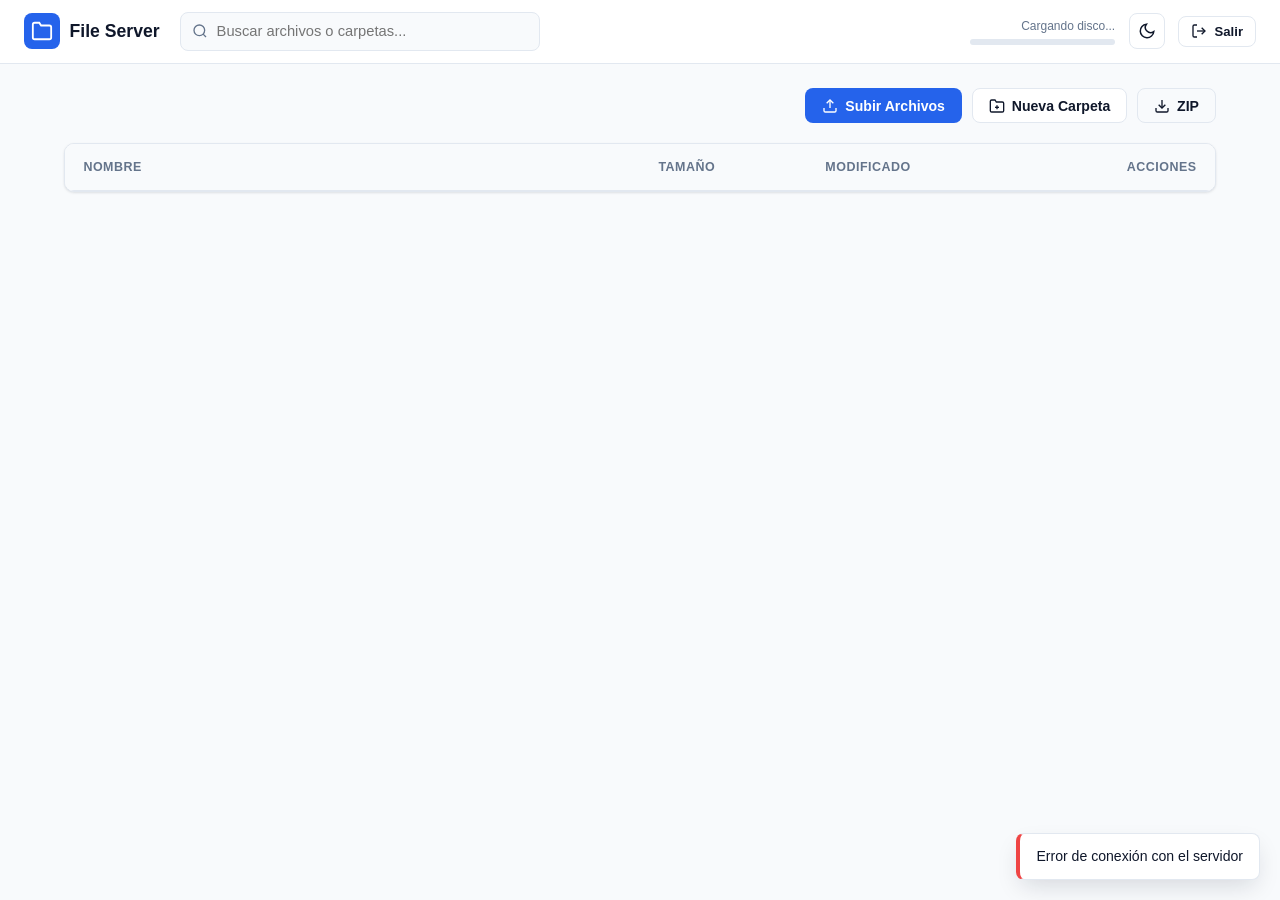
==== templates/index.html @ 7e4330cb "feat: initial commit of Python Modern File Server" ====
<!DOCTYPE html>
<html lang="es">
<head>
  <meta charset="UTF-8" />
  <meta name="viewport" content="width=device-width, initial-scale=1.0" />
  <title>Python File Server</title>
  <link rel="stylesheet" href="/static/styles.css" />
</head>
<body>
  <!-- Dropzone Overlay Global -->
  <div id="dropOverlay" class="drop-overlay hidden">
    <div class="drop-box">
      <svg viewBox="0 0 24 24" width="64" height="64" fill="none" stroke="currentColor" stroke-width="2">
        <path d="M21 15v4a2 2 0 0 1-2 2H5a2 2 0 0 1-2-2v-4"></path>
        <polyline points="17 8 12 3 7 8"></polyline>
        <line x1="12" y1="3" x2="12" y2="15"></line>
      </svg>
      <h2>Suelta tus archivos aquí</h2>
      <p>Se subirán a la carpeta actual</p>
    </div>
  </div>

  <!-- Navbar Superior -->
  <header class="topbar">
    <div class="topbar-left">
      <div class="brand" id="brandHome" title="Ir a la raíz">
        <div class="brand-icon">
          <svg viewBox="0 0 24 24" width="22" height="22" fill="none" stroke="currentColor" stroke-width="2">
            <path d="M22 19a2 2 0 0 1-2 2H4a2 2 0 0 1-2-2V5a2 2 0 0 1 2-2h5l2 3h9a2 2 0 0 1 2 2z"></path>
          </svg>
        </div>
        <span class="brand-title">File Server</span>
      </div>

      <div class="search-wrapper">
        <svg class="search-icon" viewBox="0 0 24 24" width="16" height="16" fill="none" stroke="currentColor" stroke-width="2">
          <circle cx="11" cy="11" r="8"></circle>
          <line x1="21" y1="21" x2="16.65" y2="16.65"></line>
        </svg>
        <input type="search" id="searchInput" placeholder="Buscar archivos o carpetas..." autocomplete="off" />
      </div>
    </div>

    <div class="topbar-right">
      <div class="disk-info" id="diskInfo" title="Espacio en disco">
        <div class="disk-text">
          <span id="diskLabel">Cargando disco...</span>
        </div>
        <div class="disk-bar">
          <div class="disk-fill" id="diskFill" style="width: 0%"></div>
        </div>
      </div>

      <button class="btn btn-icon" id="themeToggleBtn" title="Cambiar tema (Claro / Oscuro)">
        <svg viewBox="0 0 24 24" width="18" height="18" fill="none" stroke="currentColor" stroke-width="2">
          <path d="M21 12.79A9 9 0 1 1 11.21 3 7 7 0 0 0 21 12.79z"></path>
        </svg>
      </button>

      <button class="btn btn-outline btn-sm" id="logoutBtn" title="Cerrar sesión">
        <svg viewBox="0 0 24 24" width="16" height="16" fill="none" stroke="currentColor" stroke-width="2">
          <path d="M9 21H5a2 2 0 0 1-2-2V5a2 2 0 0 1 2-2h4"></path>
          <polyline points="16 17 21 12 16 7"></polyline>
          <line x1="21" y1="12" x2="9" y2="12"></line>
        </svg>
        <span class="hide-mobile">Salir</span>
      </button>
    </div>
  </header>

  <!-- Contenedor Principal -->
  <main class="container">
    <!-- Barra de acciones y Breadcrumbs -->
    <div class="toolbar">
      <nav class="breadcrumbs" id="breadcrumbs" aria-label="Ruta actual"></nav>

      <div class="toolbar-actions">
        <input type="file" id="fileInput" multiple class="hidden" />
        <button class="btn btn-primary" id="uploadBtn">
          <svg viewBox="0 0 24 24" width="16" height="16" fill="none" stroke="currentColor" stroke-width="2">
            <path d="M21 15v4a2 2 0 0 1-2 2H5a2 2 0 0 1-2-2v-4"></path>
            <polyline points="17 8 12 3 7 8"></polyline>
            <line x1="12" y1="3" x2="12" y2="15"></line>
          </svg>
          <span>Subir Archivos</span>
        </button>

        <button class="btn btn-secondary" id="newFolderBtn">
          <svg viewBox="0 0 24 24" width="16" height="16" fill="none" stroke="currentColor" stroke-width="2">
            <path d="M22 19a2 2 0 0 1-2 2H4a2 2 0 0 1-2-2V5a2 2 0 0 1 2-2h5l2 3h9a2 2 0 0 1 2 2z"></path>
            <line x1="12" y1="11" x2="12" y2="17"></line>
            <line x1="9" y1="14" x2="15" y2="14"></line>
          </svg>
          <span>Nueva Carpeta</span>
        </button>

        <button class="btn btn-outline" id="downloadZipBtn" title="Descargar carpeta actual en ZIP">
          <svg viewBox="0 0 24 24" width="16" height="16" fill="none" stroke="currentColor" stroke-width="2">
            <path d="M21 15v4a2 2 0 0 1-2 2H5a2 2 0 0 1-2-2v-4"></path>
            <polyline points="7 10 12 15 17 10"></polyline>
            <line x1="12" y1="15" x2="12" y2="3"></line>
          </svg>
          <span class="hide-mobile">ZIP</span>
        </button>
      </div>
    </div>

    <!-- Barra de progreso de subida -->
    <div id="uploadProgressPanel" class="upload-panel hidden">
      <div class="upload-panel-header">
        <span id="uploadStatusText">Subiendo archivos...</span>
        <span id="uploadPercentText">0%</span>
      </div>
      <div class="progress-track">
        <div id="uploadProgressBar" class="progress-fill" style="width: 0%"></div>
      </div>
    </div>

    <!-- Tabla de Archivos -->
    <div class="card file-card">
      <div class="table-responsive">
        <table class="file-table">
          <thead>
            <tr>
              <th class="col-name">Nombre</th>
              <th class="col-size">Tamaño</th>
              <th class="col-date">Modificado</th>
              <th class="col-actions">Acciones</th>
            </tr>
          </thead>
          <tbody id="fileTableBody">
            <!-- Filas dinámicas -->
          </tbody>
        </table>
      </div>

      <!-- Estado vacío -->
      <div id="emptyState" class="empty-state hidden">
        <svg viewBox="0 0 24 24" width="48" height="48" fill="none" stroke="currentColor" stroke-width="1.5">
          <path d="M22 19a2 2 0 0 1-2 2H4a2 2 0 0 1-2-2V5a2 2 0 0 1 2-2h5l2 3h9a2 2 0 0 1 2 2z"></path>
        </svg>
        <h3>Esta carpeta está vacía</h3>
        <p>Arrastra archivos aquí o usa el botón "Subir Archivos" para comenzar.</p>
      </div>
    </div>
  </main>

  <!-- Modal Genérico (Crear carpeta / Renombrar) -->
  <div id="promptModal" class="modal-backdrop hidden">
    <div class="modal">
      <div class="modal-header">
        <h3 id="promptModalTitle">Título</h3>
        <button class="btn-close" id="promptCloseBtn">&times;</button>
      </div>
      <form id="promptForm">
        <div class="modal-body">
          <label id="promptModalLabel" for="promptInput">Nombre</label>
          <input type="text" id="promptInput" required autocomplete="off" />
        </div>
        <div class="modal-footer">
          <button type="button" class="btn btn-outline" id="promptCancelBtn">Cancelar</button>
          <button type="submit" class="btn btn-primary" id="promptConfirmBtn">Guardar</button>
        </div>
      </form>
    </div>
  </div>

  <!-- Modal Vista Previa -->
  <div id="previewModal" class="modal-backdrop hidden">
    <div class="modal modal-lg">
      <div class="modal-header">
        <h3 id="previewTitle">Vista Previa</h3>
        <button class="btn-close" id="previewCloseBtn">&times;</button>
      </div>
      <div class="modal-body preview-container" id="previewContent"></div>
      <div class="modal-footer">
        <a id="previewDownloadBtn" href="#" class="btn btn-primary" download>Descargar Archivo</a>
      </div>
    </div>
  </div>

  <!-- Contenedor de Notificaciones Toast -->
  <div id="toastContainer" class="toast-container"></div>

  <script src="/static/app.js"></script>
</body>
</html>
---- static/styles.css ----
:root {
  --bg: #f8fafc;
  --surface: #ffffff;
  --surface-hover: #f1f5f9;
  --border: #e2e8f0;
  --text: #0f172a;
  --text-muted: #64748b;
  --primary: #2563eb;
  --primary-hover: #1d4ed8;
  --danger: #ef4444;
  --danger-hover: #dc2626;
  --success: #10b981;
  --folder-color: #f59e0b;
  --file-color: #3b82f6;
  --shadow: 0 1px 3px rgba(15, 23, 42, 0.08), 0 1px 2px rgba(15, 23, 42, 0.04);
  --shadow-lg: 0 10px 25px -5px rgba(15, 23, 42, 0.15);
  --radius: 10px;
}

[data-theme="dark"] {
  --bg: #0b1120;
  --surface: #1e293b;
  --surface-hover: #334155;
  --border: #334155;
  --text: #f8fafc;
  --text-muted: #94a3b8;
  --primary: #3b82f6;
  --primary-hover: #2563eb;
  --shadow: 0 1px 3px rgba(0, 0, 0, 0.3);
  --shadow-lg: 0 10px 25px -5px rgba(0, 0, 0, 0.5);
}

* {
  box-sizing: border-box;
  margin: 0;
  padding: 0;
}

body {
  font-family: -apple-system, BlinkMacSystemFont, "Segoe UI", Roboto, Inter, sans-serif;
  background-color: var(--bg);
  color: var(--text);
  line-height: 1.5;
  min-height: 100vh;
}

.hidden {
  display: none !important;
}

/* --- Login Page --- */
.login-body {
  display: flex;
  align-items: center;
  justify-content: center;
  padding: 1.5rem;
  background: radial-gradient(circle at top left, rgba(37, 99, 235, 0.12), transparent 50%), var(--bg);
}

.login-card {
  background: var(--surface);
  border: 1px solid var(--border);
  border-radius: 14px;
  box-shadow: var(--shadow-lg);
  width: 100%;
  max-width: 400px;
  padding: 2.25rem;
}

.login-header {
  text-align: center;
  margin-bottom: 1.75rem;
}

.brand-logo {
  width: 56px;
  height: 56px;
  border-radius: 14px;
  background: rgba(37, 99, 235, 0.1);
  color: var(--primary);
  display: inline-flex;
  align-items: center;
  justify-content: center;
  margin-bottom: 0.75rem;
}

.login-header h1 {
  font-size: 1.4rem;
  font-weight: 700;
}

.login-header p {
  font-size: 0.9rem;
  color: var(--text-muted);
  margin-top: 0.25rem;
}

.form-group {
  margin-bottom: 1.15rem;
}

.form-group label,
.modal-body label {
  display: block;
  font-size: 0.85rem;
  font-weight: 600;
  margin-bottom: 0.4rem;
}

input[type="text"],
input[type="password"],
input[type="search"] {
  width: 100%;
  padding: 0.65rem 0.85rem;
  border: 1px solid var(--border);
  border-radius: 8px;
  background: var(--bg);
  color: var(--text);
  font-size: 0.92rem;
  outline: none;
  transition: border-color 0.15s, box-shadow 0.15s;
}

input:focus {
  border-color: var(--primary);
  box-shadow: 0 0 0 3px rgba(37, 99, 235, 0.15);
}

.alert-error {
  background: rgba(239, 68, 68, 0.1);
  color: var(--danger);
  border: 1px solid rgba(239, 68, 68, 0.25);
  border-radius: 8px;
  padding: 0.65rem 0.85rem;
  font-size: 0.85rem;
  margin-bottom: 1rem;
}

/* --- Topbar --- */
.topbar {
  background: var(--surface);
  border-bottom: 1px solid var(--border);
  padding: 0.75rem 1.5rem;
  display: flex;
  align-items: center;
  justify-content: space-between;
  gap: 1rem;
  position: sticky;
  top: 0;
  z-index: 20;
}

.topbar-left {
  display: flex;
  align-items: center;
  gap: 1.25rem;
  flex: 1;
}

.brand {
  display: flex;
  align-items: center;
  gap: 0.6rem;
  cursor: pointer;
  user-select: none;
}

.brand-icon {
  background: var(--primary);
  color: #fff;
  width: 36px;
  height: 36px;
  border-radius: 8px;
  display: flex;
  align-items: center;
  justify-content: center;
}

.brand-title {
  font-weight: 700;
  font-size: 1.1rem;
  white-space: nowrap;
}

.search-wrapper {
  position: relative;
  max-width: 360px;
  width: 100%;
}

.search-icon {
  position: absolute;
  left: 0.75rem;
  top: 50%;
  transform: translateY(-50%);
  color: var(--text-muted);
  pointer-events: none;
}

#searchInput {
  padding-left: 2.25rem;
}

.topbar-right {
  display: flex;
  align-items: center;
  gap: 0.85rem;
}

.disk-info {
  display: flex;
  flex-direction: column;
  gap: 0.25rem;
  min-width: 145px;
}

.disk-text {
  font-size: 0.75rem;
  color: var(--text-muted);
  text-align: right;
}

.disk-bar {
  height: 6px;
  background: var(--border);
  border-radius: 999px;
  overflow: hidden;
}

.disk-fill {
  height: 100%;
  background: var(--primary);
  transition: width 0.3s ease;
}

/* --- Buttons --- */
.btn {
  display: inline-flex;
  align-items: center;
  justify-content: center;
  gap: 0.45rem;
  padding: 0.55rem 1rem;
  border-radius: 8px;
  font-size: 0.88rem;
  font-weight: 600;
  border: 1px solid transparent;
  cursor: pointer;
  text-decoration: none;
  transition: all 0.15s ease;
  white-space: nowrap;
}

.btn:disabled {
  opacity: 0.6;
  cursor: not-allowed;
}

.btn-block {
  width: 100%;
  padding: 0.7rem;
}

.btn-sm {
  padding: 0.4rem 0.75rem;
  font-size: 0.82rem;
}

.btn-icon {
  padding: 0.5rem;
  background: transparent;
  border: 1px solid var(--border);
  color: var(--text);
}

.btn-icon:hover {
  background: var(--surface-hover);
}

.btn-primary {
  background: var(--primary);
  color: #ffffff;
}

.btn-primary:hover {
  background: var(--primary-hover);
}

.btn-secondary {
  background: var(--surface);
  color: var(--text);
  border-color: var(--border);
}

.btn-secondary:hover {
  background: var(--surface-hover);
}

.btn-outline {
  background: transparent;
  color: var(--text);
  border-color: var(--border);
}

.btn-outline:hover {
  background: var(--surface-hover);
}

/* --- Container & Toolbar --- */
.container {
  max-width: 1200px;
  margin: 0 auto;
  padding: 1.5rem;
}

.toolbar {
  display: flex;
  align-items: center;
  justify-content: space-between;
  flex-wrap: wrap;
  gap: 1rem;
  margin-bottom: 1.25rem;
}

.breadcrumbs {
  display: flex;
  align-items: center;
  flex-wrap: wrap;
  gap: 0.35rem;
  font-size: 0.95rem;
}

.crumb {
  color: var(--text-muted);
  cursor: pointer;
  padding: 0.25rem 0.5rem;
  border-radius: 6px;
  font-weight: 500;
  transition: background 0.15s, color 0.15s;
}

.crumb:hover {
  background: var(--surface-hover);
  color: var(--text);
}

.crumb.active {
  color: var(--text);
  font-weight: 700;
}

.crumb-sep {
  color: var(--text-muted);
  user-select: none;
}

.toolbar-actions {
  display: flex;
  align-items: center;
  gap: 0.6rem;
}

/* --- Upload Progress --- */
.upload-panel {
  background: var(--surface);
  border: 1px solid var(--border);
  border-radius: var(--radius);
  padding: 0.9rem 1.15rem;
  margin-bottom: 1.25rem;
  box-shadow: var(--shadow);
}

.upload-panel-header {
  display: flex;
  justify-content: space-between;
  font-size: 0.85rem;
  font-weight: 600;
  margin-bottom: 0.45rem;
}

.progress-track {
  height: 8px;
  background: var(--border);
  border-radius: 99px;
  overflow: hidden;
}

.progress-fill {
  height: 100%;
  background: var(--primary);
  transition: width 0.15s ease;
}

/* --- File Table --- */
.card {
  background: var(--surface);
  border: 1px solid var(--border);
  border-radius: var(--radius);
  box-shadow: var(--shadow);
  overflow: hidden;
}

.table-responsive {
  width: 100%;
  overflow-x: auto;
}

.file-table {
  width: 100%;
  border-collapse: collapse;
  text-align: left;
}

.file-table th {
  font-size: 0.78rem;
  text-transform: uppercase;
  letter-spacing: 0.04em;
  color: var(--text-muted);
  padding: 0.85rem 1.15rem;
  border-bottom: 1px solid var(--border);
  background: var(--bg);
}

.file-table td {
  padding: 0.8rem 1.15rem;
  border-bottom: 1px solid var(--border);
  font-size: 0.92rem;
  vertical-align: middle;
}

.file-table tbody tr:last-child td {
  border-bottom: none;
}

.file-table tbody tr:hover {
  background: var(--surface-hover);
}

.col-name {
  width: 50%;
}

.col-size,
.col-date {
  white-space: nowrap;
  color: var(--text-muted);
  font-size: 0.86rem;
}

.col-actions {
  text-align: right;
  white-space: nowrap;
}

.item-cell {
  display: flex;
  align-items: center;
  gap: 0.75rem;
  cursor: pointer;
}

.item-icon {
  flex-shrink: 0;
  display: flex;
  align-items: center;
  justify-content: center;
}

.item-icon.folder {
  color: var(--folder-color);
}

.item-icon.file {
  color: var(--file-color);
}

.item-name {
  font-weight: 500;
  color: var(--text);
  word-break: break-all;
}

.item-cell:hover .item-name {
  color: var(--primary);
}

.action-group {
  display: inline-flex;
  align-items: center;
  gap: 0.35rem;
}

.action-btn {
  background: transparent;
  border: 1px solid transparent;
  color: var(--text-muted);
  width: 32px;
  height: 32px;
  border-radius: 6px;
  display: inline-flex;
  align-items: center;
  justify-content: center;
  cursor: pointer;
  transition: all 0.15s;
}

.action-btn:hover {
  background: var(--bg);
  border-color: var(--border);
  color: var(--text);
}

.action-btn.danger:hover {
  color: var(--danger);
  border-color: rgba(239, 68, 68, 0.3);
  background: rgba(239, 68, 68, 0.08);
}

/* --- Empty State --- */
.empty-state {
  text-align: center;
  padding: 3.5rem 1.5rem;
  color: var(--text-muted);
}

.empty-state svg {
  margin-bottom: 0.75rem;
  opacity: 0.6;
}

.empty-state h3 {
  color: var(--text);
  font-size: 1.05rem;
  margin-bottom: 0.25rem;
}

.empty-state p {
  font-size: 0.88rem;
}

/* --- Drop Overlay --- */
.drop-overlay {
  position: fixed;
  inset: 0;
  background: rgba(15, 23, 42, 0.75);
  backdrop-filter: blur(4px);
  z-index: 100;
  display: flex;
  align-items: center;
  justify-content: center;
  padding: 2rem;
}

.drop-box {
  border: 3px dashed #60a5fa;
  border-radius: 20px;
  padding: 3.5rem 4rem;
  text-align: center;
  color: #ffffff;
  background: rgba(37, 99, 235, 0.15);
  pointer-events: none;
}

.drop-box h2 {
  margin-top: 1rem;
  font-size: 1.5rem;
}

.drop-box p {
  opacity: 0.85;
  margin-top: 0.35rem;
}

/* --- Modals --- */
.modal-backdrop {
  position: fixed;
  inset: 0;
  background: rgba(15, 23, 42, 0.6);
  backdrop-filter: blur(2px);
  display: flex;
  align-items: center;
  justify-content: center;
  padding: 1.25rem;
  z-index: 50;
}

.modal {
  background: var(--surface);
  border: 1px solid var(--border);
  border-radius: 12px;
  width: 100%;
  max-width: 440px;
  box-shadow: var(--shadow-lg);
  overflow: hidden;
}

.modal-lg {
  max-width: 820px;
}

.modal-header {
  display: flex;
  align-items: center;
  justify-content: space-between;
  padding: 1rem 1.25rem;
  border-bottom: 1px solid var(--border);
}

.modal-header h3 {
  font-size: 1.05rem;
  font-weight: 700;
  word-break: break-all;
}

.btn-close {
  background: none;
  border: none;
  font-size: 1.5rem;
  line-height: 1;
  color: var(--text-muted);
  cursor: pointer;
}

.modal-body {
  padding: 1.25rem;
}

.modal-footer {
  padding: 0.85rem 1.25rem;
  border-top: 1px solid var(--border);
  display: flex;
  justify-content: flex-end;
  gap: 0.6rem;
  background: var(--bg);
}

.preview-container {
  max-height: 70vh;
  overflow: auto;
  display: flex;
  align-items: center;
  justify-content: center;
}

.preview-container img,
.preview-container video {
  max-width: 100%;
  max-height: 62vh;
  border-radius: 6px;
}

.preview-container pre {
  width: 100%;
  background: var(--bg);
  padding: 1rem;
  border-radius: 8px;
  border: 1px solid var(--border);
  overflow-x: auto;
  font-size: 0.84rem;
  color: var(--text);
  white-space: pre-wrap;
}

/* --- Toasts --- */
.toast-container {
  position: fixed;
  bottom: 1.25rem;
  right: 1.25rem;
  display: flex;
  flex-direction: column;
  gap: 0.6rem;
  z-index: 90;
}

.toast {
  background: var(--surface);
  color: var(--text);
  border: 1px solid var(--border);
  border-left: 4px solid var(--primary);
  padding: 0.75rem 1rem;
  border-radius: 8px;
  box-shadow: var(--shadow-lg);
  font-size: 0.88rem;
  font-weight: 500;
  min-width: 240px;
  animation: slideIn 0.2s ease;
}

.toast.error {
  border-left-color: var(--danger);
}

.toast.success {
  border-left-color: var(--success);
}

@keyframes slideIn {
  from {
    opacity: 0;
    transform: translateY(10px);
  }
  to {
    opacity: 1;
    transform: translateY(0);
  }
}

@media (max-width: 680px) {
  .disk-info,
  .hide-mobile,
  .col-date {
    display: none;
  }
  .topbar {
    padding: 0.65rem 1rem;
  }
  .container {
    padding: 1rem;
  }
}
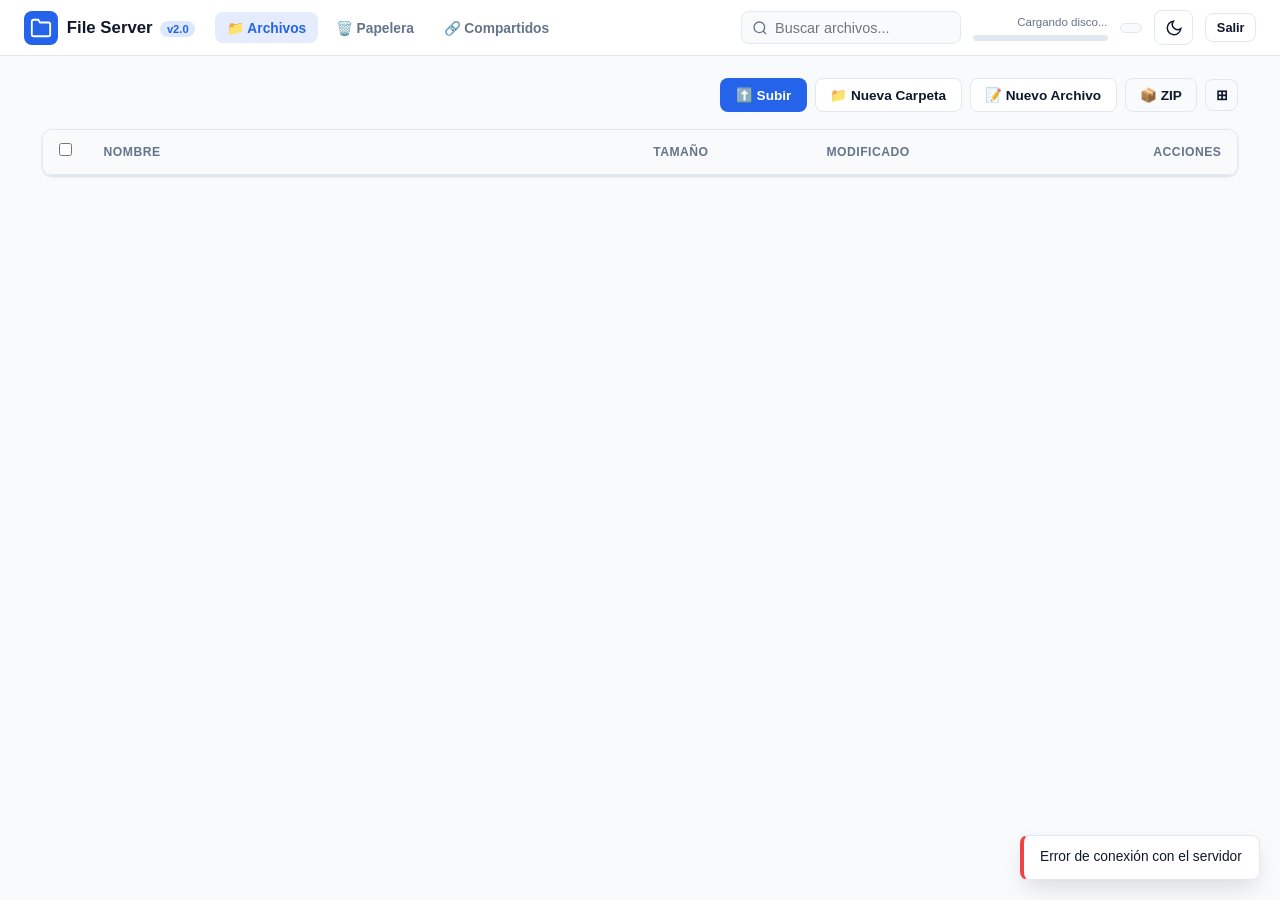
==== commit b2cff6ad: "feat: upgrade to v2.0 Enterprise Edition (shares, RBAC, trash, bulk actions, editor, range streaming" ====
--- a/templates/index.html
+++ b/templates/index.html
@@ -3,7 +3,7 @@
 <head>
   <meta charset="UTF-8" />
   <meta name="viewport" content="width=device-width, initial-scale=1.0" />
-  <title>Python File Server</title>
+  <title>Python File Server v2.0</title>
   <link rel="stylesheet" href="/static/styles.css" />
 </head>
 <body>
@@ -29,19 +29,28 @@
             <path d="M22 19a2 2 0 0 1-2 2H4a2 2 0 0 1-2-2V5a2 2 0 0 1 2-2h5l2 3h9a2 2 0 0 1 2 2z"></path>
           </svg>
         </div>
-        <span class="brand-title">File Server</span>
-      </div>
-
-      <div class="search-wrapper">
+        <span class="brand-title">File Server <small class="badge-v">v2.0</small></span>
+      </div>
+
+      <!-- Pestañas de Navegación -->
+      <nav class="nav-tabs">
+        <button class="nav-tab active" data-tab="files" id="tabBtnFiles">📁 Archivos</button>
+        <button class="nav-tab" data-tab="trash" id="tabBtnTrash">🗑️ Papelera</button>
+        <button class="nav-tab" data-tab="shares" id="tabBtnShares">🔗 Compartidos</button>
+        <button class="nav-tab admin-only hidden" data-tab="users" id="tabBtnUsers">👥 Usuarios</button>
+        <button class="nav-tab admin-only hidden" data-tab="audit" id="tabBtnAudit">🛡️ Auditoría</button>
+      </nav>
+    </div>
+
+    <div class="topbar-right">
+      <div class="search-wrapper" id="searchWrapper">
         <svg class="search-icon" viewBox="0 0 24 24" width="16" height="16" fill="none" stroke="currentColor" stroke-width="2">
           <circle cx="11" cy="11" r="8"></circle>
           <line x1="21" y1="21" x2="16.65" y2="16.65"></line>
         </svg>
-        <input type="search" id="searchInput" placeholder="Buscar archivos o carpetas..." autocomplete="off" />
-      </div>
-    </div>
-
-    <div class="topbar-right">
+        <input type="search" id="searchInput" placeholder="Buscar archivos..." autocomplete="off" />
+      </div>
+
       <div class="disk-info" id="diskInfo" title="Espacio en disco">
         <div class="disk-text">
           <span id="diskLabel">Cargando disco...</span>
@@ -50,6 +59,8 @@
           <div class="disk-fill" id="diskFill" style="width: 0%"></div>
         </div>
       </div>
+
+      <span class="user-pill" id="userBadge" title="Usuario actual"></span>
 
       <button class="btn btn-icon" id="themeToggleBtn" title="Cambiar tema (Claro / Oscuro)">
         <svg viewBox="0 0 24 24" width="18" height="18" fill="none" stroke="currentColor" stroke-width="2">
@@ -58,94 +69,191 @@
       </button>
 
       <button class="btn btn-outline btn-sm" id="logoutBtn" title="Cerrar sesión">
-        <svg viewBox="0 0 24 24" width="16" height="16" fill="none" stroke="currentColor" stroke-width="2">
-          <path d="M9 21H5a2 2 0 0 1-2-2V5a2 2 0 0 1 2-2h4"></path>
-          <polyline points="16 17 21 12 16 7"></polyline>
-          <line x1="21" y1="12" x2="9" y2="12"></line>
-        </svg>
-        <span class="hide-mobile">Salir</span>
+        <span>Salir</span>
       </button>
     </div>
   </header>
 
   <!-- Contenedor Principal -->
   <main class="container">
-    <!-- Barra de acciones y Breadcrumbs -->
-    <div class="toolbar">
-      <nav class="breadcrumbs" id="breadcrumbs" aria-label="Ruta actual"></nav>
-
-      <div class="toolbar-actions">
-        <input type="file" id="fileInput" multiple class="hidden" />
-        <button class="btn btn-primary" id="uploadBtn">
-          <svg viewBox="0 0 24 24" width="16" height="16" fill="none" stroke="currentColor" stroke-width="2">
-            <path d="M21 15v4a2 2 0 0 1-2 2H5a2 2 0 0 1-2-2v-4"></path>
-            <polyline points="17 8 12 3 7 8"></polyline>
-            <line x1="12" y1="3" x2="12" y2="15"></line>
-          </svg>
-          <span>Subir Archivos</span>
-        </button>
-
-        <button class="btn btn-secondary" id="newFolderBtn">
-          <svg viewBox="0 0 24 24" width="16" height="16" fill="none" stroke="currentColor" stroke-width="2">
-            <path d="M22 19a2 2 0 0 1-2 2H4a2 2 0 0 1-2-2V5a2 2 0 0 1 2-2h5l2 3h9a2 2 0 0 1 2 2z"></path>
-            <line x1="12" y1="11" x2="12" y2="17"></line>
-            <line x1="9" y1="14" x2="15" y2="14"></line>
-          </svg>
-          <span>Nueva Carpeta</span>
-        </button>
-
-        <button class="btn btn-outline" id="downloadZipBtn" title="Descargar carpeta actual en ZIP">
-          <svg viewBox="0 0 24 24" width="16" height="16" fill="none" stroke="currentColor" stroke-width="2">
-            <path d="M21 15v4a2 2 0 0 1-2 2H5a2 2 0 0 1-2-2v-4"></path>
-            <polyline points="7 10 12 15 17 10"></polyline>
-            <line x1="12" y1="15" x2="12" y2="3"></line>
-          </svg>
-          <span class="hide-mobile">ZIP</span>
-        </button>
-      </div>
-    </div>
-
-    <!-- Barra de progreso de subida -->
-    <div id="uploadProgressPanel" class="upload-panel hidden">
-      <div class="upload-panel-header">
-        <span id="uploadStatusText">Subiendo archivos...</span>
-        <span id="uploadPercentText">0%</span>
-      </div>
-      <div class="progress-track">
-        <div id="uploadProgressBar" class="progress-fill" style="width: 0%"></div>
-      </div>
-    </div>
-
-    <!-- Tabla de Archivos -->
-    <div class="card file-card">
-      <div class="table-responsive">
-        <table class="file-table">
-          <thead>
-            <tr>
-              <th class="col-name">Nombre</th>
-              <th class="col-size">Tamaño</th>
-              <th class="col-date">Modificado</th>
-              <th class="col-actions">Acciones</th>
-            </tr>
-          </thead>
-          <tbody id="fileTableBody">
-            <!-- Filas dinámicas -->
-          </tbody>
-        </table>
-      </div>
+    <!-- ==================== SECCIÓN 1: ARCHIVOS ==================== -->
+    <section id="sectionFiles">
+      <div class="toolbar">
+        <nav class="breadcrumbs" id="breadcrumbs" aria-label="Ruta actual"></nav>
+
+        <div class="toolbar-actions">
+          <input type="file" id="fileInput" multiple class="hidden" />
+          <button class="btn btn-primary write-only" id="uploadBtn">
+            <span>⬆️ Subir</span>
+          </button>
+
+          <button class="btn btn-secondary write-only" id="newFolderBtn">
+            <span>📁 Nueva Carpeta</span>
+          </button>
+
+          <button class="btn btn-secondary write-only" id="newTextFileBtn">
+            <span>📝 Nuevo Archivo</span>
+          </button>
+
+          <button class="btn btn-outline" id="downloadZipBtn" title="Descargar carpeta actual en ZIP">
+            <span>📦 ZIP</span>
+          </button>
+
+          <button class="btn btn-icon" id="viewModeBtn" title="Alternar Vista Tabla / Galería">
+            <span id="viewModeIcon">⊞</span>
+          </button>
+        </div>
+      </div>
+
+      <!-- Barra de Acciones Masivas (Selección múltiple) -->
+      <div id="bulkBar" class="bulk-bar hidden">
+        <span id="bulkCount">0 seleccionados</span>
+        <div class="bulk-actions">
+          <button class="btn btn-sm btn-outline" id="bulkZipBtn">📦 Descargar ZIP</button>
+          <button class="btn btn-sm btn-outline write-only" id="bulkMoveBtn">📂 Mover a...</button>
+          <button class="btn btn-sm btn-danger admin-only" id="bulkDeleteBtn">🗑️ Enviar a Papelera</button>
+          <button class="btn btn-sm btn-outline" id="bulkClearBtn">Cancelar</button>
+        </div>
+      </div>
+
+      <!-- Barra de progreso de subida -->
+      <div id="uploadProgressPanel" class="upload-panel hidden">
+        <div class="upload-panel-header">
+          <span id="uploadStatusText">Subiendo archivos...</span>
+          <span id="uploadPercentText">0%</span>
+        </div>
+        <div class="progress-track">
+          <div id="uploadProgressBar" class="progress-fill" style="width: 0%"></div>
+        </div>
+      </div>
+
+      <!-- Vista Tabla -->
+      <div class="card file-card" id="tableViewContainer">
+        <div class="table-responsive">
+          <table class="file-table">
+            <thead>
+              <tr>
+                <th class="col-check"><input type="checkbox" id="selectAllCheckbox" /></th>
+                <th class="col-name">Nombre</th>
+                <th class="col-size">Tamaño</th>
+                <th class="col-date">Modificado</th>
+                <th class="col-actions">Acciones</th>
+              </tr>
+            </thead>
+            <tbody id="fileTableBody"></tbody>
+          </table>
+        </div>
+      </div>
+
+      <!-- Vista Cuadrícula (Grid View) -->
+      <div id="gridViewContainer" class="grid-container hidden"></div>
 
       <!-- Estado vacío -->
-      <div id="emptyState" class="empty-state hidden">
-        <svg viewBox="0 0 24 24" width="48" height="48" fill="none" stroke="currentColor" stroke-width="1.5">
-          <path d="M22 19a2 2 0 0 1-2 2H4a2 2 0 0 1-2-2V5a2 2 0 0 1 2-2h5l2 3h9a2 2 0 0 1 2 2z"></path>
-        </svg>
+      <div id="emptyState" class="empty-state card hidden">
         <h3>Esta carpeta está vacía</h3>
-        <p>Arrastra archivos aquí o usa el botón "Subir Archivos" para comenzar.</p>
-      </div>
-    </div>
+        <p>Arrastra archivos aquí o usa el botón "Subir" para comenzar.</p>
+      </div>
+    </section>
+
+    <!-- ==================== SECCIÓN 2: PAPELERA ==================== -->
+    <section id="sectionTrash" class="hidden">
+      <div class="toolbar">
+        <h2>🗑️ Papelera de Reciclaje</h2>
+        <button class="btn btn-danger admin-only" id="emptyTrashBtn">Vaciar Papelera Definitivamente</button>
+      </div>
+      <div class="card">
+        <div class="table-responsive">
+          <table class="file-table">
+            <thead>
+              <tr>
+                <th>Nombre Original</th>
+                <th>Ruta Original</th>
+                <th>Tamaño</th>
+                <th>Eliminado por</th>
+                <th>Fecha</th>
+                <th class="col-actions">Acciones</th>
+              </tr>
+            </thead>
+            <tbody id="trashTableBody"></tbody>
+          </table>
+        </div>
+      </div>
+    </section>
+
+    <!-- ==================== SECCIÓN 3: ENLACES COMPARTIDOS ==================== -->
+    <section id="sectionShares" class="hidden">
+      <div class="toolbar">
+        <h2>🔗 Enlaces Públicos Activos</h2>
+      </div>
+      <div class="card">
+        <div class="table-responsive">
+          <table class="file-table">
+            <thead>
+              <tr>
+                <th>Archivo / Carpeta</th>
+                <th>Enlace Público</th>
+                <th>Descargas</th>
+                <th>Expira</th>
+                <th>Protegido</th>
+                <th class="col-actions">Acciones</th>
+              </tr>
+            </thead>
+            <tbody id="sharesTableBody"></tbody>
+          </table>
+        </div>
+      </div>
+    </section>
+
+    <!-- ==================== SECCIÓN 4: USUARIOS (ADMIN) ==================== -->
+    <section id="sectionUsers" class="hidden">
+      <div class="toolbar">
+        <h2>👥 Gestión de Usuarios y Roles</h2>
+        <button class="btn btn-primary" id="newUserBtn">➕ Crear / Editar Usuario</button>
+      </div>
+      <div class="card">
+        <div class="table-responsive">
+          <table class="file-table">
+            <thead>
+              <tr>
+                <th>Usuario</th>
+                <th>Rol</th>
+                <th>Creado</th>
+                <th class="col-actions">Acciones</th>
+              </tr>
+            </thead>
+            <tbody id="usersTableBody"></tbody>
+          </table>
+        </div>
+      </div>
+    </section>
+
+    <!-- ==================== SECCIÓN 5: AUDITORÍA (ADMIN) ==================== -->
+    <section id="sectionAudit" class="hidden">
+      <div class="toolbar">
+        <h2>🛡️ Registro de Actividad y Seguridad</h2>
+        <button class="btn btn-outline" id="refreshAuditBtn">🔄 Actualizar</button>
+      </div>
+      <div class="card">
+        <div class="table-responsive">
+          <table class="file-table">
+            <thead>
+              <tr>
+                <th>Fecha</th>
+                <th>Usuario</th>
+                <th>IP</th>
+                <th>Acción</th>
+                <th>Objetivo</th>
+                <th>Detalles</th>
+              </tr>
+            </thead>
+            <tbody id="auditTableBody"></tbody>
+          </table>
+        </div>
+      </div>
+    </section>
   </main>
 
-  <!-- Modal Genérico (Crear carpeta / Renombrar) -->
+  <!-- Modal Prompt Genérico -->
   <div id="promptModal" class="modal-backdrop hidden">
     <div class="modal">
       <div class="modal-header">
@@ -159,13 +267,99 @@
         </div>
         <div class="modal-footer">
           <button type="button" class="btn btn-outline" id="promptCancelBtn">Cancelar</button>
-          <button type="submit" class="btn btn-primary" id="promptConfirmBtn">Guardar</button>
+          <button type="submit" class="btn btn-primary">Guardar</button>
         </div>
       </form>
     </div>
   </div>
 
-  <!-- Modal Vista Previa -->
+  <!-- Modal Compartir Enlace -->
+  <div id="shareModal" class="modal-backdrop hidden">
+    <div class="modal">
+      <div class="modal-header">
+        <h3>🔗 Compartir Enlace Público</h3>
+        <button class="btn-close" id="shareCloseBtn">&times;</button>
+      </div>
+      <form id="shareForm">
+        <div class="modal-body">
+          <p id="shareTargetLabel" style="margin-bottom:0.85rem; font-size:0.9rem; color:var(--text-muted);"></p>
+          <div class="form-group">
+            <label>Expiración en horas (opcional, vacío = sin expiración)</label>
+            <input type="number" id="shareHoursInput" min="1" placeholder="Ej. 24" />
+          </div>
+          <div class="form-group">
+            <label>Límite máximo de descargas (opcional)</label>
+            <input type="number" id="shareMaxDlInput" min="1" placeholder="Ej. 10" />
+          </div>
+          <div class="form-group">
+            <label>Contraseña de protección (opcional)</label>
+            <input type="password" id="sharePasswordInput" placeholder="Dejar vacío para acceso libre" />
+          </div>
+          <div id="shareResultBox" class="alert-success hidden" style="margin-top:1rem;">
+            <label>Enlace generado (copiado al portapapeles):</label>
+            <input type="text" id="shareResultUrl" readonly />
+          </div>
+        </div>
+        <div class="modal-footer">
+          <button type="button" class="btn btn-outline" id="shareCancelBtn">Cerrar</button>
+          <button type="submit" class="btn btn-primary">Generar Enlace</button>
+        </div>
+      </form>
+    </div>
+  </div>
+
+  <!-- Modal Editor de Texto / Código -->
+  <div id="editorModal" class="modal-backdrop hidden">
+    <div class="modal modal-lg">
+      <div class="modal-header">
+        <h3 id="editorTitle">📝 Editor de Archivo</h3>
+        <button class="btn-close" id="editorCloseBtn">&times;</button>
+      </div>
+      <div class="modal-body">
+        <textarea id="editorTextarea" class="code-editor" rows="18" spellcheck="false"></textarea>
+      </div>
+      <div class="modal-footer">
+        <button type="button" class="btn btn-outline" id="editorCancelBtn">Cancelar</button>
+        <button type="button" class="btn btn-primary" id="editorSaveBtn">💾 Guardar Cambios</button>
+      </div>
+    </div>
+  </div>
+
+  <!-- Modal Usuario (Crear / Editar) -->
+  <div id="userModal" class="modal-backdrop hidden">
+    <div class="modal">
+      <div class="modal-header">
+        <h3>👥 Crear / Actualizar Usuario</h3>
+        <button class="btn-close" id="userCloseBtn">&times;</button>
+      </div>
+      <form id="userForm">
+        <div class="modal-body">
+          <div class="form-group">
+            <label>Nombre de usuario</label>
+            <input type="text" id="userFormName" required placeholder="Ej. juan" />
+          </div>
+          <div class="form-group">
+            <label>Contraseña (dejar en blanco si solo cambias el rol)</label>
+            <input type="password" id="userFormPass" placeholder="••••••••" />
+          </div>
+          <div class="form-group">
+            <label>Rol de permisos</label>
+            <select id="userFormRole" class="form-select">
+              <option value="viewer">Lector (Solo ver y descargar)</option>
+              <option value="editor">Editor (Subir, crear, editar, renombrar)</option>
+              <option value="admin">Administrador (Control total + Usuarios + Borrar)</option>
+            </select>
+          </div>
+        </div>
+        <div class="modal-footer">
+          <button type="button" class="btn btn-outline" id="userCancelBtn">Cancelar</button>
+          <button type="submit" class="btn btn-primary">Guardar Usuario</button>
+        </div>
+      </form>
+    </div>
+  </div>
+
+  <!-- Modal Vista Previa (Imagen, Video, Audio, PDF, Texto) -->
   <div id="previewModal" class="modal-backdrop hidden">
     <div class="modal modal-lg">
       <div class="modal-header">
@@ -174,7 +368,8 @@
       </div>
       <div class="modal-body preview-container" id="previewContent"></div>
       <div class="modal-footer">
-        <a id="previewDownloadBtn" href="#" class="btn btn-primary" download>Descargar Archivo</a>
+        <button type="button" class="btn btn-secondary write-only hidden" id="previewEditBtn">📝 Editar Texto</button>
+        <a id="previewDownloadBtn" href="#" class="btn btn-primary" download>⬇️ Descargar</a>
       </div>
     </div>
   </div>
--- a/static/styles.css
+++ b/static/styles.css
@@ -96,7 +96,7 @@
 }
 
 .form-group {
-  margin-bottom: 1.15rem;
+  margin-bottom: 1.05rem;
 }
 
 .form-group label,
@@ -104,24 +104,28 @@
   display: block;
   font-size: 0.85rem;
   font-weight: 600;
-  margin-bottom: 0.4rem;
+  margin-bottom: 0.35rem;
 }
 
 input[type="text"],
 input[type="password"],
-input[type="search"] {
-  width: 100%;
-  padding: 0.65rem 0.85rem;
+input[type="search"],
+input[type="number"],
+.form-select {
+  width: 100%;
+  padding: 0.6rem 0.8rem;
   border: 1px solid var(--border);
   border-radius: 8px;
   background: var(--bg);
   color: var(--text);
-  font-size: 0.92rem;
+  font-size: 0.9rem;
   outline: none;
   transition: border-color 0.15s, box-shadow 0.15s;
 }
 
-input:focus {
+input:focus,
+.form-select:focus,
+.code-editor:focus {
   border-color: var(--primary);
   box-shadow: 0 0 0 3px rgba(37, 99, 235, 0.15);
 }
@@ -136,11 +140,20 @@
   margin-bottom: 1rem;
 }
 
-/* --- Topbar --- */
+.alert-success {
+  background: rgba(16, 185, 129, 0.1);
+  color: var(--text);
+  border: 1px solid rgba(16, 185, 129, 0.3);
+  border-radius: 8px;
+  padding: 0.75rem;
+  font-size: 0.85rem;
+}
+
+/* --- Topbar & Nav Tabs --- */
 .topbar {
   background: var(--surface);
   border-bottom: 1px solid var(--border);
-  padding: 0.75rem 1.5rem;
+  padding: 0.65rem 1.5rem;
   display: flex;
   align-items: center;
   justify-content: space-between;
@@ -148,19 +161,20 @@
   position: sticky;
   top: 0;
   z-index: 20;
+  flex-wrap: wrap;
 }
 
 .topbar-left {
   display: flex;
   align-items: center;
   gap: 1.25rem;
-  flex: 1;
+  flex-wrap: wrap;
 }
 
 .brand {
   display: flex;
   align-items: center;
-  gap: 0.6rem;
+  gap: 0.55rem;
   cursor: pointer;
   user-select: none;
 }
@@ -168,8 +182,8 @@
 .brand-icon {
   background: var(--primary);
   color: #fff;
-  width: 36px;
-  height: 36px;
+  width: 34px;
+  height: 34px;
   border-radius: 8px;
   display: flex;
   align-items: center;
@@ -178,19 +192,55 @@
 
 .brand-title {
   font-weight: 700;
-  font-size: 1.1rem;
+  font-size: 1.05rem;
   white-space: nowrap;
+}
+
+.badge-v {
+  background: rgba(37, 99, 235, 0.15);
+  color: var(--primary);
+  padding: 0.1rem 0.4rem;
+  border-radius: 99px;
+  font-size: 0.7rem;
+  margin-left: 0.2rem;
+}
+
+.nav-tabs {
+  display: flex;
+  align-items: center;
+  gap: 0.35rem;
+}
+
+.nav-tab {
+  background: transparent;
+  border: none;
+  color: var(--text-muted);
+  font-size: 0.86rem;
+  font-weight: 600;
+  padding: 0.45rem 0.75rem;
+  border-radius: 8px;
+  cursor: pointer;
+  transition: all 0.15s;
+}
+
+.nav-tab:hover {
+  background: var(--surface-hover);
+  color: var(--text);
+}
+
+.nav-tab.active {
+  background: rgba(37, 99, 235, 0.12);
+  color: var(--primary);
 }
 
 .search-wrapper {
   position: relative;
-  max-width: 360px;
-  width: 100%;
+  width: 220px;
 }
 
 .search-icon {
   position: absolute;
-  left: 0.75rem;
+  left: 0.7rem;
   top: 50%;
   transform: translateY(-50%);
   color: var(--text-muted);
@@ -198,24 +248,36 @@
 }
 
 #searchInput {
-  padding-left: 2.25rem;
+  padding-left: 2.1rem;
+  padding-top: 0.45rem;
+  padding-bottom: 0.45rem;
 }
 
 .topbar-right {
   display: flex;
   align-items: center;
-  gap: 0.85rem;
+  gap: 0.75rem;
+}
+
+.user-pill {
+  font-size: 0.78rem;
+  font-weight: 600;
+  background: var(--bg);
+  border: 1px solid var(--border);
+  padding: 0.25rem 0.65rem;
+  border-radius: 99px;
+  color: var(--text-muted);
 }
 
 .disk-info {
   display: flex;
   flex-direction: column;
-  gap: 0.25rem;
-  min-width: 145px;
+  gap: 0.2rem;
+  min-width: 135px;
 }
 
 .disk-text {
-  font-size: 0.75rem;
+  font-size: 0.72rem;
   color: var(--text-muted);
   text-align: right;
 }
@@ -238,10 +300,10 @@
   display: inline-flex;
   align-items: center;
   justify-content: center;
-  gap: 0.45rem;
-  padding: 0.55rem 1rem;
-  border-radius: 8px;
-  font-size: 0.88rem;
+  gap: 0.4rem;
+  padding: 0.5rem 0.9rem;
+  border-radius: 8px;
+  font-size: 0.85rem;
   font-weight: 600;
   border: 1px solid transparent;
   cursor: pointer;
@@ -257,16 +319,16 @@
 
 .btn-block {
   width: 100%;
-  padding: 0.7rem;
+  padding: 0.65rem;
 }
 
 .btn-sm {
-  padding: 0.4rem 0.75rem;
-  font-size: 0.82rem;
+  padding: 0.35rem 0.65rem;
+  font-size: 0.8rem;
 }
 
 .btn-icon {
-  padding: 0.5rem;
+  padding: 0.45rem 0.6rem;
   background: transparent;
   border: 1px solid var(--border);
   color: var(--text);
@@ -285,6 +347,15 @@
   background: var(--primary-hover);
 }
 
+.btn-danger {
+  background: var(--danger);
+  color: #ffffff;
+}
+
+.btn-danger:hover {
+  background: var(--danger-hover);
+}
+
 .btn-secondary {
   background: var(--surface);
   color: var(--text);
@@ -307,9 +378,9 @@
 
 /* --- Container & Toolbar --- */
 .container {
-  max-width: 1200px;
+  max-width: 1240px;
   margin: 0 auto;
-  padding: 1.5rem;
+  padding: 1.35rem;
 }
 
 .toolbar {
@@ -317,25 +388,24 @@
   align-items: center;
   justify-content: space-between;
   flex-wrap: wrap;
-  gap: 1rem;
-  margin-bottom: 1.25rem;
+  gap: 0.85rem;
+  margin-bottom: 1.1rem;
 }
 
 .breadcrumbs {
   display: flex;
   align-items: center;
   flex-wrap: wrap;
-  gap: 0.35rem;
-  font-size: 0.95rem;
+  gap: 0.3rem;
+  font-size: 0.92rem;
 }
 
 .crumb {
   color: var(--text-muted);
   cursor: pointer;
-  padding: 0.25rem 0.5rem;
+  padding: 0.25rem 0.45rem;
   border-radius: 6px;
   font-weight: 500;
-  transition: background 0.15s, color 0.15s;
 }
 
 .crumb:hover {
@@ -356,7 +426,33 @@
 .toolbar-actions {
   display: flex;
   align-items: center;
-  gap: 0.6rem;
+  gap: 0.5rem;
+  flex-wrap: wrap;
+}
+
+/* --- Bulk Actions Bar --- */
+.bulk-bar {
+  background: var(--surface);
+  border: 1px solid var(--primary);
+  border-radius: var(--radius);
+  padding: 0.65rem 1rem;
+  margin-bottom: 1rem;
+  display: flex;
+  align-items: center;
+  justify-content: space-between;
+  box-shadow: var(--shadow);
+}
+
+.bulk-bar #bulkCount {
+  font-weight: 700;
+  font-size: 0.88rem;
+  color: var(--primary);
+}
+
+.bulk-actions {
+  display: flex;
+  gap: 0.5rem;
+  flex-wrap: wrap;
 }
 
 /* --- Upload Progress --- */
@@ -364,17 +460,17 @@
   background: var(--surface);
   border: 1px solid var(--border);
   border-radius: var(--radius);
-  padding: 0.9rem 1.15rem;
-  margin-bottom: 1.25rem;
+  padding: 0.85rem 1.1rem;
+  margin-bottom: 1.1rem;
   box-shadow: var(--shadow);
 }
 
 .upload-panel-header {
   display: flex;
   justify-content: space-between;
-  font-size: 0.85rem;
+  font-size: 0.84rem;
   font-weight: 600;
-  margin-bottom: 0.45rem;
+  margin-bottom: 0.4rem;
 }
 
 .progress-track {
@@ -411,19 +507,19 @@
 }
 
 .file-table th {
-  font-size: 0.78rem;
+  font-size: 0.76rem;
   text-transform: uppercase;
   letter-spacing: 0.04em;
   color: var(--text-muted);
-  padding: 0.85rem 1.15rem;
+  padding: 0.8rem 1rem;
   border-bottom: 1px solid var(--border);
   background: var(--bg);
 }
 
 .file-table td {
-  padding: 0.8rem 1.15rem;
+  padding: 0.75rem 1rem;
   border-bottom: 1px solid var(--border);
-  font-size: 0.92rem;
+  font-size: 0.88rem;
   vertical-align: middle;
 }
 
@@ -435,15 +531,19 @@
   background: var(--surface-hover);
 }
 
+.col-check {
+  width: 36px;
+}
+
 .col-name {
-  width: 50%;
+  width: 46%;
 }
 
 .col-size,
 .col-date {
   white-space: nowrap;
   color: var(--text-muted);
-  font-size: 0.86rem;
+  font-size: 0.84rem;
 }
 
 .col-actions {
@@ -454,7 +554,7 @@
 .item-cell {
   display: flex;
   align-items: center;
-  gap: 0.75rem;
+  gap: 0.65rem;
   cursor: pointer;
 }
 
@@ -486,19 +586,16 @@
 .action-group {
   display: inline-flex;
   align-items: center;
-  gap: 0.35rem;
+  gap: 0.25rem;
 }
 
 .action-btn {
   background: transparent;
   border: 1px solid transparent;
   color: var(--text-muted);
-  width: 32px;
-  height: 32px;
+  padding: 0.28rem 0.45rem;
   border-radius: 6px;
-  display: inline-flex;
-  align-items: center;
-  justify-content: center;
+  font-size: 0.82rem;
   cursor: pointer;
   transition: all 0.15s;
 }
@@ -515,26 +612,81 @@
   background: rgba(239, 68, 68, 0.08);
 }
 
+/* --- Grid View (Galería) --- */
+.grid-container {
+  display: grid;
+  grid-template-columns: repeat(auto-fill, minmax(175px, 1fr));
+  gap: 1rem;
+}
+
+.grid-card {
+  background: var(--surface);
+  border: 1px solid var(--border);
+  border-radius: var(--radius);
+  padding: 0.85rem;
+  display: flex;
+  flex-direction: column;
+  justify-content: space-between;
+  cursor: pointer;
+  transition: transform 0.12s, box-shadow 0.12s;
+}
+
+.grid-card:hover {
+  transform: translateY(-2px);
+  box-shadow: var(--shadow-lg);
+  border-color: var(--primary);
+}
+
+.grid-thumb {
+  height: 110px;
+  background: var(--bg);
+  border-radius: 8px;
+  display: flex;
+  align-items: center;
+  justify-content: center;
+  overflow: hidden;
+  margin-bottom: 0.65rem;
+}
+
+.grid-thumb img {
+  width: 100%;
+  height: 100%;
+  object-fit: cover;
+}
+
+.grid-title {
+  font-size: 0.85rem;
+  font-weight: 600;
+  white-space: nowrap;
+  overflow: hidden;
+  text-overflow: ellipsis;
+}
+
+.grid-meta {
+  font-size: 0.75rem;
+  color: var(--text-muted);
+  margin-top: 0.2rem;
+}
+
+/* --- Code Editor --- */
+.code-editor {
+  width: 100%;
+  font-family: "JetBrains Mono", "Fira Code", monospace;
+  font-size: 0.86rem;
+  padding: 0.85rem;
+  background: var(--bg);
+  color: var(--text);
+  border: 1px solid var(--border);
+  border-radius: 8px;
+  resize: vertical;
+  outline: none;
+}
+
 /* --- Empty State --- */
 .empty-state {
   text-align: center;
-  padding: 3.5rem 1.5rem;
-  color: var(--text-muted);
-}
-
-.empty-state svg {
-  margin-bottom: 0.75rem;
-  opacity: 0.6;
-}
-
-.empty-state h3 {
-  color: var(--text);
-  font-size: 1.05rem;
-  margin-bottom: 0.25rem;
-}
-
-.empty-state p {
-  font-size: 0.88rem;
+  padding: 3rem 1.5rem;
+  color: var(--text-muted);
 }
 
 /* --- Drop Overlay --- */
@@ -560,16 +712,6 @@
   pointer-events: none;
 }
 
-.drop-box h2 {
-  margin-top: 1rem;
-  font-size: 1.5rem;
-}
-
-.drop-box p {
-  opacity: 0.85;
-  margin-top: 0.35rem;
-}
-
 /* --- Modals --- */
 .modal-backdrop {
   position: fixed;
@@ -588,25 +730,25 @@
   border: 1px solid var(--border);
   border-radius: 12px;
   width: 100%;
-  max-width: 440px;
+  max-width: 460px;
   box-shadow: var(--shadow-lg);
   overflow: hidden;
 }
 
 .modal-lg {
-  max-width: 820px;
+  max-width: 860px;
 }
 
 .modal-header {
   display: flex;
   align-items: center;
   justify-content: space-between;
-  padding: 1rem 1.25rem;
+  padding: 0.9rem 1.25rem;
   border-bottom: 1px solid var(--border);
 }
 
 .modal-header h3 {
-  font-size: 1.05rem;
+  font-size: 1rem;
   font-weight: 700;
   word-break: break-all;
 }
@@ -614,27 +756,27 @@
 .btn-close {
   background: none;
   border: none;
-  font-size: 1.5rem;
+  font-size: 1.4rem;
   line-height: 1;
   color: var(--text-muted);
   cursor: pointer;
 }
 
 .modal-body {
-  padding: 1.25rem;
+  padding: 1.2rem;
 }
 
 .modal-footer {
-  padding: 0.85rem 1.25rem;
+  padding: 0.8rem 1.2rem;
   border-top: 1px solid var(--border);
   display: flex;
   justify-content: flex-end;
-  gap: 0.6rem;
+  gap: 0.5rem;
   background: var(--bg);
 }
 
 .preview-container {
-  max-height: 70vh;
+  max-height: 72vh;
   overflow: auto;
   display: flex;
   align-items: center;
@@ -644,7 +786,14 @@
 .preview-container img,
 .preview-container video {
   max-width: 100%;
-  max-height: 62vh;
+  max-height: 64vh;
+  border-radius: 6px;
+}
+
+.preview-container iframe {
+  width: 100%;
+  height: 65vh;
+  border: none;
   border-radius: 6px;
 }
 
@@ -667,7 +816,7 @@
   right: 1.25rem;
   display: flex;
   flex-direction: column;
-  gap: 0.6rem;
+  gap: 0.5rem;
   z-index: 90;
 }
 
@@ -676,13 +825,12 @@
   color: var(--text);
   border: 1px solid var(--border);
   border-left: 4px solid var(--primary);
-  padding: 0.75rem 1rem;
+  padding: 0.7rem 1rem;
   border-radius: 8px;
   box-shadow: var(--shadow-lg);
-  font-size: 0.88rem;
+  font-size: 0.86rem;
   font-weight: 500;
   min-width: 240px;
-  animation: slideIn 0.2s ease;
 }
 
 .toast.error {
@@ -693,27 +841,12 @@
   border-left-color: var(--success);
 }
 
-@keyframes slideIn {
-  from {
-    opacity: 0;
-    transform: translateY(10px);
-  }
-  to {
-    opacity: 1;
-    transform: translateY(0);
-  }
-}
-
-@media (max-width: 680px) {
+@media (max-width: 760px) {
   .disk-info,
-  .hide-mobile,
   .col-date {
     display: none;
   }
-  .topbar {
-    padding: 0.65rem 1rem;
+  .search-wrapper {
+    width: 150px;
   }
-  .container {
-    padding: 1rem;
-  }
-}
+}
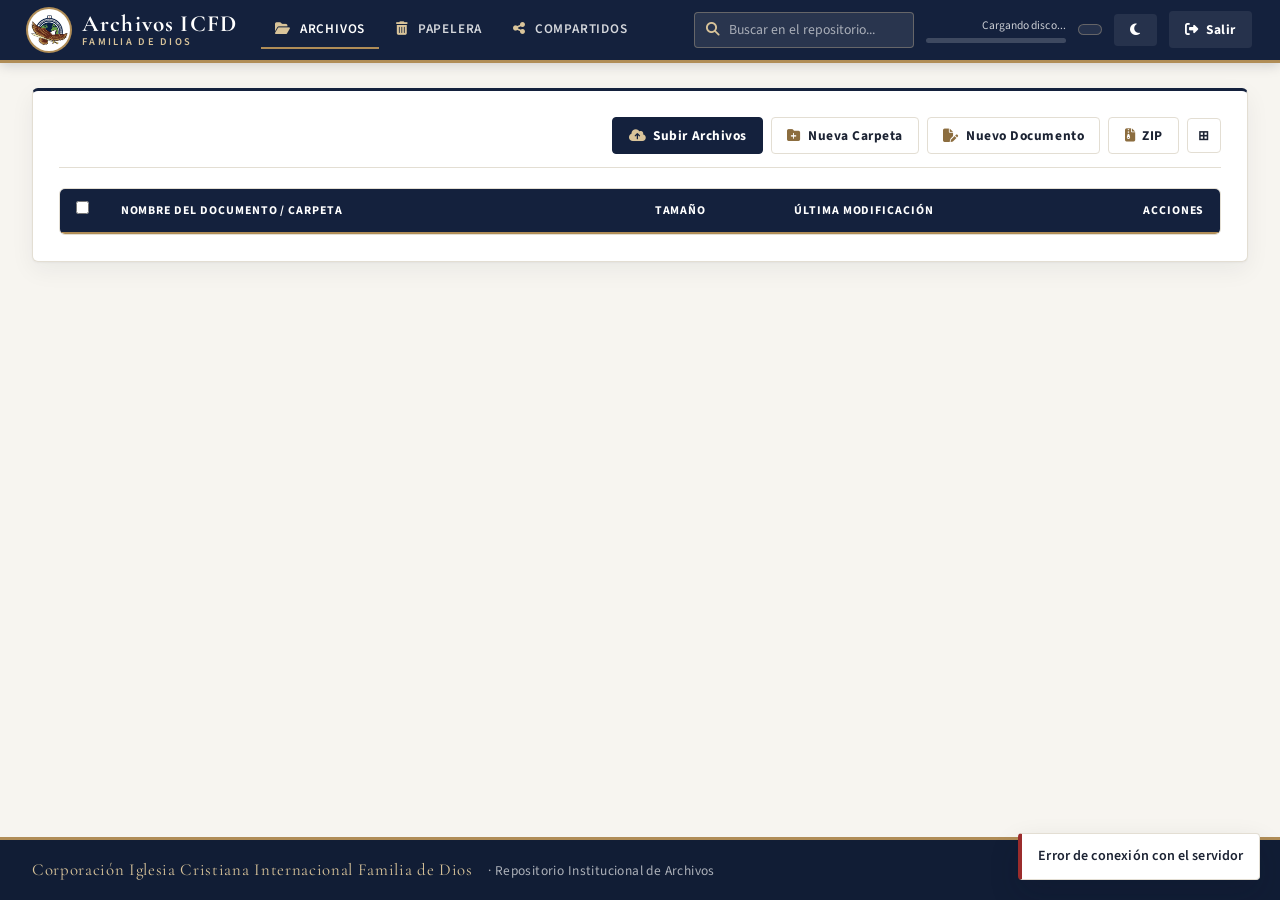
==== commit 61156d08: "style: apply institutional ICFD branding (navy & gold theme, typography, logo, split login)" ====
--- a/templates/index.html
+++ b/templates/index.html
@@ -3,55 +3,63 @@
 <head>
   <meta charset="UTF-8" />
   <meta name="viewport" content="width=device-width, initial-scale=1.0" />
-  <title>Python File Server v2.0</title>
+  <title>Repositorio Institucional · ICFD</title>
+  <!-- Tipografías Institucionales ICFD -->
+  <link rel="preconnect" href="https://fonts.googleapis.com" />
+  <link rel="preconnect" href="https://fonts.gstatic.com" crossorigin />
+  <link href="https://fonts.googleapis.com/css2?family=Cormorant+Garamond:ital,wght@0,500;0,600;0,700;1,600;1,700&family=Source+Sans+3:wght@400;500;600;700&display=swap" rel="stylesheet" />
+  <!-- Font Awesome 6 -->
+  <link rel="stylesheet" href="https://cdnjs.cloudflare.com/ajax/libs/font-awesome/6.5.1/css/all.min.css" />
   <link rel="stylesheet" href="/static/styles.css" />
 </head>
 <body>
   <!-- Dropzone Overlay Global -->
   <div id="dropOverlay" class="drop-overlay hidden">
     <div class="drop-box">
-      <svg viewBox="0 0 24 24" width="64" height="64" fill="none" stroke="currentColor" stroke-width="2">
-        <path d="M21 15v4a2 2 0 0 1-2 2H5a2 2 0 0 1-2-2v-4"></path>
-        <polyline points="17 8 12 3 7 8"></polyline>
-        <line x1="12" y1="3" x2="12" y2="15"></line>
-      </svg>
+      <i class="fas fa-cloud-arrow-up" style="font-size: 3.5rem; color: var(--icfd-gold-light);"></i>
       <h2>Suelta tus archivos aquí</h2>
-      <p>Se subirán a la carpeta actual</p>
-    </div>
-  </div>
-
-  <!-- Navbar Superior -->
+      <p>Se subirán directamente a la carpeta actual</p>
+    </div>
+  </div>
+
+  <!-- Barra de Navegación Institucional ICFD -->
   <header class="topbar">
     <div class="topbar-left">
       <div class="brand" id="brandHome" title="Ir a la raíz">
-        <div class="brand-icon">
-          <svg viewBox="0 0 24 24" width="22" height="22" fill="none" stroke="currentColor" stroke-width="2">
-            <path d="M22 19a2 2 0 0 1-2 2H4a2 2 0 0 1-2-2V5a2 2 0 0 1 2-2h5l2 3h9a2 2 0 0 1 2 2z"></path>
-          </svg>
-        </div>
-        <span class="brand-title">File Server <small class="badge-v">v2.0</small></span>
+        <img src="/static/img/logo.png" alt="Logo ICFD" class="brand-logo-img" />
+        <div class="brand-text">
+          <span class="brand-name">Archivos ICFD</span>
+          <span class="brand-sub">Familia de Dios</span>
+        </div>
       </div>
 
       <!-- Pestañas de Navegación -->
       <nav class="nav-tabs">
-        <button class="nav-tab active" data-tab="files" id="tabBtnFiles">📁 Archivos</button>
-        <button class="nav-tab" data-tab="trash" id="tabBtnTrash">🗑️ Papelera</button>
-        <button class="nav-tab" data-tab="shares" id="tabBtnShares">🔗 Compartidos</button>
-        <button class="nav-tab admin-only hidden" data-tab="users" id="tabBtnUsers">👥 Usuarios</button>
-        <button class="nav-tab admin-only hidden" data-tab="audit" id="tabBtnAudit">🛡️ Auditoría</button>
+        <button class="nav-tab active" data-tab="files" id="tabBtnFiles">
+          <i class="fas fa-folder-open"></i> Archivos
+        </button>
+        <button class="nav-tab" data-tab="trash" id="tabBtnTrash">
+          <i class="fas fa-trash-can"></i> Papelera
+        </button>
+        <button class="nav-tab" data-tab="shares" id="tabBtnShares">
+          <i class="fas fa-share-nodes"></i> Compartidos
+        </button>
+        <button class="nav-tab admin-only hidden" data-tab="users" id="tabBtnUsers">
+          <i class="fas fa-users-gear"></i> Usuarios
+        </button>
+        <button class="nav-tab admin-only hidden" data-tab="audit" id="tabBtnAudit">
+          <i class="fas fa-shield-halved"></i> Auditoría
+        </button>
       </nav>
     </div>
 
     <div class="topbar-right">
       <div class="search-wrapper" id="searchWrapper">
-        <svg class="search-icon" viewBox="0 0 24 24" width="16" height="16" fill="none" stroke="currentColor" stroke-width="2">
-          <circle cx="11" cy="11" r="8"></circle>
-          <line x1="21" y1="21" x2="16.65" y2="16.65"></line>
-        </svg>
-        <input type="search" id="searchInput" placeholder="Buscar archivos..." autocomplete="off" />
-      </div>
-
-      <div class="disk-info" id="diskInfo" title="Espacio en disco">
+        <i class="fas fa-magnifying-glass search-icon"></i>
+        <input type="search" id="searchInput" placeholder="Buscar en el repositorio..." autocomplete="off" />
+      </div>
+
+      <div class="disk-info" id="diskInfo" title="Espacio de almacenamiento">
         <div class="disk-text">
           <span id="diskLabel">Cargando disco...</span>
         </div>
@@ -60,198 +68,223 @@
         </div>
       </div>
 
-      <span class="user-pill" id="userBadge" title="Usuario actual"></span>
-
-      <button class="btn btn-icon" id="themeToggleBtn" title="Cambiar tema (Claro / Oscuro)">
-        <svg viewBox="0 0 24 24" width="18" height="18" fill="none" stroke="currentColor" stroke-width="2">
-          <path d="M21 12.79A9 9 0 1 1 11.21 3 7 7 0 0 0 21 12.79z"></path>
-        </svg>
+      <span class="user-pill" id="userBadge" title="Usuario activo"></span>
+
+      <button class="btn btn-nav-icon" id="themeToggleBtn" title="Cambiar modo de color (Marfil / Oscuro)">
+        <i class="fas fa-moon"></i>
       </button>
 
-      <button class="btn btn-outline btn-sm" id="logoutBtn" title="Cerrar sesión">
-        <span>Salir</span>
+      <button class="btn btn-nav-logout" id="logoutBtn" title="Cerrar sesión">
+        <i class="fas fa-right-from-bracket"></i>
+        <span class="hide-mobile">Salir</span>
       </button>
     </div>
   </header>
 
-  <!-- Contenedor Principal -->
+  <!-- Contenedor Principal estilo ERP ICFD -->
   <main class="container">
-    <!-- ==================== SECCIÓN 1: ARCHIVOS ==================== -->
-    <section id="sectionFiles">
-      <div class="toolbar">
-        <nav class="breadcrumbs" id="breadcrumbs" aria-label="Ruta actual"></nav>
-
-        <div class="toolbar-actions">
-          <input type="file" id="fileInput" multiple class="hidden" />
-          <button class="btn btn-primary write-only" id="uploadBtn">
-            <span>⬆️ Subir</span>
+    <div class="main-content">
+      <!-- ==================== SECCIÓN 1: ARCHIVOS ==================== -->
+      <section id="sectionFiles">
+        <div class="toolbar">
+          <nav class="breadcrumbs" id="breadcrumbs" aria-label="Ruta actual"></nav>
+
+          <div class="toolbar-actions">
+            <input type="file" id="fileInput" multiple class="hidden" />
+            <button class="btn btn-primary write-only" id="uploadBtn">
+              <i class="fas fa-cloud-arrow-up"></i>
+              <span>Subir Archivos</span>
+            </button>
+
+            <button class="btn btn-secondary write-only" id="newFolderBtn">
+              <i class="fas fa-folder-plus"></i>
+              <span>Nueva Carpeta</span>
+            </button>
+
+            <button class="btn btn-secondary write-only" id="newTextFileBtn">
+              <i class="fas fa-file-pen"></i>
+              <span>Nuevo Documento</span>
+            </button>
+
+            <button class="btn btn-outline" id="downloadZipBtn" title="Descargar carpeta actual en ZIP">
+              <i class="fas fa-file-zipper"></i>
+              <span>ZIP</span>
+            </button>
+
+            <button class="btn btn-icon" id="viewModeBtn" title="Alternar Vista Tabla / Galería">
+              <span id="viewModeIcon">⊞</span>
+            </button>
+          </div>
+        </div>
+
+        <!-- Barra de Acciones Masivas (Selección múltiple) -->
+        <div id="bulkBar" class="bulk-bar hidden">
+          <span id="bulkCount">0 seleccionados</span>
+          <div class="bulk-actions">
+            <button class="btn btn-sm btn-outline" id="bulkZipBtn"><i class="fas fa-file-zipper"></i> Descargar ZIP</button>
+            <button class="btn btn-sm btn-outline write-only" id="bulkMoveBtn"><i class="fas fa-folder-tree"></i> Mover a...</button>
+            <button class="btn btn-sm btn-danger admin-only" id="bulkDeleteBtn"><i class="fas fa-trash-can"></i> Enviar a Papelera</button>
+            <button class="btn btn-sm btn-outline" id="bulkClearBtn">Cancelar</button>
+          </div>
+        </div>
+
+        <!-- Barra de progreso de subida -->
+        <div id="uploadProgressPanel" class="upload-panel hidden">
+          <div class="upload-panel-header">
+            <span id="uploadStatusText">Subiendo archivos...</span>
+            <span id="uploadPercentText">0%</span>
+          </div>
+          <div class="progress-track">
+            <div id="uploadProgressBar" class="progress-fill" style="width: 0%"></div>
+          </div>
+        </div>
+
+        <!-- Vista Tabla -->
+        <div class="card file-card" id="tableViewContainer">
+          <div class="table-responsive">
+            <table class="file-table">
+              <thead>
+                <tr>
+                  <th class="col-check"><input type="checkbox" id="selectAllCheckbox" /></th>
+                  <th class="col-name">Nombre del Documento / Carpeta</th>
+                  <th class="col-size">Tamaño</th>
+                  <th class="col-date">Última Modificación</th>
+                  <th class="col-actions">Acciones</th>
+                </tr>
+              </thead>
+              <tbody id="fileTableBody"></tbody>
+            </table>
+          </div>
+        </div>
+
+        <!-- Vista Cuadrícula (Grid View) -->
+        <div id="gridViewContainer" class="grid-container hidden"></div>
+
+        <!-- Estado vacío -->
+        <div id="emptyState" class="empty-state card hidden">
+          <i class="fas fa-folder-open" style="font-size: 2.8rem; color: var(--icfd-gold); margin-bottom: 0.75rem;"></i>
+          <h3>Esta carpeta se encuentra vacía</h3>
+          <p>Arrastre archivos aquí o utilice el botón "Subir Archivos" para agregar documentos.</p>
+        </div>
+      </section>
+
+      <!-- ==================== SECCIÓN 2: PAPELERA ==================== -->
+      <section id="sectionTrash" class="hidden">
+        <div class="toolbar">
+          <h2 class="section-heading"><i class="fas fa-trash-can"></i> Papelera de Reciclaje</h2>
+          <button class="btn btn-danger admin-only" id="emptyTrashBtn">
+            <i class="fas fa-fire"></i> Vaciar Papelera Definitivamente
           </button>
-
-          <button class="btn btn-secondary write-only" id="newFolderBtn">
-            <span>📁 Nueva Carpeta</span>
+        </div>
+        <div class="card">
+          <div class="table-responsive">
+            <table class="file-table">
+              <thead>
+                <tr>
+                  <th>Nombre Original</th>
+                  <th>Ubicación Original</th>
+                  <th>Tamaño</th>
+                  <th>Eliminado por</th>
+                  <th>Fecha</th>
+                  <th class="col-actions">Acciones</th>
+                </tr>
+              </thead>
+              <tbody id="trashTableBody"></tbody>
+            </table>
+          </div>
+        </div>
+      </section>
+
+      <!-- ==================== SECCIÓN 3: ENLACES COMPARTIDOS ==================== -->
+      <section id="sectionShares" class="hidden">
+        <div class="toolbar">
+          <h2 class="section-heading"><i class="fas fa-share-nodes"></i> Enlaces Públicos Activos</h2>
+        </div>
+        <div class="card">
+          <div class="table-responsive">
+            <table class="file-table">
+              <thead>
+                <tr>
+                  <th>Archivo / Carpeta</th>
+                  <th>Enlace Público</th>
+                  <th>Descargas</th>
+                  <th>Expiración</th>
+                  <th>Protección</th>
+                  <th class="col-actions">Acciones</th>
+                </tr>
+              </thead>
+              <tbody id="sharesTableBody"></tbody>
+            </table>
+          </div>
+        </div>
+      </section>
+
+      <!-- ==================== SECCIÓN 4: USUARIOS (ADMIN) ==================== -->
+      <section id="sectionUsers" class="hidden">
+        <div class="toolbar">
+          <h2 class="section-heading"><i class="fas fa-users-gear"></i> Gestión de Usuarios y Roles</h2>
+          <button class="btn btn-primary" id="newUserBtn">
+            <i class="fas fa-user-plus"></i> Crear / Editar Usuario
           </button>
-
-          <button class="btn btn-secondary write-only" id="newTextFileBtn">
-            <span>📝 Nuevo Archivo</span>
+        </div>
+        <div class="card">
+          <div class="table-responsive">
+            <table class="file-table">
+              <thead>
+                <tr>
+                  <th>Usuario</th>
+                  <th>Rol Asignado</th>
+                  <th>Fecha de Alta</th>
+                  <th class="col-actions">Acciones</th>
+                </tr>
+              </thead>
+              <tbody id="usersTableBody"></tbody>
+            </table>
+          </div>
+        </div>
+      </section>
+
+      <!-- ==================== SECCIÓN 5: AUDITORÍA (ADMIN) ==================== -->
+      <section id="sectionAudit" class="hidden">
+        <div class="toolbar">
+          <h2 class="section-heading"><i class="fas fa-shield-halved"></i> Registro de Actividad y Auditoría</h2>
+          <button class="btn btn-outline" id="refreshAuditBtn">
+            <i class="fas fa-arrows-rotate"></i> Actualizar
           </button>
-
-          <button class="btn btn-outline" id="downloadZipBtn" title="Descargar carpeta actual en ZIP">
-            <span>📦 ZIP</span>
-          </button>
-
-          <button class="btn btn-icon" id="viewModeBtn" title="Alternar Vista Tabla / Galería">
-            <span id="viewModeIcon">⊞</span>
-          </button>
-        </div>
-      </div>
-
-      <!-- Barra de Acciones Masivas (Selección múltiple) -->
-      <div id="bulkBar" class="bulk-bar hidden">
-        <span id="bulkCount">0 seleccionados</span>
-        <div class="bulk-actions">
-          <button class="btn btn-sm btn-outline" id="bulkZipBtn">📦 Descargar ZIP</button>
-          <button class="btn btn-sm btn-outline write-only" id="bulkMoveBtn">📂 Mover a...</button>
-          <button class="btn btn-sm btn-danger admin-only" id="bulkDeleteBtn">🗑️ Enviar a Papelera</button>
-          <button class="btn btn-sm btn-outline" id="bulkClearBtn">Cancelar</button>
-        </div>
-      </div>
-
-      <!-- Barra de progreso de subida -->
-      <div id="uploadProgressPanel" class="upload-panel hidden">
-        <div class="upload-panel-header">
-          <span id="uploadStatusText">Subiendo archivos...</span>
-          <span id="uploadPercentText">0%</span>
-        </div>
-        <div class="progress-track">
-          <div id="uploadProgressBar" class="progress-fill" style="width: 0%"></div>
-        </div>
-      </div>
-
-      <!-- Vista Tabla -->
-      <div class="card file-card" id="tableViewContainer">
-        <div class="table-responsive">
-          <table class="file-table">
-            <thead>
-              <tr>
-                <th class="col-check"><input type="checkbox" id="selectAllCheckbox" /></th>
-                <th class="col-name">Nombre</th>
-                <th class="col-size">Tamaño</th>
-                <th class="col-date">Modificado</th>
-                <th class="col-actions">Acciones</th>
-              </tr>
-            </thead>
-            <tbody id="fileTableBody"></tbody>
-          </table>
-        </div>
-      </div>
-
-      <!-- Vista Cuadrícula (Grid View) -->
-      <div id="gridViewContainer" class="grid-container hidden"></div>
-
-      <!-- Estado vacío -->
-      <div id="emptyState" class="empty-state card hidden">
-        <h3>Esta carpeta está vacía</h3>
-        <p>Arrastra archivos aquí o usa el botón "Subir" para comenzar.</p>
-      </div>
-    </section>
-
-    <!-- ==================== SECCIÓN 2: PAPELERA ==================== -->
-    <section id="sectionTrash" class="hidden">
-      <div class="toolbar">
-        <h2>🗑️ Papelera de Reciclaje</h2>
-        <button class="btn btn-danger admin-only" id="emptyTrashBtn">Vaciar Papelera Definitivamente</button>
-      </div>
-      <div class="card">
-        <div class="table-responsive">
-          <table class="file-table">
-            <thead>
-              <tr>
-                <th>Nombre Original</th>
-                <th>Ruta Original</th>
-                <th>Tamaño</th>
-                <th>Eliminado por</th>
-                <th>Fecha</th>
-                <th class="col-actions">Acciones</th>
-              </tr>
-            </thead>
-            <tbody id="trashTableBody"></tbody>
-          </table>
-        </div>
-      </div>
-    </section>
-
-    <!-- ==================== SECCIÓN 3: ENLACES COMPARTIDOS ==================== -->
-    <section id="sectionShares" class="hidden">
-      <div class="toolbar">
-        <h2>🔗 Enlaces Públicos Activos</h2>
-      </div>
-      <div class="card">
-        <div class="table-responsive">
-          <table class="file-table">
-            <thead>
-              <tr>
-                <th>Archivo / Carpeta</th>
-                <th>Enlace Público</th>
-                <th>Descargas</th>
-                <th>Expira</th>
-                <th>Protegido</th>
-                <th class="col-actions">Acciones</th>
-              </tr>
-            </thead>
-            <tbody id="sharesTableBody"></tbody>
-          </table>
-        </div>
-      </div>
-    </section>
-
-    <!-- ==================== SECCIÓN 4: USUARIOS (ADMIN) ==================== -->
-    <section id="sectionUsers" class="hidden">
-      <div class="toolbar">
-        <h2>👥 Gestión de Usuarios y Roles</h2>
-        <button class="btn btn-primary" id="newUserBtn">➕ Crear / Editar Usuario</button>
-      </div>
-      <div class="card">
-        <div class="table-responsive">
-          <table class="file-table">
-            <thead>
-              <tr>
-                <th>Usuario</th>
-                <th>Rol</th>
-                <th>Creado</th>
-                <th class="col-actions">Acciones</th>
-              </tr>
-            </thead>
-            <tbody id="usersTableBody"></tbody>
-          </table>
-        </div>
-      </div>
-    </section>
-
-    <!-- ==================== SECCIÓN 5: AUDITORÍA (ADMIN) ==================== -->
-    <section id="sectionAudit" class="hidden">
-      <div class="toolbar">
-        <h2>🛡️ Registro de Actividad y Seguridad</h2>
-        <button class="btn btn-outline" id="refreshAuditBtn">🔄 Actualizar</button>
-      </div>
-      <div class="card">
-        <div class="table-responsive">
-          <table class="file-table">
-            <thead>
-              <tr>
-                <th>Fecha</th>
-                <th>Usuario</th>
-                <th>IP</th>
-                <th>Acción</th>
-                <th>Objetivo</th>
-                <th>Detalles</th>
-              </tr>
-            </thead>
-            <tbody id="auditTableBody"></tbody>
-          </table>
-        </div>
-      </div>
-    </section>
+        </div>
+        <div class="card">
+          <div class="table-responsive">
+            <table class="file-table">
+              <thead>
+                <tr>
+                  <th>Fecha y Hora</th>
+                  <th>Usuario</th>
+                  <th>Dirección IP</th>
+                  <th>Operación</th>
+                  <th>Elemento</th>
+                  <th>Detalles</th>
+                </tr>
+              </thead>
+              <tbody id="auditTableBody"></tbody>
+            </table>
+          </div>
+        </div>
+      </section>
+    </div>
   </main>
+
+  <!-- Pie de Página Institucional ICFD -->
+  <footer class="erp-footer">
+    <div class="container footer-inner">
+      <div>
+        <span class="footer-name">Corporación Iglesia Cristiana Internacional Familia de Dios</span>
+        <span style="margin-left: 0.75rem;">· Repositorio Institucional de Archivos</span>
+      </div>
+      <div>
+        <span>Archivos ICFD v2.0 · 2026</span>
+      </div>
+    </div>
+  </footer>
 
   <!-- Modal Prompt Genérico -->
   <div id="promptModal" class="modal-backdrop hidden">
@@ -277,7 +310,7 @@
   <div id="shareModal" class="modal-backdrop hidden">
     <div class="modal">
       <div class="modal-header">
-        <h3>🔗 Compartir Enlace Público</h3>
+        <h3><i class="fas fa-share-nodes"></i> Compartir Enlace Público</h3>
         <button class="btn-close" id="shareCloseBtn">&times;</button>
       </div>
       <form id="shareForm">
@@ -312,7 +345,7 @@
   <div id="editorModal" class="modal-backdrop hidden">
     <div class="modal modal-lg">
       <div class="modal-header">
-        <h3 id="editorTitle">📝 Editor de Archivo</h3>
+        <h3 id="editorTitle">Editor de Documento</h3>
         <button class="btn-close" id="editorCloseBtn">&times;</button>
       </div>
       <div class="modal-body">
@@ -320,7 +353,7 @@
       </div>
       <div class="modal-footer">
         <button type="button" class="btn btn-outline" id="editorCancelBtn">Cancelar</button>
-        <button type="button" class="btn btn-primary" id="editorSaveBtn">💾 Guardar Cambios</button>
+        <button type="button" class="btn btn-primary" id="editorSaveBtn"><i class="fas fa-floppy-disk"></i> Guardar Cambios</button>
       </div>
     </div>
   </div>
@@ -329,7 +362,7 @@
   <div id="userModal" class="modal-backdrop hidden">
     <div class="modal">
       <div class="modal-header">
-        <h3>👥 Crear / Actualizar Usuario</h3>
+        <h3><i class="fas fa-user-shield"></i> Crear / Actualizar Usuario</h3>
         <button class="btn-close" id="userCloseBtn">&times;</button>
       </div>
       <form id="userForm">
@@ -359,7 +392,7 @@
     </div>
   </div>
 
-  <!-- Modal Vista Previa (Imagen, Video, Audio, PDF, Texto) -->
+  <!-- Modal Vista Previa -->
   <div id="previewModal" class="modal-backdrop hidden">
     <div class="modal modal-lg">
       <div class="modal-header">
@@ -368,8 +401,8 @@
       </div>
       <div class="modal-body preview-container" id="previewContent"></div>
       <div class="modal-footer">
-        <button type="button" class="btn btn-secondary write-only hidden" id="previewEditBtn">📝 Editar Texto</button>
-        <a id="previewDownloadBtn" href="#" class="btn btn-primary" download>⬇️ Descargar</a>
+        <button type="button" class="btn btn-secondary write-only hidden" id="previewEditBtn"><i class="fas fa-pen-to-square"></i> Editar Texto</button>
+        <a id="previewDownloadBtn" href="#" class="btn btn-primary" download><i class="fas fa-download"></i> Descargar</a>
       </div>
     </div>
   </div>
--- a/static/styles.css
+++ b/static/styles.css
@@ -1,33 +1,73 @@
+/* =====================================================================
+   ARCHIVOS ICFD — Tema institucional "Azul marino y dorado"
+   Basado en la identidad visual de ERP ICFD (Iglesia Cristiana
+   Internacional Familia de Dios).
+   ===================================================================== */
+
 :root {
-  --bg: #f8fafc;
-  --surface: #ffffff;
-  --surface-hover: #f1f5f9;
-  --border: #e2e8f0;
-  --text: #0f172a;
-  --text-muted: #64748b;
-  --primary: #2563eb;
-  --primary-hover: #1d4ed8;
-  --danger: #ef4444;
-  --danger-hover: #dc2626;
-  --success: #10b981;
-  --folder-color: #f59e0b;
-  --file-color: #3b82f6;
-  --shadow: 0 1px 3px rgba(15, 23, 42, 0.08), 0 1px 2px rgba(15, 23, 42, 0.04);
-  --shadow-lg: 0 10px 25px -5px rgba(15, 23, 42, 0.15);
-  --radius: 10px;
+  /* Paleta institucional ICFD */
+  --icfd-navy-950: #0B1426;
+  --icfd-navy-900: #111D35;
+  --icfd-navy-800: #14213D;
+  --icfd-navy-700: #1F3157;
+  --icfd-navy-600: #2C4270;
+  --icfd-navy-100: #E6EAF2;
+  --icfd-gold:       #B08D57;
+  --icfd-gold-dark:  #8C6D3F;
+  --icfd-gold-light: #D9C49A;
+  --icfd-gold-50:    #F6F0E4;
+  --icfd-ivory:      #F7F5F0;
+  --icfd-paper:      #FFFFFF;
+  --icfd-line:       #E3DED3;
+  --icfd-line-soft:  #EEEAE1;
+  --icfd-ink:        #1C2333;
+  --icfd-muted:      #6E6A60;
+
+  /* Colores semánticos sobrios */
+  --icfd-green:  #2F6B4F;
+  --icfd-red:    #9B2C2C;
+  --icfd-blue:   #3D5A80;
+  --icfd-amber:  #A86F1D;
+
+  --icfd-serif: 'Cormorant Garamond', 'Georgia', 'Times New Roman', serif;
+  --icfd-sans:  'Source Sans 3', 'Segoe UI', -apple-system, BlinkMacSystemFont, Roboto, sans-serif;
+
+  --icfd-radius: 6px;
+  --icfd-radius-sm: 4px;
+  --icfd-shadow: 0 1px 2px rgba(17, 29, 53, 0.04), 0 8px 24px rgba(17, 29, 53, 0.06);
+
+  /* Variables mapeadas a la interfaz */
+  --bg: var(--icfd-ivory);
+  --surface: var(--icfd-paper);
+  --surface-hover: var(--icfd-gold-50);
+  --border: var(--icfd-line);
+  --text: var(--icfd-ink);
+  --text-muted: var(--icfd-muted);
+  --primary: var(--icfd-navy-800);
+  --primary-hover: var(--icfd-navy-700);
+  --danger: var(--icfd-red);
+  --danger-hover: #742020;
+  --success: var(--icfd-green);
+  --folder-color: var(--icfd-gold);
+  --file-color: var(--icfd-navy-700);
+  --shadow: var(--icfd-shadow);
+  --shadow-lg: 0 14px 30px rgba(11, 20, 38, 0.16);
+  --radius: var(--icfd-radius);
 }
 
 [data-theme="dark"] {
-  --bg: #0b1120;
-  --surface: #1e293b;
-  --surface-hover: #334155;
-  --border: #334155;
-  --text: #f8fafc;
-  --text-muted: #94a3b8;
-  --primary: #3b82f6;
-  --primary-hover: #2563eb;
-  --shadow: 0 1px 3px rgba(0, 0, 0, 0.3);
-  --shadow-lg: 0 10px 25px -5px rgba(0, 0, 0, 0.5);
+  --bg: #0B1426;
+  --surface: #111D35;
+  --surface-hover: #1F3157;
+  --border: #2C4270;
+  --text: #F7F5F0;
+  --text-muted: #D9C49A;
+  --primary: #B08D57;
+  --primary-hover: #8C6D3F;
+  --folder-color: #D9C49A;
+  --file-color: #E6EAF2;
+  --shadow: 0 2px 10px rgba(0, 0, 0, 0.4);
+  --shadow-lg: 0 14px 32px rgba(0, 0, 0, 0.65);
 }
 
 * {
@@ -36,74 +76,314 @@
   padding: 0;
 }
 
+html {
+  -webkit-font-smoothing: antialiased;
+}
+
 body {
-  font-family: -apple-system, BlinkMacSystemFont, "Segoe UI", Roboto, Inter, sans-serif;
+  font-family: var(--icfd-sans);
   background-color: var(--bg);
   color: var(--text);
   line-height: 1.5;
   min-height: 100vh;
+  display: flex;
+  flex-direction: column;
+  letter-spacing: 0.005em;
+}
+
+::selection {
+  background: var(--icfd-gold-light);
+  color: var(--icfd-navy-900);
+}
+
+h1, h2, h3, h4, h5 {
+  font-family: var(--icfd-serif);
+  font-weight: 600;
+  color: var(--text);
+  letter-spacing: 0.01em;
+}
+
+h1 > i, h2 > i, h3 > i, .section-heading > i {
+  color: var(--icfd-gold);
+  margin-right: 0.4rem;
+}
+
+.section-heading {
+  font-size: 1.75rem;
 }
 
 .hidden {
   display: none !important;
 }
 
-/* --- Login Page --- */
+/* =====================================================================
+   PÁGINA DE LOGIN INSTITUCIONAL ICFD (Split Hero + Form)
+   ===================================================================== */
 .login-body {
+  min-height: 100vh;
+  margin: 0;
   display: flex;
   align-items: center;
   justify-content: center;
-  padding: 1.5rem;
-  background: radial-gradient(circle at top left, rgba(37, 99, 235, 0.12), transparent 50%), var(--bg);
-}
-
-.login-card {
-  background: var(--surface);
-  border: 1px solid var(--border);
-  border-radius: 14px;
-  box-shadow: var(--shadow-lg);
+  padding: clamp(12px, 3vh, 32px);
+  background-color: var(--icfd-navy-900);
+  background-image:
+    radial-gradient(ellipse at 20% 0%, rgba(176, 141, 87, 0.12) 0%, transparent 55%),
+    linear-gradient(180deg, var(--icfd-navy-800) 0%, var(--icfd-navy-950) 100%);
+}
+
+.login-wrapper {
   width: 100%;
-  max-width: 400px;
-  padding: 2.25rem;
-}
-
-.login-header {
+  max-width: 980px;
+}
+
+.login-card-split {
+  display: flex;
+  min-height: clamp(460px, 68vh, 560px);
+  background: var(--icfd-paper);
+  border-radius: var(--icfd-radius);
+  overflow: hidden;
+  box-shadow: 0 30px 60px -20px rgba(0, 0, 0, 0.55);
+  border-top: 4px solid var(--icfd-gold);
+}
+
+/* Panel izquierdo institucional */
+.hero-panel {
+  flex: 1.05;
+  position: relative;
+  display: flex;
+  flex-direction: column;
+  align-items: center;
+  justify-content: center;
   text-align: center;
-  margin-bottom: 1.75rem;
-}
-
-.brand-logo {
-  width: 56px;
-  height: 56px;
-  border-radius: 14px;
-  background: rgba(37, 99, 235, 0.1);
-  color: var(--primary);
-  display: inline-flex;
-  align-items: center;
-  justify-content: center;
-  margin-bottom: 0.75rem;
-}
-
-.login-header h1 {
-  font-size: 1.4rem;
+  padding: clamp(28px, 5vh, 52px) clamp(24px, 3.5vw, 48px);
+  color: #fff;
+  background: var(--icfd-navy-800);
+}
+
+.hero-panel::before {
+  content: "";
+  position: absolute;
+  inset: 16px;
+  border: 1px solid rgba(217, 196, 154, 0.35);
+  pointer-events: none;
+}
+
+.hero-seal {
+  width: 132px;
+  height: 132px;
+  border-radius: 50%;
+  background: #fff;
+  padding: 8px;
+  box-shadow: 0 0 0 3px var(--icfd-gold), 0 0 0 9px rgba(176, 141, 87, 0.18);
+  margin-bottom: 1.6rem;
+  overflow: hidden;
+}
+
+.hero-seal img {
+  width: 100%;
+  height: 100%;
+  object-fit: contain;
+  border-radius: 50%;
+}
+
+.hero-eyebrow {
+  font-size: 0.72rem;
   font-weight: 700;
-}
-
-.login-header p {
-  font-size: 0.9rem;
-  color: var(--text-muted);
-  margin-top: 0.25rem;
-}
-
+  letter-spacing: 0.28em;
+  text-transform: uppercase;
+  color: var(--icfd-gold-light);
+  margin-bottom: 0.6rem;
+}
+
+.hero-title {
+  font-family: var(--icfd-serif);
+  font-size: clamp(1.7rem, 2.6vw, 2.15rem);
+  font-weight: 600;
+  line-height: 1.15;
+  color: #fff !important;
+  margin: 0;
+}
+
+.hero-rule {
+  display: flex;
+  align-items: center;
+  gap: 0.7rem;
+  width: 70%;
+  margin: 1.3rem auto;
+  color: var(--icfd-gold);
+  font-size: 0.6rem;
+}
+
+.hero-rule::before,
+.hero-rule::after {
+  content: "";
+  flex: 1;
+  height: 1px;
+  background: linear-gradient(90deg, transparent, var(--icfd-gold), transparent);
+}
+
+.hero-subtitle {
+  font-family: var(--icfd-serif);
+  font-style: italic;
+  font-size: 1.2rem;
+  color: rgba(255, 255, 255, 0.85);
+}
+
+/* Panel derecho de formulario */
+.form-panel {
+  flex: 1;
+  display: flex;
+  flex-direction: column;
+  justify-content: space-between;
+  padding: clamp(32px, 6vh, 56px) clamp(28px, 4vw, 56px) 28px;
+  background: var(--icfd-paper);
+  color: var(--icfd-ink);
+}
+
+.form-title {
+  font-family: var(--icfd-serif);
+  font-size: 2.1rem;
+  font-weight: 600;
+  color: var(--icfd-navy-800) !important;
+  margin: 0;
+}
+
+.form-sub {
+  color: var(--icfd-muted);
+  margin: 0.2rem 0 1.9rem;
+  padding-bottom: 1.1rem;
+  border-bottom: 1px solid var(--icfd-line);
+  font-size: 0.96rem;
+}
+
+.form-label {
+  display: block;
+  font-size: 0.76rem;
+  font-weight: 700;
+  letter-spacing: 0.12em;
+  text-transform: uppercase;
+  color: var(--icfd-navy-700);
+  margin-bottom: 0.4rem;
+}
+
+.input-group-custom {
+  position: relative;
+}
+
+.input-group-custom .input-icon {
+  position: absolute;
+  left: 14px;
+  top: 50%;
+  transform: translateY(-50%);
+  color: var(--icfd-gold-dark);
+  font-size: 0.95rem;
+  pointer-events: none;
+}
+
+.form-control-icfd {
+  width: 100%;
+  padding: 0.78rem 2.8rem 0.78rem 2.6rem !important;
+  font-size: 1rem !important;
+  background: #FFFEFC !important;
+  color: var(--icfd-ink) !important;
+  border: 1px solid var(--icfd-line) !important;
+  border-radius: var(--icfd-radius-sm) !important;
+}
+
+.form-control-icfd:focus {
+  border-color: var(--icfd-gold) !important;
+  box-shadow: 0 0 0 3px rgba(176, 141, 87, 0.25) !important;
+}
+
+.btn-toggle-password {
+  position: absolute;
+  right: 8px;
+  top: 50%;
+  transform: translateY(-50%);
+  border: none;
+  background: transparent;
+  color: var(--icfd-muted);
+  padding: 6px 8px;
+  cursor: pointer;
+}
+
+.btn-toggle-password:hover {
+  color: var(--icfd-navy-800);
+}
+
+.btn-login {
+  width: 100%;
+  padding: 0.85rem;
+  font-size: 0.92rem;
+  font-weight: 700;
+  letter-spacing: 0.14em;
+  text-transform: uppercase;
+  color: #fff;
+  background: var(--icfd-navy-800);
+  border: 1px solid var(--icfd-navy-800);
+  border-radius: var(--icfd-radius-sm);
+  cursor: pointer;
+  transition: background-color 0.2s ease, border-color 0.2s ease;
+}
+
+.btn-login:hover,
+.btn-login:focus {
+  color: #fff;
+  background: var(--icfd-navy-700);
+  border-color: var(--icfd-gold);
+}
+
+.login-footer {
+  margin-top: 2rem;
+  padding-top: 1rem;
+  border-top: 1px solid var(--icfd-line);
+  display: flex;
+  justify-content: space-between;
+  font-size: 0.8rem;
+  color: var(--icfd-muted);
+}
+
+.login-footer i {
+  color: var(--icfd-gold-dark);
+  margin-right: 0.25rem;
+}
+
+@media (max-width: 820px) {
+  .login-card-split {
+    flex-direction: column;
+  }
+  .hero-panel {
+    padding: 36px 24px 30px;
+  }
+  .hero-seal {
+    width: 96px;
+    height: 96px;
+    margin-bottom: 1.1rem;
+  }
+  .hero-rule {
+    margin: 0.9rem auto;
+  }
+  .form-panel {
+    padding: 30px 24px 22px;
+  }
+}
+
+/* =====================================================================
+   FORMULARIOS GENERALES Y ALERTAS
+   ===================================================================== */
 .form-group {
-  margin-bottom: 1.05rem;
+  margin-bottom: 1.1rem;
 }
 
 .form-group label,
 .modal-body label {
   display: block;
-  font-size: 0.85rem;
-  font-weight: 600;
+  font-size: 0.8rem;
+  font-weight: 700;
+  letter-spacing: 0.06em;
+  text-transform: uppercase;
+  color: var(--text);
   margin-bottom: 0.35rem;
 }
 
@@ -115,10 +395,11 @@
   width: 100%;
   padding: 0.6rem 0.8rem;
   border: 1px solid var(--border);
-  border-radius: 8px;
-  background: var(--bg);
-  color: var(--text);
-  font-size: 0.9rem;
+  border-radius: var(--icfd-radius-sm);
+  background: var(--surface);
+  color: var(--text);
+  font-size: 0.94rem;
+  font-family: var(--icfd-sans);
   outline: none;
   transition: border-color 0.15s, box-shadow 0.15s;
 }
@@ -126,34 +407,39 @@
 input:focus,
 .form-select:focus,
 .code-editor:focus {
-  border-color: var(--primary);
-  box-shadow: 0 0 0 3px rgba(37, 99, 235, 0.15);
+  border-color: var(--icfd-gold);
+  box-shadow: 0 0 0 3px rgba(176, 141, 87, 0.25);
 }
 
 .alert-error {
-  background: rgba(239, 68, 68, 0.1);
-  color: var(--danger);
-  border: 1px solid rgba(239, 68, 68, 0.25);
-  border-radius: 8px;
+  background: #F6E7E5;
+  color: #6E1E1E;
+  border: 1px solid #E2C0BC;
+  border-left: 4px solid var(--icfd-red);
+  border-radius: var(--icfd-radius-sm);
   padding: 0.65rem 0.85rem;
-  font-size: 0.85rem;
+  font-size: 0.88rem;
   margin-bottom: 1rem;
 }
 
 .alert-success {
-  background: rgba(16, 185, 129, 0.1);
-  color: var(--text);
-  border: 1px solid rgba(16, 185, 129, 0.3);
-  border-radius: 8px;
+  background: #E7F0EA;
+  color: #1F4A36;
+  border: 1px solid #BFD6C8;
+  border-left: 4px solid var(--icfd-green);
+  border-radius: var(--icfd-radius-sm);
   padding: 0.75rem;
-  font-size: 0.85rem;
-}
-
-/* --- Topbar & Nav Tabs --- */
+  font-size: 0.88rem;
+}
+
+/* =====================================================================
+   BARRA DE NAVEGACIÓN INSTITUCIONAL (Azul Marino + Borde Dorado)
+   ===================================================================== */
 .topbar {
-  background: var(--surface);
-  border-bottom: 1px solid var(--border);
-  padding: 0.65rem 1.5rem;
+  background: var(--icfd-navy-800);
+  border-bottom: 3px solid var(--icfd-gold);
+  box-shadow: 0 2px 12px rgba(11, 20, 38, 0.18);
+  padding: 0.55rem 1.75rem;
   display: flex;
   align-items: center;
   justify-content: space-between;
@@ -167,70 +453,89 @@
 .topbar-left {
   display: flex;
   align-items: center;
-  gap: 1.25rem;
+  gap: 1.5rem;
   flex-wrap: wrap;
 }
 
 .brand {
   display: flex;
   align-items: center;
-  gap: 0.55rem;
+  gap: 0.75rem;
   cursor: pointer;
   user-select: none;
-}
-
-.brand-icon {
-  background: var(--primary);
   color: #fff;
-  width: 34px;
-  height: 34px;
-  border-radius: 8px;
-  display: flex;
-  align-items: center;
-  justify-content: center;
-}
-
-.brand-title {
+}
+
+.brand-logo-img {
+  width: 42px;
+  height: 42px;
+  border-radius: 50%;
+  background: #fff;
+  padding: 2px;
+  object-fit: contain;
+  box-shadow: 0 0 0 2px var(--icfd-gold);
+}
+
+.brand-text {
+  display: flex;
+  flex-direction: column;
+  line-height: 1.05;
+}
+
+.brand-name {
+  font-family: var(--icfd-serif);
+  font-size: 1.45rem;
   font-weight: 700;
-  font-size: 1.05rem;
-  white-space: nowrap;
-}
-
-.badge-v {
-  background: rgba(37, 99, 235, 0.15);
-  color: var(--primary);
-  padding: 0.1rem 0.4rem;
-  border-radius: 99px;
-  font-size: 0.7rem;
-  margin-left: 0.2rem;
-}
-
+  letter-spacing: 0.05em;
+  color: #fff;
+}
+
+.brand-sub {
+  font-size: 0.65rem;
+  font-weight: 600;
+  letter-spacing: 0.22em;
+  text-transform: uppercase;
+  color: var(--icfd-gold-light);
+}
+
+/* Pestañas en barra superior */
 .nav-tabs {
   display: flex;
   align-items: center;
-  gap: 0.35rem;
+  gap: 0.2rem;
 }
 
 .nav-tab {
   background: transparent;
   border: none;
-  color: var(--text-muted);
-  font-size: 0.86rem;
+  border-bottom: 2px solid transparent;
+  color: rgba(255, 255, 255, 0.82);
+  font-family: var(--icfd-sans);
+  font-size: 0.83rem;
   font-weight: 600;
-  padding: 0.45rem 0.75rem;
-  border-radius: 8px;
+  letter-spacing: 0.06em;
+  text-transform: uppercase;
+  padding: 0.55rem 0.85rem;
   cursor: pointer;
-  transition: all 0.15s;
-}
-
-.nav-tab:hover {
-  background: var(--surface-hover);
-  color: var(--text);
-}
-
+  transition: color 0.2s ease, border-color 0.2s ease;
+}
+
+.nav-tab i {
+  color: var(--icfd-gold-light);
+  margin-right: 0.35rem;
+}
+
+.nav-tab:hover,
 .nav-tab.active {
-  background: rgba(37, 99, 235, 0.12);
-  color: var(--primary);
+  color: #fff;
+  border-bottom-color: var(--icfd-gold);
+}
+
+/* Buscador y controles derechos en navbar */
+.topbar-right {
+  display: flex;
+  align-items: center;
+  gap: 0.75rem;
 }
 
 .search-wrapper {
@@ -240,71 +545,98 @@
 
 .search-icon {
   position: absolute;
-  left: 0.7rem;
+  left: 0.75rem;
   top: 50%;
   transform: translateY(-50%);
-  color: var(--text-muted);
+  color: var(--icfd-gold-light);
+  font-size: 0.85rem;
   pointer-events: none;
 }
 
 #searchInput {
-  padding-left: 2.1rem;
-  padding-top: 0.45rem;
-  padding-bottom: 0.45rem;
-}
-
-.topbar-right {
-  display: flex;
-  align-items: center;
-  gap: 0.75rem;
+  padding: 0.42rem 0.75rem 0.42rem 2.15rem;
+  background: rgba(255, 255, 255, 0.09);
+  border: 1px solid rgba(217, 196, 154, 0.35);
+  color: #fff;
+  font-size: 0.86rem;
+  border-radius: var(--icfd-radius-sm);
+}
+
+#searchInput::placeholder {
+  color: rgba(255, 255, 255, 0.6);
+}
+
+#searchInput:focus {
+  background: rgba(255, 255, 255, 0.15);
+  border-color: var(--icfd-gold);
 }
 
 .user-pill {
   font-size: 0.78rem;
   font-weight: 600;
-  background: var(--bg);
-  border: 1px solid var(--border);
-  padding: 0.25rem 0.65rem;
+  background: rgba(255, 255, 255, 0.08);
+  border: 1px solid rgba(217, 196, 154, 0.35);
+  padding: 0.28rem 0.7rem;
   border-radius: 99px;
-  color: var(--text-muted);
+  color: var(--icfd-gold-light);
 }
 
 .disk-info {
   display: flex;
   flex-direction: column;
   gap: 0.2rem;
-  min-width: 135px;
+  min-width: 140px;
 }
 
 .disk-text {
   font-size: 0.72rem;
-  color: var(--text-muted);
+  color: rgba(255, 255, 255, 0.78);
   text-align: right;
 }
 
 .disk-bar {
-  height: 6px;
-  background: var(--border);
+  height: 5px;
+  background: rgba(255, 255, 255, 0.18);
   border-radius: 999px;
   overflow: hidden;
 }
 
 .disk-fill {
   height: 100%;
-  background: var(--primary);
+  background: var(--icfd-gold);
   transition: width 0.3s ease;
 }
 
-/* --- Buttons --- */
+.btn-nav-icon,
+.btn-nav-logout {
+  background: rgba(255, 255, 255, 0.08);
+  border: 1px solid rgba(217, 196, 154, 0.35);
+  color: #fff;
+  padding: 0.4rem 0.7rem;
+  font-size: 0.82rem;
+}
+
+.btn-nav-icon:hover,
+.btn-nav-logout:hover {
+  background: var(--icfd-gold);
+  border-color: var(--icfd-gold);
+  color: var(--icfd-navy-900);
+}
+
+/* =====================================================================
+   BOTONES INSTITUCIONALES
+   ===================================================================== */
 .btn {
   display: inline-flex;
   align-items: center;
   justify-content: center;
-  gap: 0.4rem;
-  padding: 0.5rem 0.9rem;
-  border-radius: 8px;
-  font-size: 0.85rem;
-  font-weight: 600;
+  gap: 0.45rem;
+  padding: 0.5rem 0.95rem;
+  border-radius: var(--icfd-radius-sm);
+  font-family: var(--icfd-sans);
+  font-size: 0.84rem;
+  font-weight: 700;
+  letter-spacing: 0.04em;
   border: 1px solid transparent;
   cursor: pointer;
   text-decoration: none;
@@ -319,36 +651,43 @@
 
 .btn-block {
   width: 100%;
-  padding: 0.65rem;
+  padding: 0.7rem;
 }
 
 .btn-sm {
-  padding: 0.35rem 0.65rem;
-  font-size: 0.8rem;
+  padding: 0.35rem 0.68rem;
+  font-size: 0.78rem;
 }
 
 .btn-icon {
-  padding: 0.45rem 0.6rem;
-  background: transparent;
+  padding: 0.45rem 0.65rem;
+  background: var(--surface);
   border: 1px solid var(--border);
   color: var(--text);
 }
 
 .btn-icon:hover {
   background: var(--surface-hover);
+  border-color: var(--icfd-gold);
 }
 
 .btn-primary {
-  background: var(--primary);
+  background: var(--icfd-navy-800);
+  border-color: var(--icfd-navy-800);
   color: #ffffff;
 }
 
+.btn-primary i {
+  color: var(--icfd-gold-light);
+}
+
 .btn-primary:hover {
-  background: var(--primary-hover);
+  background: var(--icfd-navy-700);
+  border-color: var(--icfd-gold);
 }
 
 .btn-danger {
-  background: var(--danger);
+  background: var(--icfd-red);
   color: #ffffff;
 }
 
@@ -362,8 +701,13 @@
   border-color: var(--border);
 }
 
+.btn-secondary i {
+  color: var(--icfd-gold-dark);
+}
+
 .btn-secondary:hover {
   background: var(--surface-hover);
+  border-color: var(--icfd-gold);
 }
 
 .btn-outline {
@@ -372,15 +716,35 @@
   border-color: var(--border);
 }
 
+.btn-outline i {
+  color: var(--icfd-gold-dark);
+}
+
 .btn-outline:hover {
   background: var(--surface-hover);
-}
-
-/* --- Container & Toolbar --- */
+  border-color: var(--icfd-gold);
+}
+
+/* =====================================================================
+   CONTENEDOR PRINCIPAL Y TARJETAS ESTILO ERP ICFD
+   ===================================================================== */
 .container {
-  max-width: 1240px;
-  margin: 0 auto;
-  padding: 1.35rem;
+  width: 95%;
+  max-width: 1440px;
+  margin-left: auto;
+  margin-right: auto;
+  flex: 1;
+}
+
+.main-content {
+  background-color: var(--surface);
+  border: 1px solid var(--border);
+  border-top: 3px solid var(--icfd-navy-800);
+  border-radius: var(--icfd-radius);
+  box-shadow: var(--shadow);
+  padding: clamp(1.2rem, 2vw, 2.2rem);
+  margin-top: clamp(1rem, 2vw, 1.75rem);
+  margin-bottom: 2rem;
 }
 
 .toolbar {
@@ -389,7 +753,9 @@
   justify-content: space-between;
   flex-wrap: wrap;
   gap: 0.85rem;
-  margin-bottom: 1.1rem;
+  margin-bottom: 1.25rem;
+  padding-bottom: 0.85rem;
+  border-bottom: 1px solid var(--border);
 }
 
 .breadcrumbs {
@@ -397,15 +763,16 @@
   align-items: center;
   flex-wrap: wrap;
   gap: 0.3rem;
-  font-size: 0.92rem;
+  font-size: 0.95rem;
 }
 
 .crumb {
   color: var(--text-muted);
   cursor: pointer;
-  padding: 0.25rem 0.45rem;
-  border-radius: 6px;
-  font-weight: 500;
+  padding: 0.25rem 0.5rem;
+  border-radius: var(--icfd-radius-sm);
+  font-weight: 600;
+  transition: all 0.15s;
 }
 
 .crumb:hover {
@@ -414,13 +781,16 @@
 }
 
 .crumb.active {
+  font-family: var(--icfd-serif);
+  font-size: 1.2rem;
   color: var(--text);
   font-weight: 700;
 }
 
 .crumb-sep {
-  color: var(--text-muted);
+  color: var(--icfd-gold);
   user-select: none;
+  font-weight: 700;
 }
 
 .toolbar-actions {
@@ -432,21 +802,21 @@
 
 /* --- Bulk Actions Bar --- */
 .bulk-bar {
-  background: var(--surface);
-  border: 1px solid var(--primary);
-  border-radius: var(--radius);
+  background: var(--surface-hover);
+  border: 1px solid var(--icfd-gold);
+  border-left: 4px solid var(--icfd-navy-800);
+  border-radius: var(--icfd-radius);
   padding: 0.65rem 1rem;
   margin-bottom: 1rem;
   display: flex;
   align-items: center;
   justify-content: space-between;
-  box-shadow: var(--shadow);
 }
 
 .bulk-bar #bulkCount {
   font-weight: 700;
-  font-size: 0.88rem;
-  color: var(--primary);
+  font-size: 0.9rem;
+  color: var(--text);
 }
 
 .bulk-actions {
@@ -458,18 +828,17 @@
 /* --- Upload Progress --- */
 .upload-panel {
   background: var(--surface);
-  border: 1px solid var(--border);
-  border-radius: var(--radius);
+  border: 1px solid var(--icfd-gold);
+  border-radius: var(--icfd-radius);
   padding: 0.85rem 1.1rem;
   margin-bottom: 1.1rem;
-  box-shadow: var(--shadow);
 }
 
 .upload-panel-header {
   display: flex;
   justify-content: space-between;
-  font-size: 0.84rem;
-  font-weight: 600;
+  font-size: 0.85rem;
+  font-weight: 700;
   margin-bottom: 0.4rem;
 }
 
@@ -482,16 +851,17 @@
 
 .progress-fill {
   height: 100%;
-  background: var(--primary);
+  background: var(--icfd-gold);
   transition: width 0.15s ease;
 }
 
-/* --- File Table --- */
+/* =====================================================================
+   TABLA DE ARCHIVOS
+   ===================================================================== */
 .card {
   background: var(--surface);
   border: 1px solid var(--border);
-  border-radius: var(--radius);
-  box-shadow: var(--shadow);
+  border-radius: var(--icfd-radius);
   overflow: hidden;
 }
 
@@ -504,22 +874,24 @@
   width: 100%;
   border-collapse: collapse;
   text-align: left;
+  font-variant-numeric: tabular-nums;
 }
 
 .file-table th {
-  font-size: 0.76rem;
+  font-size: 0.74rem;
+  font-weight: 700;
   text-transform: uppercase;
-  letter-spacing: 0.04em;
-  color: var(--text-muted);
-  padding: 0.8rem 1rem;
-  border-bottom: 1px solid var(--border);
-  background: var(--bg);
+  letter-spacing: 0.08em;
+  color: #fff;
+  padding: 0.75rem 1rem;
+  border-bottom: 2px solid var(--icfd-gold);
+  background: var(--icfd-navy-800);
 }
 
 .file-table td {
   padding: 0.75rem 1rem;
   border-bottom: 1px solid var(--border);
-  font-size: 0.88rem;
+  font-size: 0.92rem;
   vertical-align: middle;
 }
 
@@ -543,7 +915,7 @@
 .col-date {
   white-space: nowrap;
   color: var(--text-muted);
-  font-size: 0.84rem;
+  font-size: 0.86rem;
 }
 
 .col-actions {
@@ -563,24 +935,17 @@
   display: flex;
   align-items: center;
   justify-content: center;
-}
-
-.item-icon.folder {
-  color: var(--folder-color);
-}
-
-.item-icon.file {
-  color: var(--file-color);
+  font-size: 1.15rem;
 }
 
 .item-name {
-  font-weight: 500;
+  font-weight: 600;
   color: var(--text);
   word-break: break-all;
 }
 
 .item-cell:hover .item-name {
-  color: var(--primary);
+  color: var(--icfd-gold-dark);
 }
 
 .action-group {
@@ -593,54 +958,55 @@
   background: transparent;
   border: 1px solid transparent;
   color: var(--text-muted);
-  padding: 0.28rem 0.45rem;
-  border-radius: 6px;
-  font-size: 0.82rem;
+  padding: 0.3rem 0.48rem;
+  border-radius: var(--icfd-radius-sm);
+  font-size: 0.84rem;
   cursor: pointer;
   transition: all 0.15s;
 }
 
 .action-btn:hover {
-  background: var(--bg);
-  border-color: var(--border);
+  background: var(--surface);
+  border-color: var(--icfd-gold);
   color: var(--text);
 }
 
 .action-btn.danger:hover {
-  color: var(--danger);
-  border-color: rgba(239, 68, 68, 0.3);
-  background: rgba(239, 68, 68, 0.08);
+  color: var(--icfd-red);
+  border-color: var(--icfd-red);
+  background: #F6E7E5;
 }
 
 /* --- Grid View (Galería) --- */
 .grid-container {
   display: grid;
-  grid-template-columns: repeat(auto-fill, minmax(175px, 1fr));
+  grid-template-columns: repeat(auto-fill, minmax(180px, 1fr));
   gap: 1rem;
 }
 
 .grid-card {
   background: var(--surface);
   border: 1px solid var(--border);
-  border-radius: var(--radius);
+  border-left: 3px solid var(--icfd-navy-800);
+  border-radius: var(--icfd-radius);
   padding: 0.85rem;
   display: flex;
   flex-direction: column;
   justify-content: space-between;
   cursor: pointer;
-  transition: transform 0.12s, box-shadow 0.12s;
+  transition: all 0.15s ease;
 }
 
 .grid-card:hover {
-  transform: translateY(-2px);
-  box-shadow: var(--shadow-lg);
-  border-color: var(--primary);
+  border-left-color: var(--icfd-gold);
+  background: var(--surface-hover);
+  box-shadow: var(--shadow);
 }
 
 .grid-thumb {
   height: 110px;
   background: var(--bg);
-  border-radius: 8px;
+  border-radius: var(--icfd-radius-sm);
   display: flex;
   align-items: center;
   justify-content: center;
@@ -655,17 +1021,18 @@
 }
 
 .grid-title {
-  font-size: 0.85rem;
-  font-weight: 600;
+  font-family: var(--icfd-serif);
+  font-size: 1.05rem;
+  font-weight: 700;
   white-space: nowrap;
   overflow: hidden;
   text-overflow: ellipsis;
 }
 
 .grid-meta {
-  font-size: 0.75rem;
+  font-size: 0.78rem;
   color: var(--text-muted);
-  margin-top: 0.2rem;
+  margin-top: 0.15rem;
 }
 
 /* --- Code Editor --- */
@@ -677,7 +1044,7 @@
   background: var(--bg);
   color: var(--text);
   border: 1px solid var(--border);
-  border-radius: 8px;
+  border-radius: var(--icfd-radius-sm);
   resize: vertical;
   outline: none;
 }
@@ -685,7 +1052,7 @@
 /* --- Empty State --- */
 .empty-state {
   text-align: center;
-  padding: 3rem 1.5rem;
+  padding: 3.2rem 1.5rem;
   color: var(--text-muted);
 }
 
@@ -693,7 +1060,7 @@
 .drop-overlay {
   position: fixed;
   inset: 0;
-  background: rgba(15, 23, 42, 0.75);
+  background: rgba(11, 20, 38, 0.82);
   backdrop-filter: blur(4px);
   z-index: 100;
   display: flex;
@@ -703,20 +1070,27 @@
 }
 
 .drop-box {
-  border: 3px dashed #60a5fa;
-  border-radius: 20px;
+  border: 2px dashed var(--icfd-gold);
+  border-radius: var(--icfd-radius);
   padding: 3.5rem 4rem;
   text-align: center;
   color: #ffffff;
-  background: rgba(37, 99, 235, 0.15);
+  background: rgba(20, 33, 61, 0.65);
   pointer-events: none;
 }
 
-/* --- Modals --- */
+.drop-box h2 {
+  color: #fff;
+  margin-top: 0.85rem;
+}
+
+/* =====================================================================
+   MODALES Y PIE DE PÁGINA
+   ===================================================================== */
 .modal-backdrop {
   position: fixed;
   inset: 0;
-  background: rgba(15, 23, 42, 0.6);
+  background: rgba(11, 20, 38, 0.65);
   backdrop-filter: blur(2px);
   display: flex;
   align-items: center;
@@ -728,9 +1102,10 @@
 .modal {
   background: var(--surface);
   border: 1px solid var(--border);
-  border-radius: 12px;
+  border-top: 4px solid var(--icfd-gold);
+  border-radius: var(--icfd-radius);
   width: 100%;
-  max-width: 460px;
+  max-width: 480px;
   box-shadow: var(--shadow-lg);
   overflow: hidden;
 }
@@ -744,11 +1119,12 @@
   align-items: center;
   justify-content: space-between;
   padding: 0.9rem 1.25rem;
-  border-bottom: 1px solid var(--border);
+  border-bottom: 2px solid var(--icfd-gold-light);
+  background: var(--bg);
 }
 
 .modal-header h3 {
-  font-size: 1rem;
+  font-size: 1.35rem;
   font-weight: 700;
   word-break: break-all;
 }
@@ -756,18 +1132,18 @@
 .btn-close {
   background: none;
   border: none;
-  font-size: 1.4rem;
+  font-size: 1.5rem;
   line-height: 1;
   color: var(--text-muted);
   cursor: pointer;
 }
 
 .modal-body {
-  padding: 1.2rem;
+  padding: 1.25rem;
 }
 
 .modal-footer {
-  padding: 0.8rem 1.2rem;
+  padding: 0.85rem 1.25rem;
   border-top: 1px solid var(--border);
   display: flex;
   justify-content: flex-end;
@@ -787,26 +1163,52 @@
 .preview-container video {
   max-width: 100%;
   max-height: 64vh;
-  border-radius: 6px;
+  border-radius: var(--icfd-radius-sm);
 }
 
 .preview-container iframe {
   width: 100%;
   height: 65vh;
   border: none;
-  border-radius: 6px;
+  border-radius: var(--icfd-radius-sm);
 }
 
 .preview-container pre {
   width: 100%;
   background: var(--bg);
   padding: 1rem;
-  border-radius: 8px;
+  border-radius: var(--icfd-radius-sm);
   border: 1px solid var(--border);
   overflow-x: auto;
+  font-size: 0.85rem;
+  color: var(--text);
+  white-space: pre-wrap;
+}
+
+/* Pie de página institucional */
+.erp-footer {
+  background: var(--icfd-navy-900);
+  color: rgba(255, 255, 255, 0.65);
   font-size: 0.84rem;
-  color: var(--text);
-  white-space: pre-wrap;
+  letter-spacing: 0.03em;
+  padding: 1.1rem 0;
+  border-top: 3px solid var(--icfd-gold);
+  margin-top: auto;
+}
+
+.footer-inner {
+  display: flex;
+  align-items: center;
+  justify-content: space-between;
+  flex-wrap: wrap;
+  gap: 0.5rem;
+}
+
+.erp-footer .footer-name {
+  font-family: var(--icfd-serif);
+  font-size: 1.05rem;
+  color: var(--icfd-gold-light);
+  letter-spacing: 0.04em;
 }
 
 /* --- Toasts --- */
@@ -824,26 +1226,27 @@
   background: var(--surface);
   color: var(--text);
   border: 1px solid var(--border);
-  border-left: 4px solid var(--primary);
-  padding: 0.7rem 1rem;
-  border-radius: 8px;
+  border-left: 4px solid var(--icfd-gold);
+  padding: 0.75rem 1rem;
+  border-radius: var(--icfd-radius-sm);
   box-shadow: var(--shadow-lg);
-  font-size: 0.86rem;
-  font-weight: 500;
+  font-size: 0.88rem;
+  font-weight: 600;
   min-width: 240px;
 }
 
 .toast.error {
-  border-left-color: var(--danger);
+  border-left-color: var(--icfd-red);
 }
 
 .toast.success {
-  border-left-color: var(--success);
+  border-left-color: var(--icfd-green);
 }
 
 @media (max-width: 760px) {
   .disk-info,
-  .col-date {
+  .col-date,
+  .hide-mobile {
     display: none;
   }
   .search-wrapper {
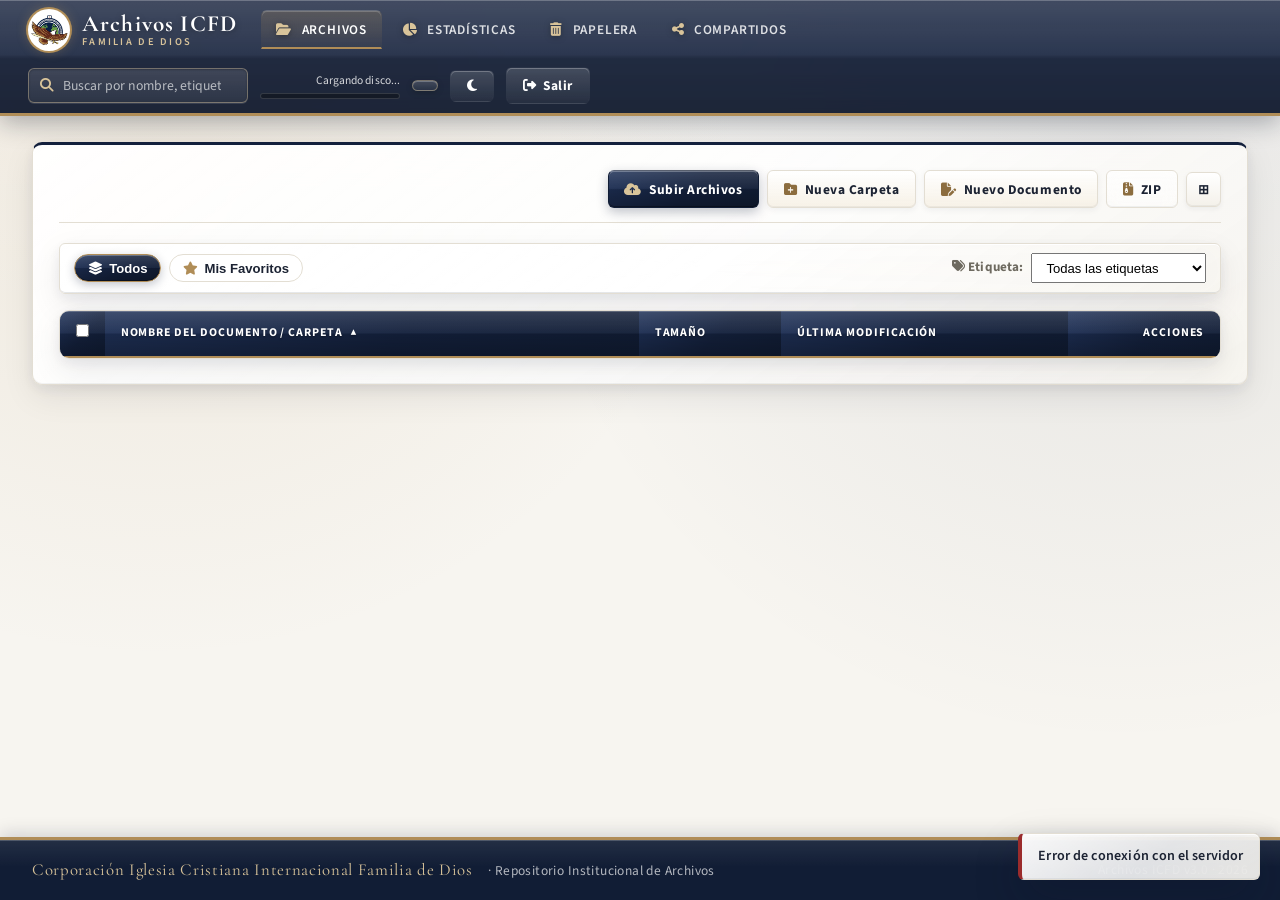
==== commit deb15f1f: "feat(v3.0): add file versioning, tags/notes/favorites, Excel/Word previewer, sorting, context menu, " ====
--- a/templates/index.html
+++ b/templates/index.html
@@ -38,6 +38,9 @@
         <button class="nav-tab active" data-tab="files" id="tabBtnFiles">
           <i class="fas fa-folder-open"></i> Archivos
         </button>
+        <button class="nav-tab" data-tab="stats" id="tabBtnStats">
+          <i class="fas fa-chart-pie"></i> Estadísticas
+        </button>
         <button class="nav-tab" data-tab="trash" id="tabBtnTrash">
           <i class="fas fa-trash-can"></i> Papelera
         </button>
@@ -56,7 +59,7 @@
     <div class="topbar-right">
       <div class="search-wrapper" id="searchWrapper">
         <i class="fas fa-magnifying-glass search-icon"></i>
-        <input type="search" id="searchInput" placeholder="Buscar en el repositorio..." autocomplete="off" />
+        <input type="search" id="searchInput" placeholder="Buscar por nombre, etiqueta o nota..." autocomplete="off" />
       </div>
 
       <div class="disk-info" id="diskInfo" title="Espacio de almacenamiento">
@@ -114,6 +117,33 @@
             <button class="btn btn-icon" id="viewModeBtn" title="Alternar Vista Tabla / Galería">
               <span id="viewModeIcon">⊞</span>
             </button>
+          </div>
+        </div>
+
+        <!-- Barra de Filtros Rápidos (Favoritos y Etiquetas Institucionales) -->
+        <div class="filter-bar">
+          <div class="filter-group">
+            <button class="filter-chip active" id="filterAllBtn" title="Ver todos los elementos de la carpeta">
+              <i class="fas fa-layer-group"></i> Todos
+            </button>
+            <button class="filter-chip" id="filterFavBtn" title="Ver mis archivos y carpetas marcados con estrella">
+              <i class="fas fa-star" style="color: var(--icfd-gold);"></i> Mis Favoritos
+            </button>
+          </div>
+
+          <div class="filter-group">
+            <label for="tagFilterSelect" class="filter-label"><i class="fas fa-tags"></i> Etiqueta:</label>
+            <select id="tagFilterSelect" class="filter-select">
+              <option value="">Todas las etiquetas</option>
+              <option value="Contabilidad">Contabilidad</option>
+              <option value="Tesorería">Tesorería</option>
+              <option value="Actas">Actas</option>
+              <option value="Secretaría">Secretaría</option>
+              <option value="Directiva">Directiva</option>
+              <option value="Aprobado">Aprobado</option>
+              <option value="Pendiente">Pendiente</option>
+              <option value="Urgente">Urgente</option>
+            </select>
           </div>
         </div>
 
@@ -146,9 +176,15 @@
               <thead>
                 <tr>
                   <th class="col-check"><input type="checkbox" id="selectAllCheckbox" /></th>
-                  <th class="col-name">Nombre del Documento / Carpeta</th>
-                  <th class="col-size">Tamaño</th>
-                  <th class="col-date">Última Modificación</th>
+                  <th class="col-name sortable-th" data-sort="name">
+                    Nombre del Documento / Carpeta <span class="sort-indicator" id="sortIcon_name">▲</span>
+                  </th>
+                  <th class="col-size sortable-th" data-sort="size">
+                    Tamaño <span class="sort-indicator" id="sortIcon_size"></span>
+                  </th>
+                  <th class="col-date sortable-th" data-sort="mtime">
+                    Última Modificación <span class="sort-indicator" id="sortIcon_mtime"></span>
+                  </th>
                   <th class="col-actions">Acciones</th>
                 </tr>
               </thead>
@@ -163,12 +199,47 @@
         <!-- Estado vacío -->
         <div id="emptyState" class="empty-state card hidden">
           <i class="fas fa-folder-open" style="font-size: 2.8rem; color: var(--icfd-gold); margin-bottom: 0.75rem;"></i>
-          <h3>Esta carpeta se encuentra vacía</h3>
+          <h3>No se encontraron documentos en esta vista</h3>
           <p>Arrastre archivos aquí o utilice el botón "Subir Archivos" para agregar documentos.</p>
         </div>
       </section>
 
-      <!-- ==================== SECCIÓN 2: PAPELERA ==================== -->
+      <!-- ==================== SECCIÓN 2: ESTADÍSTICAS (DASHBOARD) ==================== -->
+      <section id="sectionStats" class="hidden">
+        <div class="toolbar">
+          <h2 class="section-heading"><i class="fas fa-chart-pie"></i> Panel de Estadísticas de Almacenamiento</h2>
+          <button class="btn btn-outline" id="refreshStatsBtn">
+            <i class="fas fa-arrows-rotate"></i> Actualizar
+          </button>
+        </div>
+
+        <div class="stats-kpi-grid" id="statsKpiGrid"></div>
+
+        <div class="stats-two-col">
+          <div class="card stats-panel">
+            <h3 class="panel-subtitle"><i class="fas fa-layer-group"></i> Distribución por Tipo de Archivo</h3>
+            <div id="statsCategoriesList" class="stats-categories"></div>
+          </div>
+
+          <div class="card stats-panel">
+            <h3 class="panel-subtitle"><i class="fas fa-weight-hanging"></i> Top 10 Archivos más Pesados</h3>
+            <div class="table-responsive">
+              <table class="file-table">
+                <thead>
+                  <tr>
+                    <th>Archivo</th>
+                    <th class="col-size">Tamaño</th>
+                    <th class="col-actions">Acción</th>
+                  </tr>
+                </thead>
+                <tbody id="statsLargestTableBody"></tbody>
+              </table>
+            </div>
+          </div>
+        </div>
+      </section>
+
+      <!-- ==================== SECCIÓN 3: PAPELERA ==================== -->
       <section id="sectionTrash" class="hidden">
         <div class="toolbar">
           <h2 class="section-heading"><i class="fas fa-trash-can"></i> Papelera de Reciclaje</h2>
@@ -195,7 +266,7 @@
         </div>
       </section>
 
-      <!-- ==================== SECCIÓN 3: ENLACES COMPARTIDOS ==================== -->
+      <!-- ==================== SECCIÓN 4: ENLACES COMPARTIDOS ==================== -->
       <section id="sectionShares" class="hidden">
         <div class="toolbar">
           <h2 class="section-heading"><i class="fas fa-share-nodes"></i> Enlaces Públicos Activos</h2>
@@ -219,7 +290,7 @@
         </div>
       </section>
 
-      <!-- ==================== SECCIÓN 4: USUARIOS (ADMIN) ==================== -->
+      <!-- ==================== SECCIÓN 5: USUARIOS (ADMIN) ==================== -->
       <section id="sectionUsers" class="hidden">
         <div class="toolbar">
           <h2 class="section-heading"><i class="fas fa-users-gear"></i> Gestión de Usuarios y Roles</h2>
@@ -244,7 +315,7 @@
         </div>
       </section>
 
-      <!-- ==================== SECCIÓN 5: AUDITORÍA (ADMIN) ==================== -->
+      <!-- ==================== SECCIÓN 6: AUDITORÍA (ADMIN) ==================== -->
       <section id="sectionAudit" class="hidden">
         <div class="toolbar">
           <h2 class="section-heading"><i class="fas fa-shield-halved"></i> Registro de Actividad y Auditoría</h2>
@@ -281,10 +352,13 @@
         <span style="margin-left: 0.75rem;">· Repositorio Institucional de Archivos</span>
       </div>
       <div>
-        <span>Archivos ICFD v2.0 · 2026</span>
+        <span>Archivos ICFD v3.0 · 2026</span>
       </div>
     </div>
   </footer>
+
+  <!-- Menú Contextual Flotante (Clic Derecho) -->
+  <div id="contextMenu" class="context-menu hidden"></div>
 
   <!-- Modal Prompt Genérico -->
   <div id="promptModal" class="modal-backdrop hidden">
@@ -301,6 +375,124 @@
         <div class="modal-footer">
           <button type="button" class="btn btn-outline" id="promptCancelBtn">Cancelar</button>
           <button type="submit" class="btn btn-primary">Guardar</button>
+        </div>
+      </form>
+    </div>
+  </div>
+
+  <!-- Modal Etiquetas Institucionales y Nota -->
+  <div id="metaModal" class="modal-backdrop hidden">
+    <div class="modal">
+      <div class="modal-header">
+        <h3><i class="fas fa-tags"></i> Etiquetas Institucionales y Nota</h3>
+        <button class="btn-close" id="metaCloseBtn">&times;</button>
+      </div>
+      <form id="metaForm">
+        <div class="modal-body">
+          <p id="metaTargetLabel" style="margin-bottom:0.85rem; font-size:0.9rem; color:var(--text-muted); font-weight:600;"></p>
+
+          <div class="form-group">
+            <label>Etiquetas Institucionales (clic para activar/desactivar)</label>
+            <div class="preset-tags-grid" id="presetTagsContainer">
+              <button type="button" class="tag-toggle-btn" data-tag="Contabilidad">Contabilidad</button>
+              <button type="button" class="tag-toggle-btn" data-tag="Tesorería">Tesorería</button>
+              <button type="button" class="tag-toggle-btn" data-tag="Actas">Actas</button>
+              <button type="button" class="tag-toggle-btn" data-tag="Secretaría">Secretaría</button>
+              <button type="button" class="tag-toggle-btn" data-tag="Directiva">Directiva</button>
+              <button type="button" class="tag-toggle-btn" data-tag="Aprobado">Aprobado</button>
+              <button type="button" class="tag-toggle-btn" data-tag="Pendiente">Pendiente</button>
+              <button type="button" class="tag-toggle-btn" data-tag="Urgente">Urgente</button>
+            </div>
+          </div>
+
+          <div class="form-group">
+            <label for="metaCustomTagInput">Etiquetas adicionales (separadas por coma)</label>
+            <input type="text" id="metaCustomTagInput" placeholder="Ej. Sede Norte, 2026, Auditoría" />
+          </div>
+
+          <div class="form-group">
+            <label for="metaNoteInput">Nota / Observación del documento</label>
+            <textarea id="metaNoteInput" rows="3" class="form-textarea" placeholder="Ej. Aprobado en reunión de directorio..."></textarea>
+          </div>
+        </div>
+        <div class="modal-footer">
+          <button type="button" class="btn btn-outline" id="metaCancelBtn">Cancelar</button>
+          <button type="submit" class="btn btn-primary"><i class="fas fa-floppy-disk"></i> Guardar Clasificación</button>
+        </div>
+      </form>
+    </div>
+  </div>
+
+  <!-- Modal Historial de Versiones -->
+  <div id="versionsModal" class="modal-backdrop hidden">
+    <div class="modal modal-lg">
+      <div class="modal-header">
+        <h3><i class="fas fa-clock-rotate-left"></i> Historial de Versiones</h3>
+        <button class="btn-close" id="versionsCloseBtn">&times;</button>
+      </div>
+      <div class="modal-body">
+        <p id="versionsTargetLabel" style="margin-bottom:0.85rem; font-size:0.92rem; color:var(--text-muted); font-weight:600;"></p>
+        <div class="table-responsive">
+          <table class="file-table">
+            <thead>
+              <tr>
+                <th>Fecha de Respaldo</th>
+                <th>Usuario</th>
+                <th>Tamaño</th>
+                <th>Motivo</th>
+                <th class="col-actions">Acciones</th>
+              </tr>
+            </thead>
+            <tbody id="versionsTableBody"></tbody>
+          </table>
+        </div>
+      </div>
+      <div class="modal-footer">
+        <button type="button" class="btn btn-outline" id="versionsCloseFooterBtn">Cerrar</button>
+      </div>
+    </div>
+  </div>
+
+  <!-- Modal Permisos de Carpeta (Admin) -->
+  <div id="permissionsModal" class="modal-backdrop hidden">
+    <div class="modal">
+      <div class="modal-header">
+        <h3><i class="fas fa-lock"></i> Permisos de Acceso a Carpeta</h3>
+        <button class="btn-close" id="permCloseBtn">&times;</button>
+      </div>
+      <form id="permForm">
+        <div class="modal-body">
+          <p id="permTargetLabel" style="margin-bottom:0.85rem; font-size:0.92rem; color:var(--text-muted); font-weight:600;"></p>
+
+          <div class="form-group">
+            <label class="checkbox-row">
+              <input type="checkbox" id="permRestrictCheck" />
+              <span><b>Restringir acceso a esta carpeta (Carpeta Privada)</b></span>
+            </label>
+            <small style="color:var(--text-muted); display:block; margin-top:4px;">
+              Si se activa, solo los Administradores y los roles/usuarios marcados abajo podrán ver o abrir esta carpeta y sus subcarpetas.
+            </small>
+          </div>
+
+          <div id="permDetailsBox">
+            <div class="form-group">
+              <label>Roles con acceso permitido</label>
+              <div class="checkbox-grid">
+                <label class="checkbox-pill"><input type="checkbox" value="admin" checked disabled /> Administrador (Siempre)</label>
+                <label class="checkbox-pill"><input type="checkbox" class="perm-role-cb" value="editor" /> Editor</label>
+                <label class="checkbox-pill"><input type="checkbox" class="perm-role-cb" value="viewer" /> Lector</label>
+              </div>
+            </div>
+
+            <div class="form-group">
+              <label>Usuarios específicos con acceso permitido</label>
+              <div id="permUsersList" class="checkbox-grid"></div>
+            </div>
+          </div>
+        </div>
+        <div class="modal-footer">
+          <button type="button" class="btn btn-outline" id="permCancelBtn">Cancelar</button>
+          <button type="submit" class="btn btn-primary"><i class="fas fa-shield-check"></i> Guardar Permisos</button>
         </div>
       </form>
     </div>
@@ -392,22 +584,22 @@
     </div>
   </div>
 
-  <!-- Modal Vista Previa -->
+  <!-- Modal Vista Previa (Multimedia, PDF, Excel, Word, Código) -->
   <div id="previewModal" class="modal-backdrop hidden">
     <div class="modal modal-lg">
       <div class="modal-header">
         <h3 id="previewTitle">Vista Previa</h3>
         <button class="btn-close" id="previewCloseBtn">&times;</button>
       </div>
-      <div class="modal-body preview-container" id="previewContent"></div>
+      <div class="modal-body preview-body" id="previewContent"></div>
       <div class="modal-footer">
-        <button type="button" class="btn btn-secondary write-only hidden" id="previewEditBtn"><i class="fas fa-pen-to-square"></i> Editar Texto</button>
-        <a id="previewDownloadBtn" href="#" class="btn btn-primary" download><i class="fas fa-download"></i> Descargar</a>
-      </div>
-    </div>
-  </div>
-
-  <!-- Contenedor de Notificaciones Toast -->
+        <button type="button" class="btn btn-outline hidden" id="previewEditBtn"><i class="fas fa-pen-to-square"></i> Editar Texto</button>
+        <a id="previewDownloadBtn" class="btn btn-primary" href="#" download><i class="fas fa-download"></i> Descargar</a>
+      </div>
+    </div>
+  </div>
+
+  <!-- Notificaciones Toast -->
   <div id="toastContainer" class="toast-container"></div>
 
   <script src="/static/app.js"></script>
--- a/static/styles.css
+++ b/static/styles.css
@@ -1,11 +1,11 @@
 /* =====================================================================
-   ARCHIVOS ICFD — Tema institucional "Azul marino y dorado"
-   Basado en la identidad visual de ERP ICFD (Iglesia Cristiana
-   Internacional Familia de Dios).
+   ARCHIVOS ICFD — Tema institucional "Azul marino y dorado" (GLOSSY EDITION)
+   Mantiene los colores exactos de ERP ICFD agregando acabado cristalino,
+   reflejos especulares, degradados lustrosos y efecto glassmorphism.
    ===================================================================== */
 
 :root {
-  /* Paleta institucional ICFD */
+  /* Paleta institucional ICFD (Intacta) */
   --icfd-navy-950: #0B1426;
   --icfd-navy-900: #111D35;
   --icfd-navy-800: #14213D;
@@ -32,9 +32,36 @@
   --icfd-serif: 'Cormorant Garamond', 'Georgia', 'Times New Roman', serif;
   --icfd-sans:  'Source Sans 3', 'Segoe UI', -apple-system, BlinkMacSystemFont, Roboto, sans-serif;
 
-  --icfd-radius: 6px;
-  --icfd-radius-sm: 4px;
-  --icfd-shadow: 0 1px 2px rgba(17, 29, 53, 0.04), 0 8px 24px rgba(17, 29, 53, 0.06);
+  --icfd-radius: 10px;
+  --icfd-radius-sm: 6px;
+
+  /* Sombras y reflejos Glossy */
+  --gloss-navy-gradient: linear-gradient(
+    180deg,
+    rgba(255, 255, 255, 0.14) 0%,
+    rgba(255, 255, 255, 0.04) 48%,
+    rgba(0, 0, 0, 0.12) 52%,
+    rgba(0, 0, 0, 0.25) 100%
+  ), linear-gradient(135deg, var(--icfd-navy-700) 0%, var(--icfd-navy-800) 55%, var(--icfd-navy-900) 100%);
+
+  --gloss-gold-gradient: linear-gradient(
+    180deg,
+    rgba(255, 255, 255, 0.35) 0%,
+    rgba(255, 255, 255, 0.08) 48%,
+    rgba(0, 0, 0, 0.08) 52%,
+    rgba(0, 0, 0, 0.18) 100%
+  ), linear-gradient(135deg, var(--icfd-gold-light) 0%, var(--icfd-gold) 50%, var(--icfd-gold-dark) 100%);
+
+  --gloss-card-surface: linear-gradient(
+    145deg,
+    rgba(255, 255, 255, 0.96) 0%,
+    rgba(255, 255, 255, 0.86) 55%,
+    rgba(247, 245, 240, 0.92) 100%
+  );
+
+  --gloss-inset-light: inset 0 1px 0 rgba(255, 255, 255, 0.75), inset 0 -1px 0 rgba(17, 29, 53, 0.05);
+  --gloss-inset-navy: inset 0 1px 0 rgba(255, 255, 255, 0.28), inset 0 -1px 0 rgba(0, 0, 0, 0.35);
+  --icfd-shadow: 0 4px 14px rgba(17, 29, 53, 0.07), 0 12px 32px rgba(17, 29, 53, 0.08), var(--gloss-inset-light);
 
   /* Variables mapeadas a la interfaz */
   --bg: var(--icfd-ivory);
@@ -51,23 +78,30 @@
   --folder-color: var(--icfd-gold);
   --file-color: var(--icfd-navy-700);
   --shadow: var(--icfd-shadow);
-  --shadow-lg: 0 14px 30px rgba(11, 20, 38, 0.16);
+  --shadow-lg: 0 20px 45px rgba(11, 20, 38, 0.22), var(--gloss-inset-light);
   --radius: var(--icfd-radius);
 }
 
 [data-theme="dark"] {
   --bg: #0B1426;
-  --surface: #111D35;
-  --surface-hover: #1F3157;
-  --border: #2C4270;
+  --surface: rgba(17, 29, 53, 0.82);
+  --surface-hover: rgba(31, 49, 87, 0.88);
+  --border: rgba(176, 141, 87, 0.32);
   --text: #F7F5F0;
   --text-muted: #D9C49A;
   --primary: #B08D57;
   --primary-hover: #8C6D3F;
   --folder-color: #D9C49A;
   --file-color: #E6EAF2;
-  --shadow: 0 2px 10px rgba(0, 0, 0, 0.4);
-  --shadow-lg: 0 14px 32px rgba(0, 0, 0, 0.65);
+  --gloss-card-surface: linear-gradient(
+    145deg,
+    rgba(20, 33, 61, 0.92) 0%,
+    rgba(17, 29, 53, 0.85) 60%,
+    rgba(11, 20, 38, 0.94) 100%
+  );
+  --gloss-inset-light: inset 0 1px 0 rgba(255, 255, 255, 0.16), inset 0 -1px 0 rgba(0, 0, 0, 0.45);
+  --shadow: 0 8px 28px rgba(0, 0, 0, 0.5), var(--gloss-inset-light);
+  --shadow-lg: 0 20px 50px rgba(0, 0, 0, 0.75), var(--gloss-inset-light);
 }
 
 * {
@@ -83,12 +117,24 @@
 body {
   font-family: var(--icfd-sans);
   background-color: var(--bg);
+  background-image:
+    radial-gradient(circle at 12% 8%, rgba(176, 141, 87, 0.14) 0%, transparent 42%),
+    radial-gradient(circle at 88% 15%, rgba(20, 33, 61, 0.08) 0%, transparent 45%),
+    linear-gradient(180deg, rgba(255, 255, 255, 0.45) 0%, transparent 35%);
+  background-attachment: fixed;
   color: var(--text);
   line-height: 1.5;
   min-height: 100vh;
   display: flex;
   flex-direction: column;
   letter-spacing: 0.005em;
+}
+
+[data-theme="dark"] body {
+  background-image:
+    radial-gradient(circle at 15% 10%, rgba(176, 141, 87, 0.14) 0%, transparent 45%),
+    radial-gradient(circle at 85% 20%, rgba(44, 66, 112, 0.28) 0%, transparent 50%),
+    linear-gradient(180deg, var(--icfd-navy-900) 0%, var(--icfd-navy-950) 100%);
 }
 
 ::selection {
@@ -106,6 +152,7 @@
 h1 > i, h2 > i, h3 > i, .section-heading > i {
   color: var(--icfd-gold);
   margin-right: 0.4rem;
+  filter: drop-shadow(0 2px 4px rgba(176, 141, 87, 0.35));
 }
 
 .section-heading {
@@ -117,7 +164,7 @@
 }
 
 /* =====================================================================
-   PÁGINA DE LOGIN INSTITUCIONAL ICFD (Split Hero + Form)
+   PÁGINA DE LOGIN INSTITUCIONAL ICFD (Split Hero + Form — GLOSSY)
    ===================================================================== */
 .login-body {
   min-height: 100vh;
@@ -128,7 +175,8 @@
   padding: clamp(12px, 3vh, 32px);
   background-color: var(--icfd-navy-900);
   background-image:
-    radial-gradient(ellipse at 20% 0%, rgba(176, 141, 87, 0.12) 0%, transparent 55%),
+    radial-gradient(ellipse at 20% 0%, rgba(176, 141, 87, 0.22) 0%, transparent 55%),
+    radial-gradient(ellipse at 85% 100%, rgba(44, 66, 112, 0.35) 0%, transparent 55%),
     linear-gradient(180deg, var(--icfd-navy-800) 0%, var(--icfd-navy-950) 100%);
 }
 
@@ -140,14 +188,19 @@
 .login-card-split {
   display: flex;
   min-height: clamp(460px, 68vh, 560px);
-  background: var(--icfd-paper);
+  background: var(--gloss-card-surface);
+  backdrop-filter: blur(18px) saturate(160%);
+  -webkit-backdrop-filter: blur(18px) saturate(160%);
   border-radius: var(--icfd-radius);
   overflow: hidden;
-  box-shadow: 0 30px 60px -20px rgba(0, 0, 0, 0.55);
+  box-shadow:
+    0 35px 70px -15px rgba(0, 0, 0, 0.65),
+    0 0 0 1px rgba(255, 255, 255, 0.18),
+    inset 0 1px 0 rgba(255, 255, 255, 0.65);
   border-top: 4px solid var(--icfd-gold);
 }
 
-/* Panel izquierdo institucional */
+/* Panel izquierdo institucional con reflejo diagonal glossy */
 .hero-panel {
   flex: 1.05;
   position: relative;
@@ -158,14 +211,21 @@
   text-align: center;
   padding: clamp(28px, 5vh, 52px) clamp(24px, 3.5vw, 48px);
   color: #fff;
-  background: var(--icfd-navy-800);
+  background:
+    linear-gradient(135deg, rgba(255, 255, 255, 0.14) 0%, rgba(255, 255, 255, 0.03) 42%, transparent 45%),
+    radial-gradient(circle at 50% 25%, rgba(176, 141, 87, 0.2) 0%, transparent 65%),
+    linear-gradient(160deg, var(--icfd-navy-700) 0%, var(--icfd-navy-800) 55%, var(--icfd-navy-950) 100%);
+  box-shadow: inset -1px 0 0 rgba(217, 196, 154, 0.22);
+  overflow: hidden;
 }
 
 .hero-panel::before {
   content: "";
   position: absolute;
   inset: 16px;
-  border: 1px solid rgba(217, 196, 154, 0.35);
+  border: 1px solid rgba(217, 196, 154, 0.42);
+  border-radius: 4px;
+  box-shadow: inset 0 0 18px rgba(176, 141, 87, 0.12);
   pointer-events: none;
 }
 
@@ -173,11 +233,16 @@
   width: 132px;
   height: 132px;
   border-radius: 50%;
-  background: #fff;
+  background: radial-gradient(circle at 30% 30%, #ffffff 0%, #f3f0e8 100%);
   padding: 8px;
-  box-shadow: 0 0 0 3px var(--icfd-gold), 0 0 0 9px rgba(176, 141, 87, 0.18);
+  box-shadow:
+    0 0 0 3px var(--icfd-gold),
+    0 0 0 9px rgba(176, 141, 87, 0.22),
+    0 12px 28px rgba(0, 0, 0, 0.45),
+    inset 0 2px 4px rgba(255, 255, 255, 0.9);
   margin-bottom: 1.6rem;
   overflow: hidden;
+  position: relative;
 }
 
 .hero-seal img {
@@ -194,6 +259,7 @@
   text-transform: uppercase;
   color: var(--icfd-gold-light);
   margin-bottom: 0.6rem;
+  text-shadow: 0 1px 2px rgba(0, 0, 0, 0.4);
 }
 
 .hero-title {
@@ -203,6 +269,7 @@
   line-height: 1.15;
   color: #fff !important;
   margin: 0;
+  text-shadow: 0 2px 8px rgba(0, 0, 0, 0.35);
 }
 
 .hero-rule {
@@ -213,6 +280,7 @@
   margin: 1.3rem auto;
   color: var(--icfd-gold);
   font-size: 0.6rem;
+  filter: drop-shadow(0 0 6px rgba(176, 141, 87, 0.5));
 }
 
 .hero-rule::before,
@@ -220,14 +288,14 @@
   content: "";
   flex: 1;
   height: 1px;
-  background: linear-gradient(90deg, transparent, var(--icfd-gold), transparent);
+  background: linear-gradient(90deg, transparent, var(--icfd-gold-light), transparent);
 }
 
 .hero-subtitle {
   font-family: var(--icfd-serif);
   font-style: italic;
   font-size: 1.2rem;
-  color: rgba(255, 255, 255, 0.85);
+  color: rgba(255, 255, 255, 0.88);
 }
 
 /* Panel derecho de formulario */
@@ -237,8 +305,9 @@
   flex-direction: column;
   justify-content: space-between;
   padding: clamp(32px, 6vh, 56px) clamp(28px, 4vw, 56px) 28px;
-  background: var(--icfd-paper);
+  background: linear-gradient(155deg, #ffffff 0%, #faf8f3 100%);
   color: var(--icfd-ink);
+  box-shadow: inset 0 1px 0 rgba(255, 255, 255, 0.9);
 }
 
 .form-title {
@@ -285,15 +354,16 @@
   width: 100%;
   padding: 0.78rem 2.8rem 0.78rem 2.6rem !important;
   font-size: 1rem !important;
-  background: #FFFEFC !important;
+  background: linear-gradient(180deg, #ffffff 0%, #fcfbf8 100%) !important;
   color: var(--icfd-ink) !important;
   border: 1px solid var(--icfd-line) !important;
   border-radius: var(--icfd-radius-sm) !important;
+  box-shadow: inset 0 2px 4px rgba(17, 29, 53, 0.03), 0 1px 0 rgba(255, 255, 255, 0.8) !important;
 }
 
 .form-control-icfd:focus {
   border-color: var(--icfd-gold) !important;
-  box-shadow: 0 0 0 3px rgba(176, 141, 87, 0.25) !important;
+  box-shadow: 0 0 0 3px rgba(176, 141, 87, 0.28), inset 0 1px 2px rgba(255, 255, 255, 0.9) !important;
 }
 
 .btn-toggle-password {
@@ -320,18 +390,21 @@
   letter-spacing: 0.14em;
   text-transform: uppercase;
   color: #fff;
-  background: var(--icfd-navy-800);
+  background: var(--gloss-navy-gradient);
   border: 1px solid var(--icfd-navy-800);
-  border-radius: var(--icfd-radius-sm);
+  border-top-color: rgba(255, 255, 255, 0.25);
+  border-radius: var(--icfd-radius-sm);
+  box-shadow: 0 6px 16px rgba(20, 33, 61, 0.32), var(--gloss-inset-navy);
   cursor: pointer;
-  transition: background-color 0.2s ease, border-color 0.2s ease;
+  transition: all 0.2s ease;
 }
 
 .btn-login:hover,
 .btn-login:focus {
   color: #fff;
-  background: var(--icfd-navy-700);
+  transform: translateY(-1px);
   border-color: var(--icfd-gold);
+  box-shadow: 0 10px 22px rgba(20, 33, 61, 0.42), 0 0 12px rgba(176, 141, 87, 0.35), var(--gloss-inset-navy);
 }
 
 .login-footer {
@@ -400,6 +473,7 @@
   color: var(--text);
   font-size: 0.94rem;
   font-family: var(--icfd-sans);
+  box-shadow: inset 0 1px 3px rgba(17, 29, 53, 0.04), 0 1px 0 rgba(255, 255, 255, 0.6);
   outline: none;
   transition: border-color 0.15s, box-shadow 0.15s;
 }
@@ -408,37 +482,45 @@
 .form-select:focus,
 .code-editor:focus {
   border-color: var(--icfd-gold);
-  box-shadow: 0 0 0 3px rgba(176, 141, 87, 0.25);
+  box-shadow: 0 0 0 3px rgba(176, 141, 87, 0.28), inset 0 1px 2px rgba(255, 255, 255, 0.8);
 }
 
 .alert-error {
-  background: #F6E7E5;
+  background: linear-gradient(135deg, #F6E7E5 0%, #f1dad7 100%);
   color: #6E1E1E;
   border: 1px solid #E2C0BC;
   border-left: 4px solid var(--icfd-red);
   border-radius: var(--icfd-radius-sm);
+  box-shadow: var(--gloss-inset-light);
   padding: 0.65rem 0.85rem;
   font-size: 0.88rem;
   margin-bottom: 1rem;
 }
 
 .alert-success {
-  background: #E7F0EA;
+  background: linear-gradient(135deg, #E7F0EA 0%, #dceae1 100%);
   color: #1F4A36;
   border: 1px solid #BFD6C8;
   border-left: 4px solid var(--icfd-green);
   border-radius: var(--icfd-radius-sm);
+  box-shadow: var(--gloss-inset-light);
   padding: 0.75rem;
   font-size: 0.88rem;
 }
 
 /* =====================================================================
-   BARRA DE NAVEGACIÓN INSTITUCIONAL (Azul Marino + Borde Dorado)
+   BARRA DE NAVEGACIÓN INSTITUCIONAL GLOSSY (Cristal Azul Marino + Oro)
    ===================================================================== */
 .topbar {
-  background: var(--icfd-navy-800);
+  background:
+    linear-gradient(180deg, rgba(255, 255, 255, 0.13) 0%, rgba(255, 255, 255, 0.03) 48%, rgba(0, 0, 0, 0.14) 52%, rgba(0, 0, 0, 0.25) 100%),
+    rgba(20, 33, 61, 0.92);
+  backdrop-filter: blur(16px) saturate(180%);
+  -webkit-backdrop-filter: blur(16px) saturate(180%);
   border-bottom: 3px solid var(--icfd-gold);
-  box-shadow: 0 2px 12px rgba(11, 20, 38, 0.18);
+  box-shadow:
+    0 6px 24px rgba(11, 20, 38, 0.32),
+    inset 0 1px 0 rgba(255, 255, 255, 0.24);
   padding: 0.55rem 1.75rem;
   display: flex;
   align-items: center;
@@ -473,7 +555,9 @@
   background: #fff;
   padding: 2px;
   object-fit: contain;
-  box-shadow: 0 0 0 2px var(--icfd-gold);
+  box-shadow:
+    0 0 0 2px var(--icfd-gold),
+    0 0 12px rgba(176, 141, 87, 0.45);
 }
 
 .brand-text {
@@ -488,6 +572,7 @@
   font-weight: 700;
   letter-spacing: 0.05em;
   color: #fff;
+  text-shadow: 0 2px 6px rgba(0, 0, 0, 0.4);
 }
 
 .brand-sub {
@@ -502,33 +587,43 @@
 .nav-tabs {
   display: flex;
   align-items: center;
-  gap: 0.2rem;
+  gap: 0.25rem;
 }
 
 .nav-tab {
   background: transparent;
-  border: none;
+  border: 1px solid transparent;
   border-bottom: 2px solid transparent;
-  color: rgba(255, 255, 255, 0.82);
+  border-radius: var(--icfd-radius-sm) var(--icfd-radius-sm) 0 0;
+  color: rgba(255, 255, 255, 0.84);
   font-family: var(--icfd-sans);
   font-size: 0.83rem;
   font-weight: 600;
   letter-spacing: 0.06em;
   text-transform: uppercase;
-  padding: 0.55rem 0.85rem;
+  padding: 0.52rem 0.9rem;
   cursor: pointer;
-  transition: color 0.2s ease, border-color 0.2s ease;
+  transition: all 0.2s ease;
 }
 
 .nav-tab i {
   color: var(--icfd-gold-light);
   margin-right: 0.35rem;
-}
-
-.nav-tab:hover,
+  filter: drop-shadow(0 1px 3px rgba(0, 0, 0, 0.35));
+}
+
+.nav-tab:hover {
+  color: #fff;
+  background: linear-gradient(180deg, rgba(255, 255, 255, 0.12) 0%, rgba(255, 255, 255, 0.03) 100%);
+  border-bottom-color: rgba(176, 141, 87, 0.6);
+}
+
 .nav-tab.active {
   color: #fff;
+  background: linear-gradient(180deg, rgba(176, 141, 87, 0.24) 0%, rgba(176, 141, 87, 0.06) 100%);
+  border-top-color: rgba(255, 255, 255, 0.18);
   border-bottom-color: var(--icfd-gold);
+  box-shadow: inset 0 1px 0 rgba(255, 255, 255, 0.2);
 }
 
 /* Buscador y controles derechos en navbar */
@@ -555,28 +650,31 @@
 
 #searchInput {
   padding: 0.42rem 0.75rem 0.42rem 2.15rem;
-  background: rgba(255, 255, 255, 0.09);
-  border: 1px solid rgba(217, 196, 154, 0.35);
+  background: linear-gradient(180deg, rgba(255, 255, 255, 0.14) 0%, rgba(255, 255, 255, 0.07) 100%);
+  border: 1px solid rgba(217, 196, 154, 0.4);
+  box-shadow: inset 0 1px 2px rgba(0, 0, 0, 0.25), 0 1px 0 rgba(255, 255, 255, 0.12);
   color: #fff;
   font-size: 0.86rem;
   border-radius: var(--icfd-radius-sm);
 }
 
 #searchInput::placeholder {
-  color: rgba(255, 255, 255, 0.6);
+  color: rgba(255, 255, 255, 0.65);
 }
 
 #searchInput:focus {
-  background: rgba(255, 255, 255, 0.15);
+  background: rgba(255, 255, 255, 0.18);
   border-color: var(--icfd-gold);
+  box-shadow: 0 0 0 3px rgba(176, 141, 87, 0.35);
 }
 
 .user-pill {
   font-size: 0.78rem;
   font-weight: 600;
-  background: rgba(255, 255, 255, 0.08);
-  border: 1px solid rgba(217, 196, 154, 0.35);
-  padding: 0.28rem 0.7rem;
+  background: linear-gradient(180deg, rgba(255, 255, 255, 0.16) 0%, rgba(255, 255, 255, 0.05) 100%);
+  border: 1px solid rgba(217, 196, 154, 0.42);
+  box-shadow: inset 0 1px 0 rgba(255, 255, 255, 0.25), 0 2px 6px rgba(0, 0, 0, 0.2);
+  padding: 0.28rem 0.75rem;
   border-radius: 99px;
   color: var(--icfd-gold-light);
 }
@@ -590,48 +688,52 @@
 
 .disk-text {
   font-size: 0.72rem;
-  color: rgba(255, 255, 255, 0.78);
+  color: rgba(255, 255, 255, 0.82);
   text-align: right;
 }
 
 .disk-bar {
-  height: 5px;
-  background: rgba(255, 255, 255, 0.18);
+  height: 6px;
+  background: rgba(0, 0, 0, 0.35);
+  border: 1px solid rgba(255, 255, 255, 0.14);
   border-radius: 999px;
   overflow: hidden;
 }
 
 .disk-fill {
   height: 100%;
-  background: var(--icfd-gold);
+  background: var(--gloss-gold-gradient);
+  box-shadow: 0 0 8px rgba(176, 141, 87, 0.65);
   transition: width 0.3s ease;
 }
 
 .btn-nav-icon,
 .btn-nav-logout {
-  background: rgba(255, 255, 255, 0.08);
-  border: 1px solid rgba(217, 196, 154, 0.35);
+  background: linear-gradient(180deg, rgba(255, 255, 255, 0.16) 0%, rgba(255, 255, 255, 0.04) 100%);
+  border: 1px solid rgba(217, 196, 154, 0.42);
+  box-shadow: inset 0 1px 0 rgba(255, 255, 255, 0.25);
   color: #fff;
-  padding: 0.4rem 0.7rem;
+  padding: 0.4rem 0.72rem;
   font-size: 0.82rem;
 }
 
 .btn-nav-icon:hover,
 .btn-nav-logout:hover {
-  background: var(--icfd-gold);
-  border-color: var(--icfd-gold);
+  background: var(--gloss-gold-gradient);
+  border-color: var(--icfd-gold-light);
   color: var(--icfd-navy-900);
+  box-shadow: 0 4px 12px rgba(176, 141, 87, 0.4), inset 0 1px 0 rgba(255, 255, 255, 0.55);
 }
 
 /* =====================================================================
-   BOTONES INSTITUCIONALES
+   BOTONES INSTITUCIONALES GLOSSY (Acabado Cristal / Esmalte)
    ===================================================================== */
 .btn {
   display: inline-flex;
   align-items: center;
   justify-content: center;
   gap: 0.45rem;
-  padding: 0.5rem 0.95rem;
+  padding: 0.52rem 0.98rem;
   border-radius: var(--icfd-radius-sm);
   font-family: var(--icfd-sans);
   font-size: 0.84rem;
@@ -640,8 +742,10 @@
   border: 1px solid transparent;
   cursor: pointer;
   text-decoration: none;
-  transition: all 0.15s ease;
+  transition: all 0.18s ease;
   white-space: nowrap;
+  position: relative;
+  overflow: hidden;
 }
 
 .btn:disabled {
@@ -655,26 +759,34 @@
 }
 
 .btn-sm {
-  padding: 0.35rem 0.68rem;
+  padding: 0.36rem 0.7rem;
   font-size: 0.78rem;
 }
 
 .btn-icon {
-  padding: 0.45rem 0.65rem;
-  background: var(--surface);
+  padding: 0.45rem 0.68rem;
+  background: linear-gradient(180deg, #ffffff 0%, #f4f1ea 100%);
   border: 1px solid var(--border);
-  color: var(--text);
+  box-shadow: var(--gloss-inset-light), 0 2px 5px rgba(17, 29, 53, 0.06);
+  color: var(--text);
+}
+
+[data-theme="dark"] .btn-icon {
+  background: linear-gradient(180deg, rgba(31, 49, 87, 0.9) 0%, rgba(17, 29, 53, 0.9) 100%);
 }
 
 .btn-icon:hover {
   background: var(--surface-hover);
   border-color: var(--icfd-gold);
+  transform: translateY(-1px);
 }
 
 .btn-primary {
-  background: var(--icfd-navy-800);
-  border-color: var(--icfd-navy-800);
+  background: var(--gloss-navy-gradient);
+  border-color: var(--icfd-navy-900);
+  border-top-color: rgba(255, 255, 255, 0.3);
   color: #ffffff;
+  box-shadow: 0 4px 12px rgba(20, 33, 61, 0.28), var(--gloss-inset-navy);
 }
 
 .btn-primary i {
@@ -682,51 +794,79 @@
 }
 
 .btn-primary:hover {
-  background: var(--icfd-navy-700);
+  transform: translateY(-1px);
   border-color: var(--icfd-gold);
+  box-shadow: 0 7px 18px rgba(20, 33, 61, 0.38), 0 0 10px rgba(176, 141, 87, 0.3), var(--gloss-inset-navy);
 }
 
 .btn-danger {
-  background: var(--icfd-red);
+  background:
+    linear-gradient(180deg, rgba(255, 255, 255, 0.22) 0%, rgba(255, 255, 255, 0.04) 49%, rgba(0, 0, 0, 0.12) 51%, rgba(0, 0, 0, 0.24) 100%),
+    var(--icfd-red);
+  border-color: #742020;
   color: #ffffff;
+  box-shadow: 0 4px 12px rgba(155, 44, 44, 0.28), var(--gloss-inset-navy);
 }
 
 .btn-danger:hover {
-  background: var(--danger-hover);
+  transform: translateY(-1px);
+  box-shadow: 0 6px 16px rgba(155, 44, 44, 0.4), var(--gloss-inset-navy);
 }
 
 .btn-secondary {
-  background: var(--surface);
+  background: linear-gradient(180deg, rgba(255, 255, 255, 0.98) 0%, rgba(246, 240, 228, 0.88) 100%);
   color: var(--text);
   border-color: var(--border);
+  box-shadow: 0 2px 6px rgba(17, 29, 53, 0.06), var(--gloss-inset-light);
+}
+
+[data-theme="dark"] .btn-secondary {
+  background: linear-gradient(180deg, rgba(31, 49, 87, 0.85) 0%, rgba(17, 29, 53, 0.92) 100%);
 }
 
 .btn-secondary i {
   color: var(--icfd-gold-dark);
 }
 
+[data-theme="dark"] .btn-secondary i {
+  color: var(--icfd-gold-light);
+}
+
 .btn-secondary:hover {
+  transform: translateY(-1px);
   background: var(--surface-hover);
   border-color: var(--icfd-gold);
+  box-shadow: 0 5px 14px rgba(176, 141, 87, 0.18), var(--gloss-inset-light);
 }
 
 .btn-outline {
-  background: transparent;
+  background: linear-gradient(180deg, rgba(255, 255, 255, 0.65) 0%, rgba(255, 255, 255, 0.25) 100%);
+  backdrop-filter: blur(8px);
   color: var(--text);
   border-color: var(--border);
+  box-shadow: var(--gloss-inset-light);
+}
+
+[data-theme="dark"] .btn-outline {
+  background: linear-gradient(180deg, rgba(255, 255, 255, 0.08) 0%, rgba(255, 255, 255, 0.02) 100%);
 }
 
 .btn-outline i {
   color: var(--icfd-gold-dark);
+}
+
+[data-theme="dark"] .btn-outline i {
+  color: var(--icfd-gold-light);
 }
 
 .btn-outline:hover {
   background: var(--surface-hover);
   border-color: var(--icfd-gold);
+  transform: translateY(-1px);
 }
 
 /* =====================================================================
-   CONTENEDOR PRINCIPAL Y TARJETAS ESTILO ERP ICFD
+   CONTENEDOR PRINCIPAL Y TARJETAS GLASS/GLOSSY
    ===================================================================== */
 .container {
   width: 95%;
@@ -737,7 +877,9 @@
 }
 
 .main-content {
-  background-color: var(--surface);
+  background: var(--gloss-card-surface);
+  backdrop-filter: blur(18px) saturate(150%);
+  -webkit-backdrop-filter: blur(18px) saturate(150%);
   border: 1px solid var(--border);
   border-top: 3px solid var(--icfd-navy-800);
   border-radius: var(--icfd-radius);
@@ -747,6 +889,10 @@
   margin-bottom: 2rem;
 }
 
+[data-theme="dark"] .main-content {
+  border-top-color: var(--icfd-gold);
+}
+
 .toolbar {
   display: flex;
   align-items: center;
@@ -769,7 +915,7 @@
 .crumb {
   color: var(--text-muted);
   cursor: pointer;
-  padding: 0.25rem 0.5rem;
+  padding: 0.25rem 0.55rem;
   border-radius: var(--icfd-radius-sm);
   font-weight: 600;
   transition: all 0.15s;
@@ -777,12 +923,13 @@
 
 .crumb:hover {
   background: var(--surface-hover);
+  box-shadow: var(--gloss-inset-light);
   color: var(--text);
 }
 
 .crumb.active {
   font-family: var(--icfd-serif);
-  font-size: 1.2rem;
+  font-size: 1.22rem;
   color: var(--text);
   font-weight: 700;
 }
@@ -800,17 +947,23 @@
   flex-wrap: wrap;
 }
 
-/* --- Bulk Actions Bar --- */
+/* --- Bulk Actions Bar Glossy --- */
 .bulk-bar {
-  background: var(--surface-hover);
+  background: linear-gradient(135deg, rgba(246, 240, 228, 0.95) 0%, rgba(255, 255, 255, 0.9) 100%);
+  backdrop-filter: blur(10px);
   border: 1px solid var(--icfd-gold);
   border-left: 4px solid var(--icfd-navy-800);
   border-radius: var(--icfd-radius);
+  box-shadow: 0 6px 18px rgba(176, 141, 87, 0.16), var(--gloss-inset-light);
   padding: 0.65rem 1rem;
   margin-bottom: 1rem;
   display: flex;
   align-items: center;
   justify-content: space-between;
+}
+
+[data-theme="dark"] .bulk-bar {
+  background: linear-gradient(135deg, rgba(31, 49, 87, 0.92) 0%, rgba(20, 33, 61, 0.92) 100%);
 }
 
 .bulk-bar #bulkCount {
@@ -825,11 +978,12 @@
   flex-wrap: wrap;
 }
 
-/* --- Upload Progress --- */
+/* --- Upload Progress Glossy --- */
 .upload-panel {
-  background: var(--surface);
+  background: var(--gloss-card-surface);
   border: 1px solid var(--icfd-gold);
   border-radius: var(--icfd-radius);
+  box-shadow: var(--shadow);
   padding: 0.85rem 1.1rem;
   margin-bottom: 1.1rem;
 }
@@ -843,25 +997,29 @@
 }
 
 .progress-track {
-  height: 8px;
-  background: var(--border);
+  height: 9px;
+  background: rgba(17, 29, 53, 0.08);
   border-radius: 99px;
+  box-shadow: inset 0 1px 2px rgba(0, 0, 0, 0.15);
   overflow: hidden;
 }
 
 .progress-fill {
   height: 100%;
-  background: var(--icfd-gold);
+  background: var(--gloss-gold-gradient);
+  box-shadow: 0 0 10px rgba(176, 141, 87, 0.6);
   transition: width 0.15s ease;
 }
 
 /* =====================================================================
-   TABLA DE ARCHIVOS
+   TABLA DE ARCHIVOS CON CABECERA GLOSSY
    ===================================================================== */
 .card {
-  background: var(--surface);
+  background: var(--gloss-card-surface);
+  backdrop-filter: blur(12px);
   border: 1px solid var(--border);
   border-radius: var(--icfd-radius);
+  box-shadow: var(--shadow);
   overflow: hidden;
 }
 
@@ -883,24 +1041,31 @@
   text-transform: uppercase;
   letter-spacing: 0.08em;
   color: #fff;
-  padding: 0.75rem 1rem;
+  padding: 0.82rem 1rem;
   border-bottom: 2px solid var(--icfd-gold);
-  background: var(--icfd-navy-800);
+  background: var(--gloss-navy-gradient);
+  box-shadow: inset 0 1px 0 rgba(255, 255, 255, 0.22);
+  text-shadow: 0 1px 2px rgba(0, 0, 0, 0.35);
 }
 
 .file-table td {
-  padding: 0.75rem 1rem;
+  padding: 0.78rem 1rem;
   border-bottom: 1px solid var(--border);
   font-size: 0.92rem;
   vertical-align: middle;
+  transition: background 0.15s ease;
 }
 
 .file-table tbody tr:last-child td {
   border-bottom: none;
 }
 
-.file-table tbody tr:hover {
-  background: var(--surface-hover);
+.file-table tbody tr:hover td {
+  background: linear-gradient(90deg, rgba(246, 240, 228, 0.85) 0%, rgba(255, 255, 255, 0.95) 50%, rgba(246, 240, 228, 0.85) 100%);
+}
+
+[data-theme="dark"] .file-table tbody tr:hover td {
+  background: linear-gradient(90deg, rgba(31, 49, 87, 0.75) 0%, rgba(44, 66, 112, 0.65) 50%, rgba(31, 49, 87, 0.75) 100%);
 }
 
 .col-check {
@@ -935,7 +1100,8 @@
   display: flex;
   align-items: center;
   justify-content: center;
-  font-size: 1.15rem;
+  font-size: 1.18rem;
+  filter: drop-shadow(0 2px 3px rgba(17, 29, 53, 0.14));
 }
 
 .item-name {
@@ -948,36 +1114,54 @@
   color: var(--icfd-gold-dark);
 }
 
+[data-theme="dark"] .item-cell:hover .item-name {
+  color: var(--icfd-gold-light);
+}
+
 .action-group {
   display: inline-flex;
   align-items: center;
-  gap: 0.25rem;
+  gap: 0.28rem;
 }
 
 .action-btn {
-  background: transparent;
-  border: 1px solid transparent;
+  background: linear-gradient(180deg, rgba(255, 255, 255, 0.7) 0%, rgba(255, 255, 255, 0.2) 100%);
+  border: 1px solid rgba(227, 222, 211, 0.7);
+  box-shadow: inset 0 1px 0 rgba(255, 255, 255, 0.8);
   color: var(--text-muted);
-  padding: 0.3rem 0.48rem;
+  padding: 0.3rem 0.5rem;
   border-radius: var(--icfd-radius-sm);
   font-size: 0.84rem;
   cursor: pointer;
-  transition: all 0.15s;
+  transition: all 0.15s ease;
+}
+
+[data-theme="dark"] .action-btn {
+  background: linear-gradient(180deg, rgba(255, 255, 255, 0.1) 0%, rgba(255, 255, 255, 0.02) 100%);
+  border-color: rgba(176, 141, 87, 0.25);
+  box-shadow: inset 0 1px 0 rgba(255, 255, 255, 0.12);
 }
 
 .action-btn:hover {
-  background: var(--surface);
+  transform: translateY(-1px);
+  background: linear-gradient(180deg, #ffffff 0%, var(--icfd-gold-50) 100%);
   border-color: var(--icfd-gold);
-  color: var(--text);
+  box-shadow: 0 3px 8px rgba(176, 141, 87, 0.22), inset 0 1px 0 #fff;
+  color: var(--text);
+}
+
+[data-theme="dark"] .action-btn:hover {
+  background: linear-gradient(180deg, rgba(176, 141, 87, 0.3) 0%, rgba(176, 141, 87, 0.12) 100%);
+  color: #fff;
 }
 
 .action-btn.danger:hover {
   color: var(--icfd-red);
   border-color: var(--icfd-red);
-  background: #F6E7E5;
-}
-
-/* --- Grid View (Galería) --- */
+  background: linear-gradient(180deg, #fff5f5 0%, #F6E7E5 100%);
+}
+
+/* --- Grid View (Galería Glossy) --- */
 .grid-container {
   display: grid;
   grid-template-columns: repeat(auto-fill, minmax(180px, 1fr));
@@ -985,33 +1169,41 @@
 }
 
 .grid-card {
-  background: var(--surface);
+  background: var(--gloss-card-surface);
+  backdrop-filter: blur(12px);
   border: 1px solid var(--border);
   border-left: 3px solid var(--icfd-navy-800);
   border-radius: var(--icfd-radius);
+  box-shadow: var(--shadow);
   padding: 0.85rem;
   display: flex;
   flex-direction: column;
   justify-content: space-between;
   cursor: pointer;
-  transition: all 0.15s ease;
+  transition: all 0.18s ease;
 }
 
 .grid-card:hover {
+  transform: translateY(-3px);
   border-left-color: var(--icfd-gold);
-  background: var(--surface-hover);
-  box-shadow: var(--shadow);
+  border-color: var(--icfd-gold);
+  box-shadow: 0 12px 26px rgba(17, 29, 53, 0.14), 0 0 12px rgba(176, 141, 87, 0.2), var(--gloss-inset-light);
 }
 
 .grid-thumb {
   height: 110px;
-  background: var(--bg);
-  border-radius: var(--icfd-radius-sm);
+  background: linear-gradient(145deg, rgba(255, 255, 255, 0.6), rgba(230, 234, 242, 0.45));
+  border-radius: var(--icfd-radius-sm);
+  box-shadow: inset 0 1px 3px rgba(17, 29, 53, 0.06);
   display: flex;
   align-items: center;
   justify-content: center;
   overflow: hidden;
   margin-bottom: 0.65rem;
+}
+
+[data-theme="dark"] .grid-thumb {
+  background: linear-gradient(145deg, rgba(11, 20, 38, 0.7), rgba(31, 49, 87, 0.4));
 }
 
 .grid-thumb img {
@@ -1045,6 +1237,7 @@
   color: var(--text);
   border: 1px solid var(--border);
   border-radius: var(--icfd-radius-sm);
+  box-shadow: inset 0 2px 5px rgba(0, 0, 0, 0.06);
   resize: vertical;
   outline: none;
 }
@@ -1056,12 +1249,13 @@
   color: var(--text-muted);
 }
 
-/* --- Drop Overlay --- */
+/* --- Drop Overlay Glossy --- */
 .drop-overlay {
   position: fixed;
   inset: 0;
-  background: rgba(11, 20, 38, 0.82);
-  backdrop-filter: blur(4px);
+  background: rgba(11, 20, 38, 0.78);
+  backdrop-filter: blur(10px) saturate(160%);
+  -webkit-backdrop-filter: blur(10px) saturate(160%);
   z-index: 100;
   display: flex;
   align-items: center;
@@ -1070,12 +1264,15 @@
 }
 
 .drop-box {
-  border: 2px dashed var(--icfd-gold);
+  border: 2px dashed var(--icfd-gold-light);
   border-radius: var(--icfd-radius);
   padding: 3.5rem 4rem;
   text-align: center;
   color: #ffffff;
-  background: rgba(20, 33, 61, 0.65);
+  background:
+    linear-gradient(135deg, rgba(255, 255, 255, 0.14) 0%, rgba(255, 255, 255, 0.03) 100%),
+    rgba(20, 33, 61, 0.75);
+  box-shadow: 0 25px 50px rgba(0, 0, 0, 0.5), inset 0 1px 0 rgba(255, 255, 255, 0.25);
   pointer-events: none;
 }
 
@@ -1085,13 +1282,14 @@
 }
 
 /* =====================================================================
-   MODALES Y PIE DE PÁGINA
+   MODALES Y PIE DE PÁGINA GLOSSY
    ===================================================================== */
 .modal-backdrop {
   position: fixed;
   inset: 0;
-  background: rgba(11, 20, 38, 0.65);
-  backdrop-filter: blur(2px);
+  background: rgba(11, 20, 38, 0.62);
+  backdrop-filter: blur(6px);
+  -webkit-backdrop-filter: blur(6px);
   display: flex;
   align-items: center;
   justify-content: center;
@@ -1100,7 +1298,8 @@
 }
 
 .modal {
-  background: var(--surface);
+  background: var(--gloss-card-surface);
+  backdrop-filter: blur(20px) saturate(160%);
   border: 1px solid var(--border);
   border-top: 4px solid var(--icfd-gold);
   border-radius: var(--icfd-radius);
@@ -1118,9 +1317,15 @@
   display: flex;
   align-items: center;
   justify-content: space-between;
-  padding: 0.9rem 1.25rem;
+  padding: 0.95rem 1.25rem;
   border-bottom: 2px solid var(--icfd-gold-light);
-  background: var(--bg);
+  background: linear-gradient(180deg, rgba(255, 255, 255, 0.65) 0%, rgba(247, 245, 240, 0.4) 100%);
+  box-shadow: inset 0 1px 0 rgba(255, 255, 255, 0.8);
+}
+
+[data-theme="dark"] .modal-header {
+  background: linear-gradient(180deg, rgba(31, 49, 87, 0.6) 0%, rgba(17, 29, 53, 0.6) 100%);
+  box-shadow: inset 0 1px 0 rgba(255, 255, 255, 0.12);
 }
 
 .modal-header h3 {
@@ -1148,7 +1353,11 @@
   display: flex;
   justify-content: flex-end;
   gap: 0.5rem;
-  background: var(--bg);
+  background: rgba(247, 245, 240, 0.55);
+}
+
+[data-theme="dark"] .modal-footer {
+  background: rgba(11, 20, 38, 0.55);
 }
 
 .preview-container {
@@ -1164,6 +1373,7 @@
   max-width: 100%;
   max-height: 64vh;
   border-radius: var(--icfd-radius-sm);
+  box-shadow: 0 8px 24px rgba(0, 0, 0, 0.2);
 }
 
 .preview-container iframe {
@@ -1185,14 +1395,17 @@
   white-space: pre-wrap;
 }
 
-/* Pie de página institucional */
+/* Pie de página institucional Glossy */
 .erp-footer {
-  background: var(--icfd-navy-900);
-  color: rgba(255, 255, 255, 0.65);
+  background:
+    linear-gradient(180deg, rgba(255, 255, 255, 0.08) 0%, transparent 45%),
+    var(--icfd-navy-900);
+  color: rgba(255, 255, 255, 0.68);
   font-size: 0.84rem;
   letter-spacing: 0.03em;
   padding: 1.1rem 0;
   border-top: 3px solid var(--icfd-gold);
+  box-shadow: inset 0 1px 0 rgba(255, 255, 255, 0.2), 0 -4px 16px rgba(11, 20, 38, 0.15);
   margin-top: auto;
 }
 
@@ -1211,7 +1424,7 @@
   letter-spacing: 0.04em;
 }
 
-/* --- Toasts --- */
+/* --- Toasts Glossy --- */
 .toast-container {
   position: fixed;
   bottom: 1.25rem;
@@ -1223,7 +1436,8 @@
 }
 
 .toast {
-  background: var(--surface);
+  background: var(--gloss-card-surface);
+  backdrop-filter: blur(14px);
   color: var(--text);
   border: 1px solid var(--border);
   border-left: 4px solid var(--icfd-gold);
@@ -1253,3 +1467,472 @@
     width: 150px;
   }
 }
+
+/* =====================================================================
+   NOVEDADES v3.0 — ETIQUETAS, FAVORITOS, VERSIONES, OFFICE, PERMISOS Y STATS
+   ===================================================================== */
+
+/* Barra de Filtros Rápidos */
+.filter-bar {
+  display: flex;
+  align-items: center;
+  justify-content: space-between;
+  flex-wrap: wrap;
+  gap: 0.75rem;
+  margin-bottom: 1rem;
+  padding: 0.6rem 0.9rem;
+  background: var(--gloss-card-surface);
+  backdrop-filter: blur(12px);
+  border: 1px solid var(--border);
+  border-radius: var(--icfd-radius-sm);
+  box-shadow: var(--gloss-inset-light), var(--shadow);
+}
+
+.filter-group {
+  display: flex;
+  align-items: center;
+  gap: 0.5rem;
+  flex-wrap: wrap;
+}
+
+.filter-chip {
+  display: inline-flex;
+  align-items: center;
+  gap: 0.4rem;
+  padding: 0.36rem 0.8rem;
+  border-radius: 99px;
+  font-size: 0.82rem;
+  font-weight: 600;
+  background: var(--surface);
+  color: var(--text);
+  border: 1px solid var(--border);
+  cursor: pointer;
+  transition: all 0.16s ease;
+}
+
+.filter-chip:hover {
+  border-color: var(--icfd-gold);
+}
+
+.filter-chip.active {
+  background: var(--gloss-navy-gradient);
+  color: #fff;
+  border-color: var(--icfd-gold);
+  box-shadow: 0 3px 10px rgba(20, 33, 61, 0.25), var(--gloss-inset-navy);
+}
+
+.filter-label {
+  font-size: 0.82rem;
+  font-weight: 700;
+  color: var(--text-muted);
+}
+
+.filter-select {
+  width: auto;
+  min-width: 175px;
+  padding: 0.34rem 0.65rem;
+  font-size: 0.82rem;
+}
+
+/* Fila con estrella, nombre y badges */
+.item-row-wrap {
+  display: flex;
+  align-items: center;
+  gap: 0.55rem;
+  flex-wrap: wrap;
+}
+
+.fav-star-btn {
+  background: transparent;
+  border: none;
+  cursor: pointer;
+  color: var(--text-muted);
+  font-size: 0.96rem;
+  padding: 2px 4px;
+  transition: transform 0.15s ease, color 0.15s ease;
+}
+
+.fav-star-btn:hover {
+  transform: scale(1.2);
+  color: var(--icfd-gold);
+}
+
+.fav-star-btn.active {
+  color: var(--icfd-gold);
+  text-shadow: 0 0 8px rgba(176, 141, 87, 0.55);
+}
+
+.item-badges {
+  display: inline-flex;
+  align-items: center;
+  gap: 0.35rem;
+  flex-wrap: wrap;
+}
+
+.meta-badge {
+  display: inline-flex;
+  align-items: center;
+  gap: 0.28rem;
+  padding: 0.14rem 0.52rem;
+  border-radius: 99px;
+  font-size: 0.72rem;
+  font-weight: 700;
+  letter-spacing: 0.03em;
+  cursor: pointer;
+  border: 1px solid transparent;
+  box-shadow: inset 0 1px 0 rgba(255, 255, 255, 0.3);
+}
+
+.tag-navy {
+  background: linear-gradient(180deg, #1f335e 0%, #14213d 100%);
+  color: var(--icfd-gold-light);
+  border-color: rgba(176, 141, 87, 0.45);
+}
+
+.tag-gold {
+  background: var(--gloss-gold-gradient);
+  color: var(--icfd-navy-900);
+  border-color: var(--icfd-gold-dark);
+}
+
+.tag-success {
+  background: linear-gradient(180deg, #34875e 0%, #246444 100%);
+  color: #fff;
+}
+
+.tag-urgent {
+  background: linear-gradient(180deg, #b83b3b 0%, #8b2626 100%);
+  color: #fff;
+}
+
+.badge-note {
+  background: rgba(176, 141, 87, 0.14);
+  color: var(--text);
+  border-color: rgba(176, 141, 87, 0.4);
+  font-weight: 600;
+}
+
+.badge-version {
+  background: rgba(20, 33, 61, 0.1);
+  color: var(--primary);
+  border-color: var(--border);
+}
+
+[data-theme="dark"] .badge-version {
+  background: rgba(217, 196, 154, 0.15);
+  color: var(--icfd-gold-light);
+}
+
+.badge-restricted {
+  background: linear-gradient(180deg, #4b1d24 0%, #2e1116 100%);
+  color: var(--icfd-gold-light);
+  border-color: var(--icfd-gold);
+}
+
+/* Encabezados ordenables */
+.sortable-th {
+  cursor: pointer;
+  user-select: none;
+  transition: color 0.15s ease;
+}
+
+.sortable-th:hover {
+  color: #fff !important;
+}
+
+.sort-indicator {
+  font-size: 0.72rem;
+  margin-left: 4px;
+  color: #fff;
+}
+
+/* Menú Contextual (Clic Derecho) Glossy */
+.context-menu {
+  position: fixed;
+  z-index: 120;
+  min-width: 235px;
+  background: var(--gloss-card-surface);
+  backdrop-filter: blur(20px) saturate(160%);
+  border: 1px solid var(--icfd-gold);
+  border-radius: var(--icfd-radius-sm);
+  box-shadow: 0 18px 40px rgba(0, 0, 0, 0.35), var(--gloss-inset-light);
+  padding: 0.35rem;
+  display: flex;
+  flex-direction: column;
+  gap: 2px;
+}
+
+.context-menu-item {
+  width: 100%;
+  text-align: left;
+  background: transparent;
+  border: none;
+  padding: 0.5rem 0.75rem;
+  border-radius: 5px;
+  font-family: var(--icfd-sans);
+  font-size: 0.85rem;
+  font-weight: 600;
+  color: var(--text);
+  cursor: pointer;
+  transition: all 0.12s ease;
+}
+
+.context-menu-item:hover {
+  background: var(--gloss-navy-gradient);
+  color: var(--icfd-gold-light);
+}
+
+.context-menu-item.danger {
+  color: var(--icfd-red);
+}
+
+.context-menu-item.danger:hover {
+  background: var(--icfd-red);
+  color: #fff;
+}
+
+/* Modal Etiquetas Preset Grid */
+.preset-tags-grid {
+  display: flex;
+  flex-wrap: wrap;
+  gap: 0.45rem;
+  margin-top: 0.35rem;
+}
+
+.tag-toggle-btn {
+  padding: 0.35rem 0.75rem;
+  border-radius: 99px;
+  border: 1px solid var(--border);
+  background: var(--surface);
+  color: var(--text);
+  font-size: 0.8rem;
+  font-weight: 600;
+  cursor: pointer;
+  transition: all 0.15s ease;
+}
+
+.tag-toggle-btn.active {
+  background: var(--gloss-gold-gradient);
+  color: var(--icfd-navy-900);
+  border-color: var(--icfd-gold-dark);
+  font-weight: 700;
+  box-shadow: 0 2px 8px rgba(176, 141, 87, 0.35);
+}
+
+.form-textarea {
+  width: 100%;
+  padding: 0.6rem 0.75rem;
+  border-radius: var(--icfd-radius-sm);
+  border: 1px solid var(--border);
+  background: var(--surface);
+  color: var(--text);
+  font-family: var(--icfd-sans);
+  font-size: 0.9rem;
+}
+
+/* Modal Permisos */
+.checkbox-row {
+  display: flex;
+  align-items: center;
+  gap: 0.5rem;
+  cursor: pointer;
+}
+
+.checkbox-grid {
+  display: flex;
+  flex-wrap: wrap;
+  gap: 0.5rem;
+  margin-top: 0.35rem;
+}
+
+.checkbox-pill {
+  display: inline-flex;
+  align-items: center;
+  gap: 0.4rem;
+  padding: 0.35rem 0.7rem;
+  border-radius: var(--icfd-radius-sm);
+  border: 1px solid var(--border);
+  background: var(--surface);
+  font-size: 0.83rem;
+  cursor: pointer;
+}
+
+/* Visor Office (Excel / CSV / Word) */
+.preview-body {
+  max-height: 75vh;
+  overflow: auto;
+}
+
+.office-viewer-wrap {
+  width: 100%;
+  display: flex;
+  flex-direction: column;
+  gap: 0.75rem;
+}
+
+.office-tabs-bar {
+  display: flex;
+  align-items: center;
+  gap: 0.45rem;
+  flex-wrap: wrap;
+  border-bottom: 2px solid var(--icfd-gold);
+  padding-bottom: 0.5rem;
+}
+
+.office-tab-btn {
+  padding: 0.38rem 0.85rem;
+  border-radius: var(--icfd-radius-sm);
+  border: 1px solid var(--border);
+  background: var(--surface);
+  color: var(--text);
+  font-weight: 700;
+  font-size: 0.82rem;
+  cursor: pointer;
+}
+
+.office-tab-btn.active {
+  background: var(--gloss-navy-gradient);
+  color: var(--icfd-gold-light);
+  border-color: var(--icfd-gold);
+}
+
+.office-filter-input {
+  margin-left: auto;
+  max-width: 240px;
+  padding: 0.35rem 0.65rem;
+  font-size: 0.82rem;
+}
+
+.office-table-host {
+  max-height: 58vh;
+  overflow: auto;
+  border: 1px solid var(--border);
+  border-radius: var(--icfd-radius-sm);
+}
+
+.office-grid-table {
+  width: 100%;
+  border-collapse: collapse;
+  font-size: 0.83rem;
+}
+
+.office-grid-table th {
+  position: sticky;
+  top: 0;
+  background: var(--gloss-navy-gradient);
+  color: var(--icfd-gold-light);
+  padding: 0.5rem 0.75rem;
+  border: 1px solid rgba(255, 255, 255, 0.15);
+  text-align: left;
+  white-space: nowrap;
+}
+
+.office-grid-table td {
+  padding: 0.42rem 0.75rem;
+  border: 1px solid var(--border);
+  color: var(--text);
+}
+
+.office-grid-table tr:nth-child(even) td {
+  background: rgba(176, 141, 87, 0.05);
+}
+
+.docx-page-preview {
+  background: var(--surface);
+  border: 1px solid var(--border);
+  border-top: 4px solid var(--icfd-gold);
+  border-radius: var(--icfd-radius-sm);
+  padding: 1.75rem 2rem;
+  box-shadow: var(--shadow);
+  line-height: 1.65;
+  color: var(--text);
+}
+
+.docx-page-preview h1,
+.docx-page-preview h2,
+.docx-page-preview h3 {
+  font-family: var(--icfd-serif);
+  color: var(--primary);
+  margin: 1rem 0 0.5rem;
+}
+
+.docx-page-preview p {
+  margin-bottom: 0.75rem;
+}
+
+/* Dashboard de Estadísticas */
+.stats-kpi-grid {
+  display: grid;
+  grid-template-columns: repeat(auto-fit, minmax(210px, 1fr));
+  gap: 1rem;
+  margin-bottom: 1.25rem;
+}
+
+.kpi-card {
+  padding: 1.1rem 1.25rem;
+  border-top: 3px solid var(--icfd-gold);
+}
+
+.kpi-label {
+  font-size: 0.76rem;
+  font-weight: 700;
+  text-transform: uppercase;
+  letter-spacing: 0.08em;
+  color: var(--text-muted);
+}
+
+.kpi-value {
+  font-family: var(--icfd-serif);
+  font-size: 1.85rem;
+  font-weight: 700;
+  color: var(--primary);
+  margin: 0.25rem 0;
+}
+
+[data-theme="dark"] .kpi-value {
+  color: var(--icfd-gold-light);
+}
+
+.kpi-sub {
+  font-size: 0.8rem;
+  color: var(--text-muted);
+}
+
+.stats-two-col {
+  display: grid;
+  grid-template-columns: repeat(auto-fit, minmax(340px, 1fr));
+  gap: 1.25rem;
+}
+
+.stats-panel {
+  padding: 1.25rem;
+}
+
+.panel-subtitle {
+  font-family: var(--icfd-serif);
+  font-size: 1.2rem;
+  margin-bottom: 1rem;
+  color: var(--primary);
+}
+
+[data-theme="dark"] .panel-subtitle {
+  color: var(--icfd-gold-light);
+}
+
+.stats-categories {
+  display: flex;
+  flex-direction: column;
+  gap: 0.9rem;
+}
+
+.stat-cat-row {
+  display: flex;
+  flex-direction: column;
+  gap: 0.3rem;
+}
+
+.stat-cat-header {
+  display: flex;
+  justify-content: space-between;
+  font-size: 0.85rem;
+}
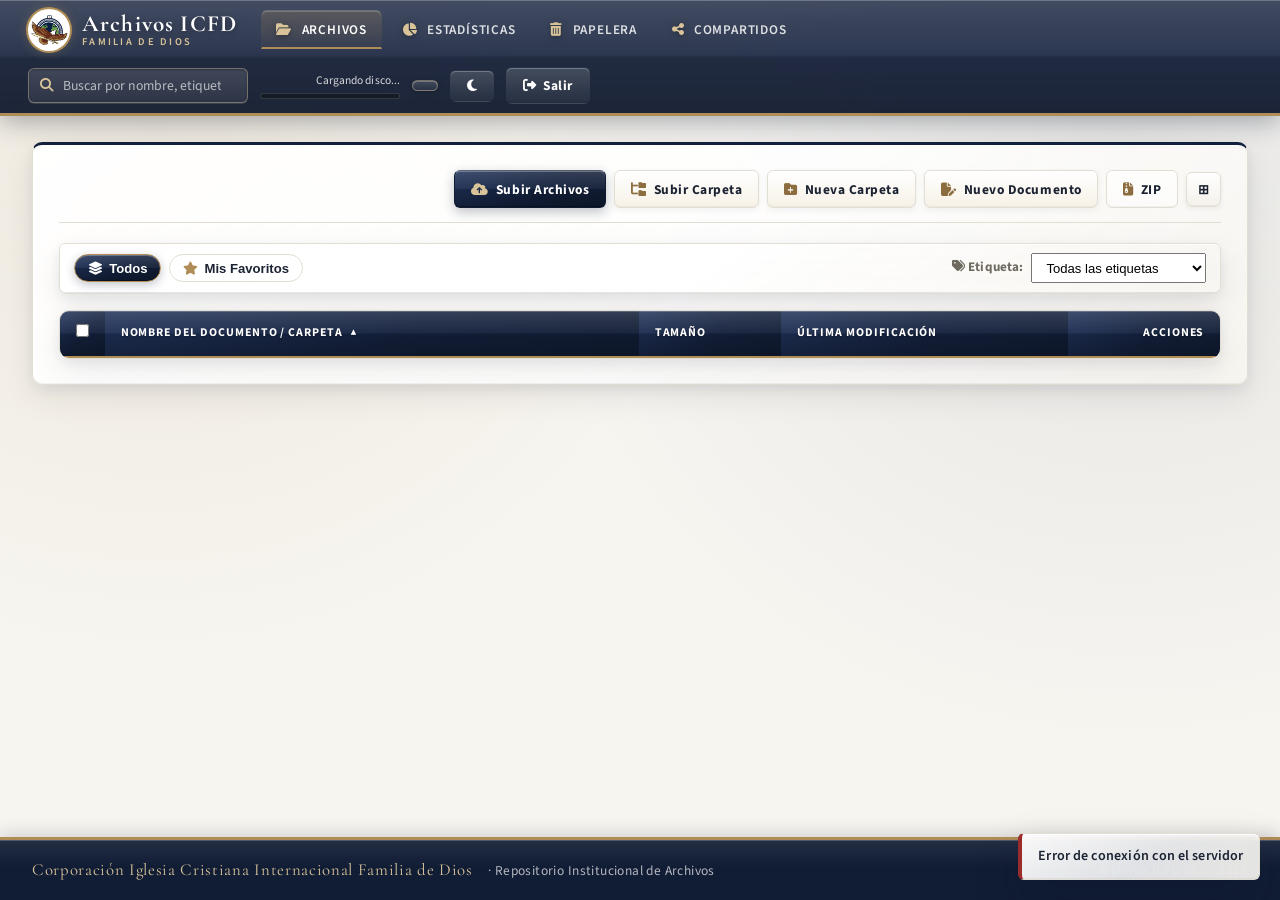
==== commit 71a5e8e6: "feat: detector de duplicados SHA-256, respaldo completo en 1 clic, cambio de contraseña propio, nave" ====
--- a/templates/index.html
+++ b/templates/index.html
@@ -71,7 +71,7 @@
         </div>
       </div>
 
-      <span class="user-pill" id="userBadge" title="Usuario activo"></span>
+      <span class="user-pill user-pill-clickable" id="userBadge" title="Mi Perfil · Clic para cambiar mi contraseña"></span>
 
       <button class="btn btn-nav-icon" id="themeToggleBtn" title="Cambiar modo de color (Marfil / Oscuro)">
         <i class="fas fa-moon"></i>
@@ -94,9 +94,15 @@
 
           <div class="toolbar-actions">
             <input type="file" id="fileInput" multiple class="hidden" />
-            <button class="btn btn-primary write-only" id="uploadBtn">
+            <input type="file" id="folderInput" webkitdirectory directory multiple class="hidden" />
+            <button class="btn btn-primary write-only" id="uploadBtn" title="Subir uno o varios archivos">
               <i class="fas fa-cloud-arrow-up"></i>
               <span>Subir Archivos</span>
+            </button>
+
+            <button class="btn btn-secondary write-only" id="uploadFolderBtn" title="Subir una carpeta completa conservando su estructura">
+              <i class="fas fa-folder-tree"></i>
+              <span>Subir Carpeta</span>
             </button>
 
             <button class="btn btn-secondary write-only" id="newFolderBtn">
@@ -152,6 +158,7 @@
           <span id="bulkCount">0 seleccionados</span>
           <div class="bulk-actions">
             <button class="btn btn-sm btn-outline" id="bulkZipBtn"><i class="fas fa-file-zipper"></i> Descargar ZIP</button>
+            <button class="btn btn-sm btn-outline write-only" id="bulkCopyBtn"><i class="fas fa-copy"></i> Copiar a...</button>
             <button class="btn btn-sm btn-outline write-only" id="bulkMoveBtn"><i class="fas fa-folder-tree"></i> Mover a...</button>
             <button class="btn btn-sm btn-danger admin-only" id="bulkDeleteBtn"><i class="fas fa-trash-can"></i> Enviar a Papelera</button>
             <button class="btn btn-sm btn-outline" id="bulkClearBtn">Cancelar</button>
@@ -207,10 +214,15 @@
       <!-- ==================== SECCIÓN 2: ESTADÍSTICAS (DASHBOARD) ==================== -->
       <section id="sectionStats" class="hidden">
         <div class="toolbar">
-          <h2 class="section-heading"><i class="fas fa-chart-pie"></i> Panel de Estadísticas de Almacenamiento</h2>
-          <button class="btn btn-outline" id="refreshStatsBtn">
-            <i class="fas fa-arrows-rotate"></i> Actualizar
-          </button>
+          <h2 class="section-heading"><i class="fas fa-chart-pie"></i> Panel de Estadísticas y Mantenimiento</h2>
+          <div class="toolbar-actions">
+            <button class="btn btn-primary admin-only hidden" id="backupSystemBtn" title="Descargar copia completa de la base de datos SQLite y todos los archivos en formato .ZIP">
+              <i class="fas fa-database"></i> Respaldo Completo (.ZIP)
+            </button>
+            <button class="btn btn-outline" id="refreshStatsBtn">
+              <i class="fas fa-arrows-rotate"></i> Actualizar
+            </button>
+          </div>
         </div>
 
         <div class="stats-kpi-grid" id="statsKpiGrid"></div>
@@ -237,12 +249,54 @@
             </div>
           </div>
         </div>
+
+        <!-- Detector de Archivos Duplicados (SHA-256) -->
+        <div class="card stats-panel" style="margin-top: 1.25rem;">
+          <div class="duplicates-header">
+            <div>
+              <h3 class="panel-subtitle" style="margin-bottom: 0.2rem;">
+                <i class="fas fa-clone" style="color: var(--icfd-gold);"></i> Detector de Archivos Duplicados (SHA-256)
+              </h3>
+              <p id="duplicatesSummaryText" style="font-size: 0.85rem; color: var(--text-muted); margin: 0;">
+                Identifica archivos 100% idénticos en distintas carpetas para liberar espacio en el servidor.
+              </p>
+            </div>
+            <button class="btn btn-secondary" id="scanDuplicatesBtn">
+              <i class="fas fa-magnifying-glass-chart"></i> Escanear Duplicados
+            </button>
+          </div>
+          <div class="table-responsive" style="margin-top: 0.85rem;">
+            <table class="file-table">
+              <thead>
+                <tr>
+                  <th>Grupo / Hash</th>
+                  <th>Ubicaciones Encontradas</th>
+                  <th class="col-size">Tamaño Unitario</th>
+                  <th class="col-size">Espacio Recuperable</th>
+                  <th class="col-actions">Acción</th>
+                </tr>
+              </thead>
+              <tbody id="duplicatesTableBody">
+                <tr>
+                  <td colspan="5" style="text-align:center; padding: 1.5rem; color: var(--text-muted);">
+                    Haz clic en <b>"Escanear Duplicados"</b> para analizar el almacenamiento.
+                  </td>
+                </tr>
+              </tbody>
+            </table>
+          </div>
+        </div>
       </section>
 
       <!-- ==================== SECCIÓN 3: PAPELERA ==================== -->
       <section id="sectionTrash" class="hidden">
         <div class="toolbar">
-          <h2 class="section-heading"><i class="fas fa-trash-can"></i> Papelera de Reciclaje</h2>
+          <div>
+            <h2 class="section-heading"><i class="fas fa-trash-can"></i> Papelera de Reciclaje</h2>
+            <p style="font-size: 0.85rem; color: var(--text-muted); margin-top: 2px;">
+              <i class="fas fa-clock" style="color: var(--icfd-gold);"></i> Los archivos en la papelera se eliminan automáticamente para siempre a los <b>30 días</b>.
+            </p>
+          </div>
           <button class="btn btn-danger admin-only" id="emptyTrashBtn">
             <i class="fas fa-fire"></i> Vaciar Papelera Definitivamente
           </button>
@@ -257,6 +311,7 @@
                   <th>Tamaño</th>
                   <th>Eliminado por</th>
                   <th>Fecha</th>
+                  <th>Eliminación Automática</th>
                   <th class="col-actions">Acciones</th>
                 </tr>
               </thead>
@@ -584,15 +639,59 @@
     </div>
   </div>
 
+  <!-- Modal Mi Perfil (Cambiar Contraseña Personal) -->
+  <div id="profileModal" class="modal-backdrop hidden">
+    <div class="modal">
+      <div class="modal-header">
+        <h3><i class="fas fa-user-lock"></i> Mi Perfil · Cambiar Contraseña</h3>
+        <button class="btn-close" id="profileCloseBtn">&times;</button>
+      </div>
+      <form id="profileForm">
+        <div class="modal-body">
+          <p id="profileUserLabel" style="margin-bottom:0.85rem; font-size:0.92rem; color:var(--text-muted); font-weight:600;"></p>
+          <div class="form-group">
+            <label for="profileCurrentPass">Contraseña actual</label>
+            <input type="password" id="profileCurrentPass" required placeholder="Ingresa tu contraseña actual" autocomplete="current-password" />
+          </div>
+          <div class="form-group">
+            <label for="profileNewPass">Nueva contraseña</label>
+            <input type="password" id="profileNewPass" required minlength="4" placeholder="Mínimo 4 caracteres" autocomplete="new-password" />
+          </div>
+          <div class="form-group">
+            <label for="profileConfirmPass">Confirmar nueva contraseña</label>
+            <input type="password" id="profileConfirmPass" required minlength="4" placeholder="Repite la nueva contraseña" autocomplete="new-password" />
+          </div>
+        </div>
+        <div class="modal-footer">
+          <button type="button" class="btn btn-outline" id="profileCancelBtn">Cancelar</button>
+          <button type="submit" class="btn btn-primary"><i class="fas fa-key"></i> Actualizar Contraseña</button>
+        </div>
+      </form>
+    </div>
+  </div>
+
   <!-- Modal Vista Previa (Multimedia, PDF, Excel, Word, Código) -->
   <div id="previewModal" class="modal-backdrop hidden">
-    <div class="modal modal-lg">
-      <div class="modal-header">
-        <h3 id="previewTitle">Vista Previa</h3>
-        <button class="btn-close" id="previewCloseBtn">&times;</button>
-      </div>
-      <div class="modal-body preview-body" id="previewContent"></div>
+    <div class="modal modal-xl">
+      <div class="modal-header">
+        <div class="preview-header-left">
+          <h3 id="previewTitle">Vista Previa</h3>
+          <span id="previewCounter" class="preview-counter-badge hidden">1 / 1</span>
+        </div>
+        <div class="preview-header-actions">
+          <button type="button" class="btn btn-sm btn-outline" id="previewPrevBtn" title="Archivo anterior (Flecha Izquierda)">
+            <i class="fas fa-chevron-left"></i> Anterior
+          </button>
+          <button type="button" class="btn btn-sm btn-outline" id="previewNextBtn" title="Archivo siguiente (Flecha Derecha)">
+            Siguiente <i class="fas fa-chevron-right"></i>
+          </button>
+          <button class="btn-close" id="previewCloseBtn" title="Cerrar (Esc)">&times;</button>
+        </div>
+      </div>
+      <div class="modal-body preview-container preview-body" id="previewContent"></div>
       <div class="modal-footer">
+        <button type="button" class="btn btn-outline hidden" id="previewPrintBtn"><i class="fas fa-print"></i> Imprimir</button>
+        <a id="previewOpenTabBtn" class="btn btn-outline hidden" href="#" target="_blank"><i class="fas fa-up-right-from-square"></i> Abrir en Pestaña</a>
         <button type="button" class="btn btn-outline hidden" id="previewEditBtn"><i class="fas fa-pen-to-square"></i> Editar Texto</button>
         <a id="previewDownloadBtn" class="btn btn-primary" href="#" download><i class="fas fa-download"></i> Descargar</a>
       </div>
@@ -602,6 +701,9 @@
   <!-- Notificaciones Toast -->
   <div id="toastContainer" class="toast-container"></div>
 
+  <!-- Librerías Locales Offline para Vista Previa de Excel (.xlsx/.xls/.csv) y Word (.docx) -->
+  <script src="/static/vendor/xlsx.full.min.js"></script>
+  <script src="/static/vendor/mammoth.browser.min.js"></script>
   <script src="/static/app.js"></script>
 </body>
 </html>
--- a/static/styles.css
+++ b/static/styles.css
@@ -128,6 +128,26 @@
   display: flex;
   flex-direction: column;
   letter-spacing: 0.005em;
+  user-select: none;
+  -webkit-user-select: none;
+  caret-color: transparent;
+}
+
+input,
+textarea,
+[contenteditable="true"],
+.code-editor {
+  user-select: text;
+  -webkit-user-select: text;
+  caret-color: auto;
+}
+
+.docx-page-preview,
+.office-grid-table td,
+pre,
+code {
+  user-select: text;
+  -webkit-user-select: text;
 }
 
 [data-theme="dark"] body {
@@ -1757,10 +1777,36 @@
   cursor: pointer;
 }
 
-/* Visor Office (Excel / CSV / Word) */
+/* Visor Office (Excel / CSV / Word) y PDF en Modal XL */
+.modal.modal-xl {
+  max-width: 1080px;
+  width: 95vw;
+}
+
 .preview-body {
   max-height: 75vh;
   overflow: auto;
+  display: block;
+}
+
+.docx-page-preview table {
+  width: 100%;
+  border-collapse: collapse;
+  margin: 1rem 0;
+  font-size: 0.86rem;
+}
+
+.docx-page-preview table td,
+.docx-page-preview table th {
+  border: 1px solid var(--border);
+  padding: 0.45rem 0.65rem;
+}
+
+.docx-page-preview img {
+  max-width: 100%;
+  height: auto;
+  border-radius: 6px;
+  margin: 0.75rem 0;
 }
 
 .office-viewer-wrap {
@@ -1936,3 +1982,70 @@
   justify-content: space-between;
   font-size: 0.85rem;
 }
+
+/* --- Mi Perfil, Navegación en Vista Previa y Detector de Duplicados --- */
+.user-pill-clickable {
+  cursor: pointer;
+  transition: all 0.18s ease;
+}
+
+.user-pill-clickable:hover {
+  background: rgba(176, 141, 87, 0.28);
+  border-color: var(--icfd-gold-light);
+  transform: translateY(-1px);
+  box-shadow: 0 4px 12px rgba(0, 0, 0, 0.25), inset 0 1px 0 rgba(255, 255, 255, 0.25);
+}
+
+.duplicates-header {
+  display: flex;
+  align-items: center;
+  justify-content: space-between;
+  gap: 1rem;
+  flex-wrap: wrap;
+}
+
+.dup-files-list {
+  display: flex;
+  flex-direction: column;
+  gap: 0.35rem;
+}
+
+.dup-file-item {
+  display: flex;
+  align-items: center;
+  gap: 0.5rem;
+  flex-wrap: wrap;
+  font-size: 0.84rem;
+}
+
+.preview-header-left {
+  display: flex;
+  align-items: center;
+  gap: 0.75rem;
+  min-width: 0;
+}
+
+.preview-header-left h3 {
+  white-space: nowrap;
+  overflow: hidden;
+  text-overflow: ellipsis;
+}
+
+.preview-header-actions {
+  display: flex;
+  align-items: center;
+  gap: 0.5rem;
+  flex-shrink: 0;
+}
+
+.preview-counter-badge {
+  background: rgba(176, 141, 87, 0.22);
+  border: 1px solid var(--icfd-gold);
+  color: var(--icfd-gold-light);
+  padding: 0.15rem 0.55rem;
+  border-radius: 999px;
+  font-size: 0.76rem;
+  font-weight: 700;
+  white-space: nowrap;
+}
+
